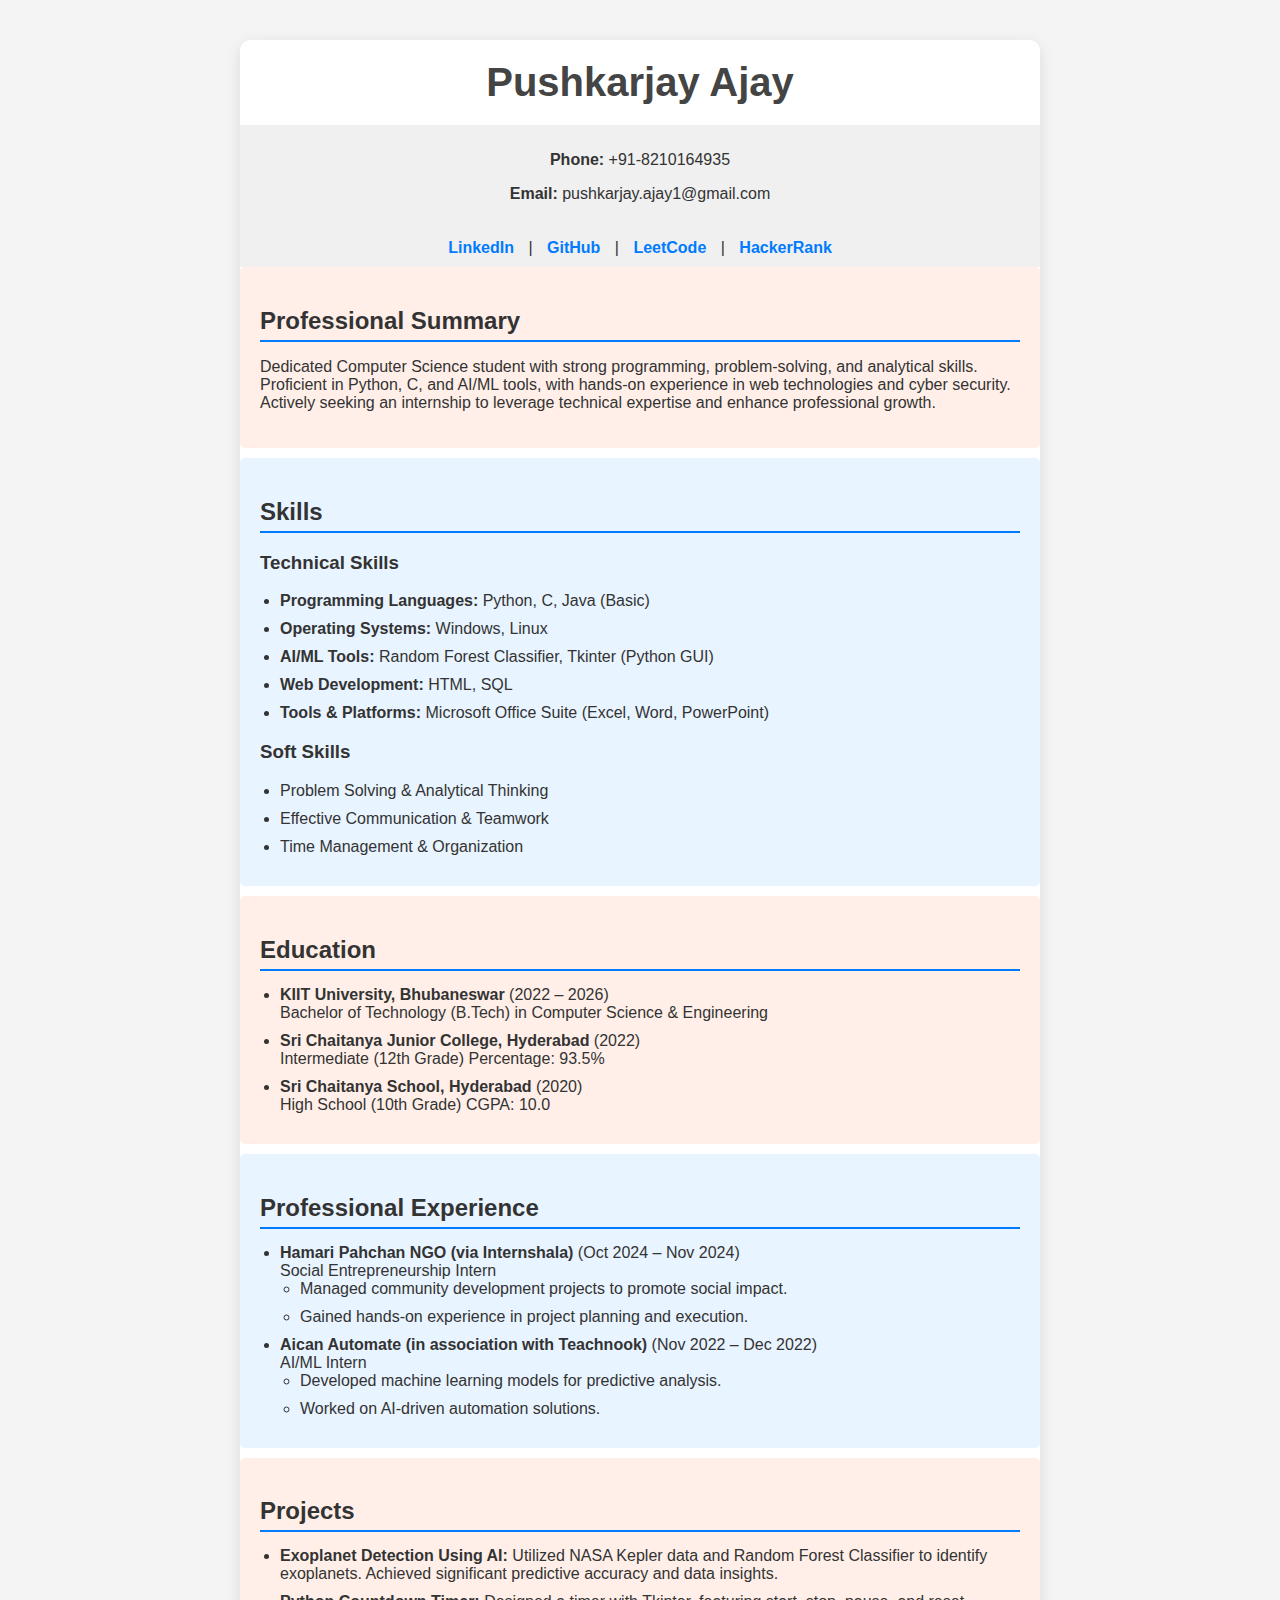
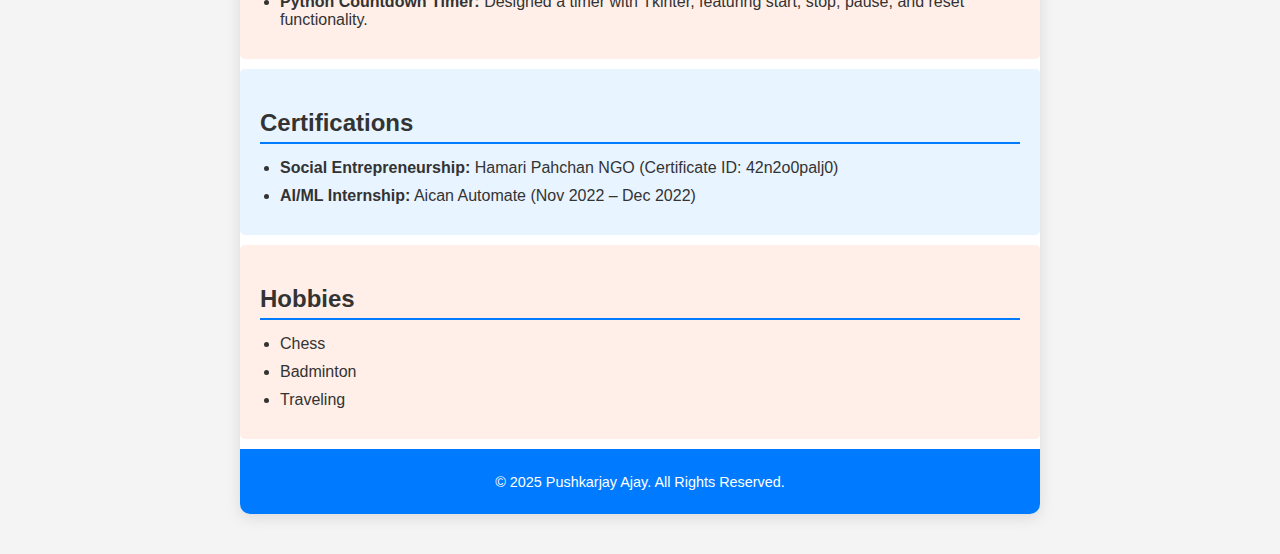
==== index.html @ 7371740b "Resume" ====
<!DOCTYPE html>
<html lang="en">
<head>
    <meta charset="UTF-8">
    <meta name="viewport" content="width=device-width, initial-scale=1.0">
    <title>Resume - Pushkarjay Ajay</title>
    <style>
        /* General Styles */
        body {
            font-family: Arial, sans-serif;
            margin: 0;
            padding: 0;
            background-color: #f4f4f4;
            color: #333;
        }
        .container {
            max-width: 800px;
            margin: 40px auto;
            background: #fff;
            border-radius: 10px;
            box-shadow: 0 4px 15px rgba(0, 0, 0, 0.1);
            overflow: hidden;
            animation: fadeIn 1.5s ease-in-out;
        }
        h1 {
            font-size: 2.5em;
            text-align: center;
            color: #444;
            margin: 20px 0;
            animation: slideInDown 1s ease-out;
        }
        .contact-info, .links {
            text-align: center;
            padding: 10px;
            background: #f0f0f0;
        }
        .links a {
            color: #007BFF;
            text-decoration: none;
            margin: 0 10px;
            font-weight: bold;
            transition: color 0.3s ease;
        }
        .links a:hover {
            color: #0056b3;
        }
        .section {
            padding: 20px;
            margin-bottom: 10px;
            border-radius: 5px;
            animation: fadeInUp 1.5s ease-in-out;
        }
        .section:nth-child(odd) {
            background: #e8f4ff; /* Light blue */
        }
        .section:nth-child(even) {
            background: #ffefe8; /* Light coral */
        }
        h2 {
            color: #333;
            border-bottom: 2px solid #007BFF;
            padding-bottom: 5px;
            margin-bottom: 15px;
        }
        ul {
            margin: 0;
            padding-left: 20px;
        }
        li {
            margin-bottom: 10px;
        }
        /* Animations */
        @keyframes fadeIn {
            from {
                opacity: 0;
                transform: scale(0.95);
            }
            to {
                opacity: 1;
                transform: scale(1);
            }
        }
        @keyframes fadeInUp {
            from {
                opacity: 0;
                transform: translateY(30px);
            }
            to {
                opacity: 1;
                transform: translateY(0);
            }
        }
        @keyframes slideInDown {
            from {
                opacity: 0;
                transform: translateY(-30px);
            }
            to {
                opacity: 1;
                transform: translateY(0);
            }
        }
        /* Footer */
        .footer {
            text-align: center;
            padding: 10px;
            background: #007BFF;
            color: white;
            font-size: 0.9em;
        }
    </style>
</head>
<body>
    <div class="container">
        <h1>Pushkarjay Ajay</h1>
        <div class="contact-info">
            <p><strong>Phone:</strong> +91-8210164935</p>
            <p><strong>Email:</strong> pushkarjay.ajay1@gmail.com</p>
        </div>
        <div class="links">
            <a href="https://linkedin.com/in/Pushkarjay">LinkedIn</a> |
            <a href="https://github.com/Pushkarjay">GitHub</a> |
            <a href="https://leetcode.com/u/pushkarjay">LeetCode</a> |
            <a href="https://hackerrank.com/profile/pushkarjayajay1">HackerRank</a>
        </div>

        <div class="section">
            <h2>Professional Summary</h2>
            <p>Dedicated Computer Science student with strong programming, problem-solving, and analytical skills. Proficient in Python, C, and AI/ML tools, with hands-on experience in web technologies and cyber security. Actively seeking an internship to leverage technical expertise and enhance professional growth.</p>
        </div>

        <div class="section">
            <h2>Skills</h2>
            <h3>Technical Skills</h3>
            <ul>
                <li><strong>Programming Languages:</strong> Python, C, Java (Basic)</li>
                <li><strong>Operating Systems:</strong> Windows, Linux</li>
                <li><strong>AI/ML Tools:</strong> Random Forest Classifier, Tkinter (Python GUI)</li>
                <li><strong>Web Development:</strong> HTML, SQL</li>
                <li><strong>Tools & Platforms:</strong> Microsoft Office Suite (Excel, Word, PowerPoint)</li>
            </ul>
            <h3>Soft Skills</h3>
            <ul>
                <li>Problem Solving & Analytical Thinking</li>
                <li>Effective Communication & Teamwork</li>
                <li>Time Management & Organization</li>
            </ul>
        </div>

        <div class="section">
            <h2>Education</h2>
            <ul>
                <li><strong>KIIT University, Bhubaneswar</strong> (2022 – 2026)<br>Bachelor of Technology (B.Tech) in Computer Science & Engineering</li>
                <li><strong>Sri Chaitanya Junior College, Hyderabad</strong> (2022)<br>Intermediate (12th Grade) Percentage: 93.5%</li>
                <li><strong>Sri Chaitanya School, Hyderabad</strong> (2020)<br>High School (10th Grade) CGPA: 10.0</li>
            </ul>
        </div>

        <div class="section">
            <h2>Professional Experience</h2>
            <ul>
                <li><strong>Hamari Pahchan NGO (via Internshala)</strong> (Oct 2024 – Nov 2024)<br>Social Entrepreneurship Intern
                    <ul>
                        <li>Managed community development projects to promote social impact.</li>
                        <li>Gained hands-on experience in project planning and execution.</li>
                    </ul>
                </li>
                <li><strong>Aican Automate (in association with Teachnook)</strong> (Nov 2022 – Dec 2022)<br>AI/ML Intern
                    <ul>
                        <li>Developed machine learning models for predictive analysis.</li>
                        <li>Worked on AI-driven automation solutions.</li>
                    </ul>
                </li>
            </ul>
        </div>

        <div class="section">
            <h2>Projects</h2>
            <ul>
                <li><strong>Exoplanet Detection Using AI:</strong> Utilized NASA Kepler data and Random Forest Classifier to identify exoplanets. Achieved significant predictive accuracy and data insights.</li>
                <li><strong>Python Countdown Timer:</strong> Designed a timer with Tkinter, featuring start, stop, pause, and reset functionality.</li>
            </ul>
        </div>

        <div class="section">
            <h2>Certifications</h2>
            <ul>
                <li><strong>Social Entrepreneurship:</strong> Hamari Pahchan NGO (Certificate ID: 42n2o0palj0)</li>
                <li><strong>AI/ML Internship:</strong> Aican Automate (Nov 2022 – Dec 2022)</li>
            </ul>
        </div>

        <div class="section">
            <h2>Hobbies</h2>
            <ul>
                <li>Chess</li>
                <li>Badminton</li>
                <li>Traveling</li>
            </ul>
        </div>

        <div class="footer">
            <p>&copy; 2025 Pushkarjay Ajay. All Rights Reserved.</p>
        </div>
    </div>
</body>
</html>
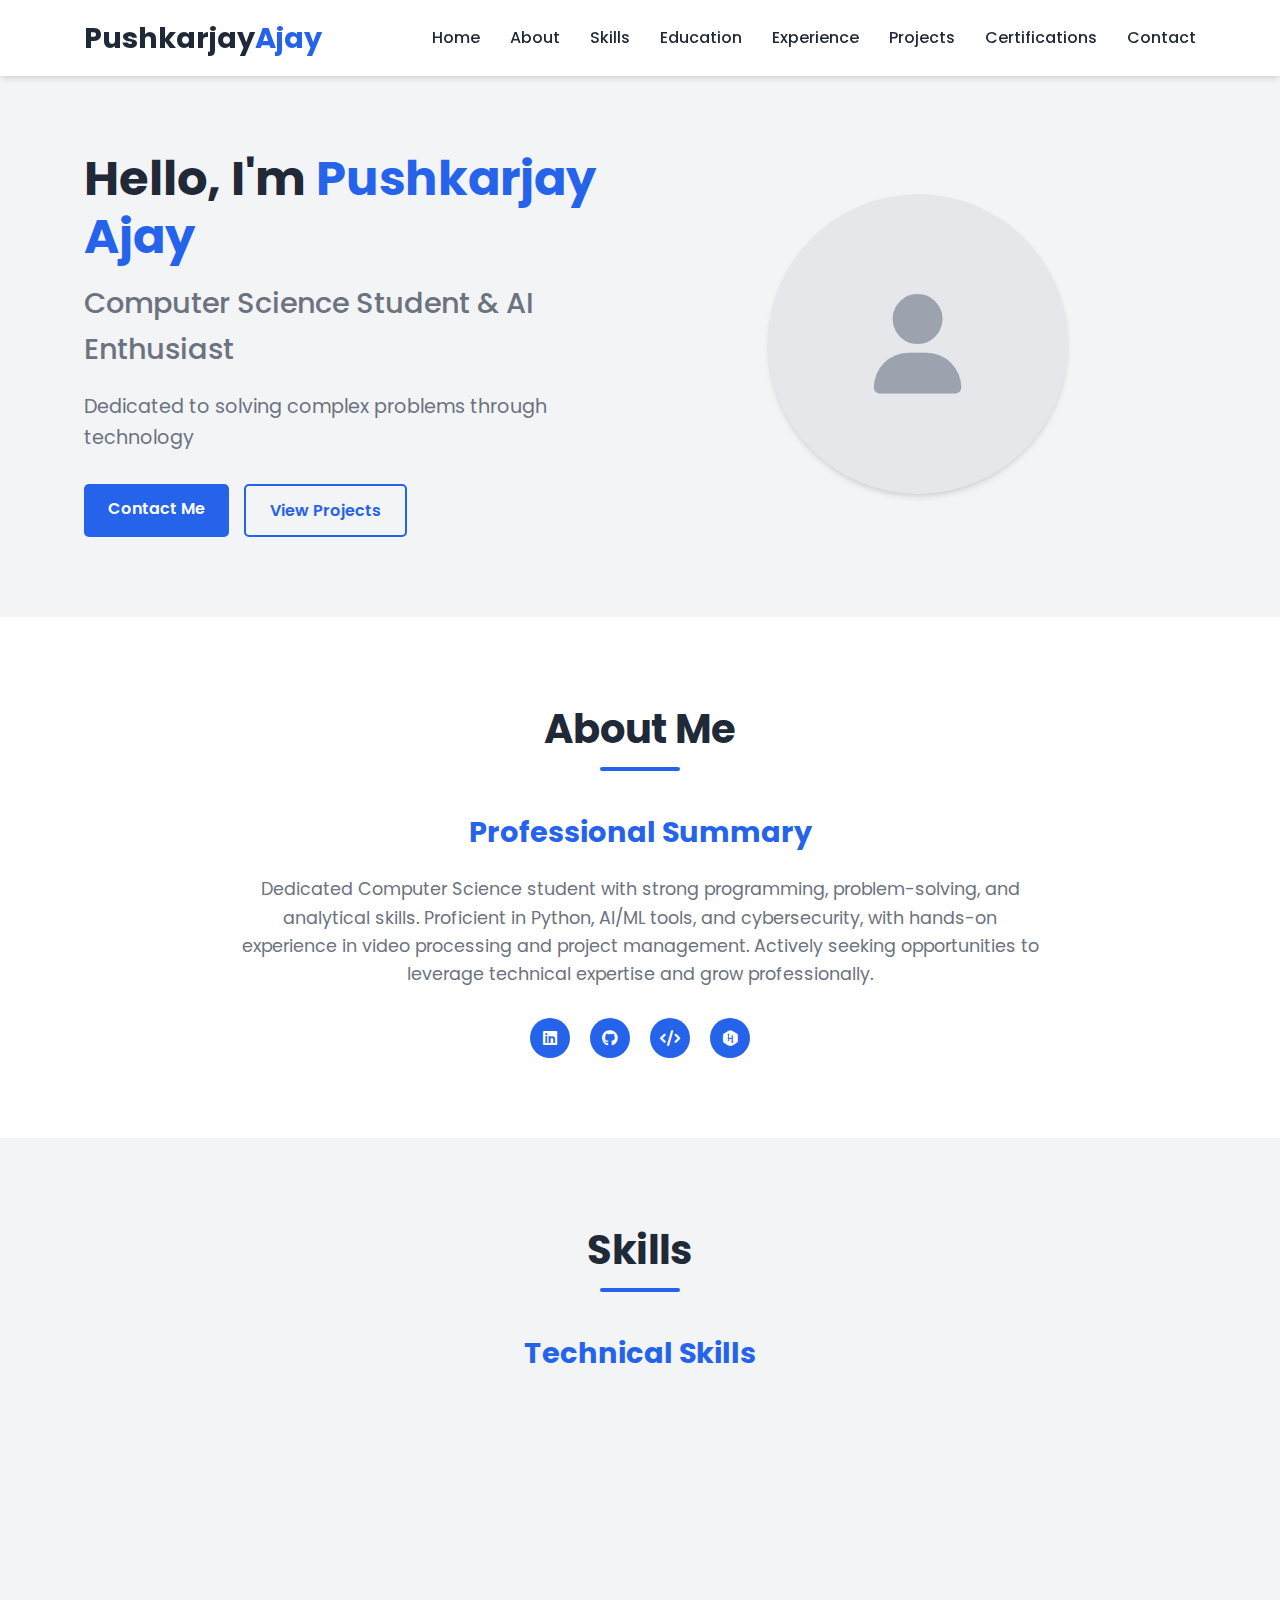
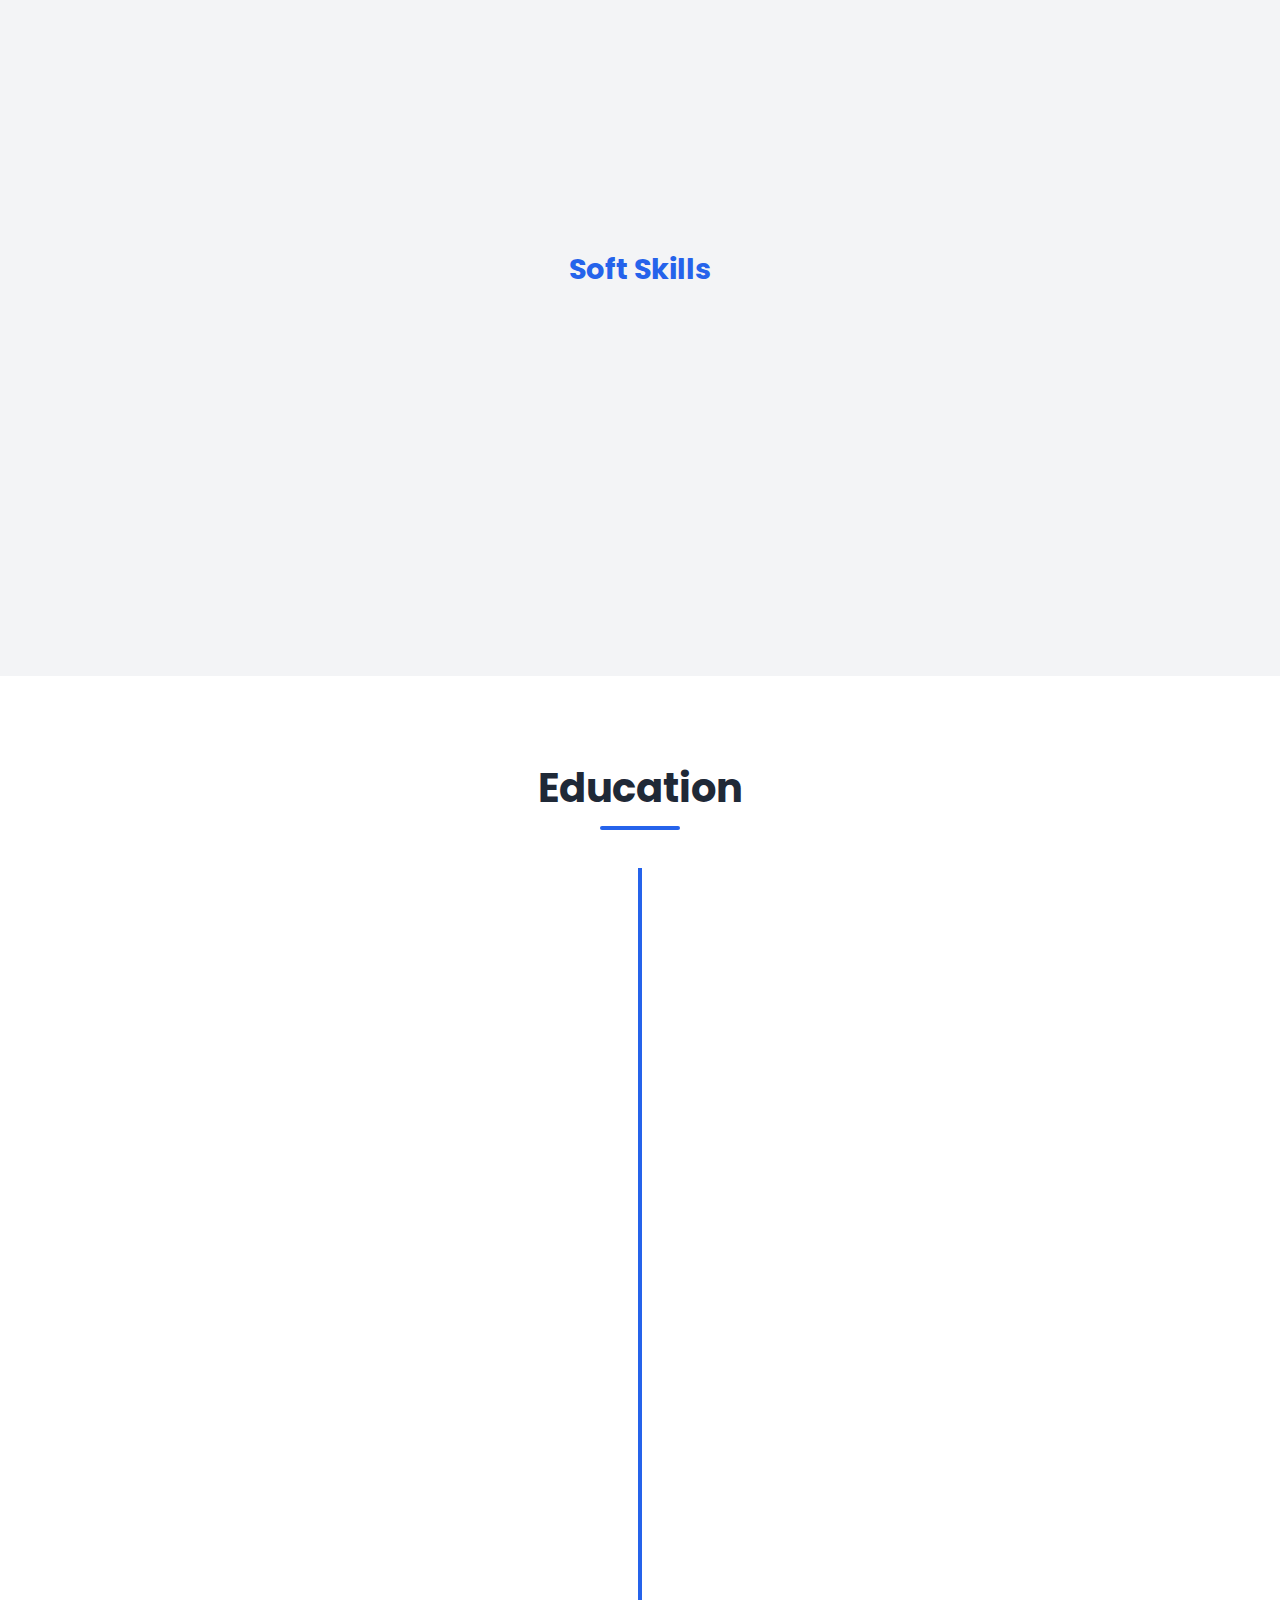
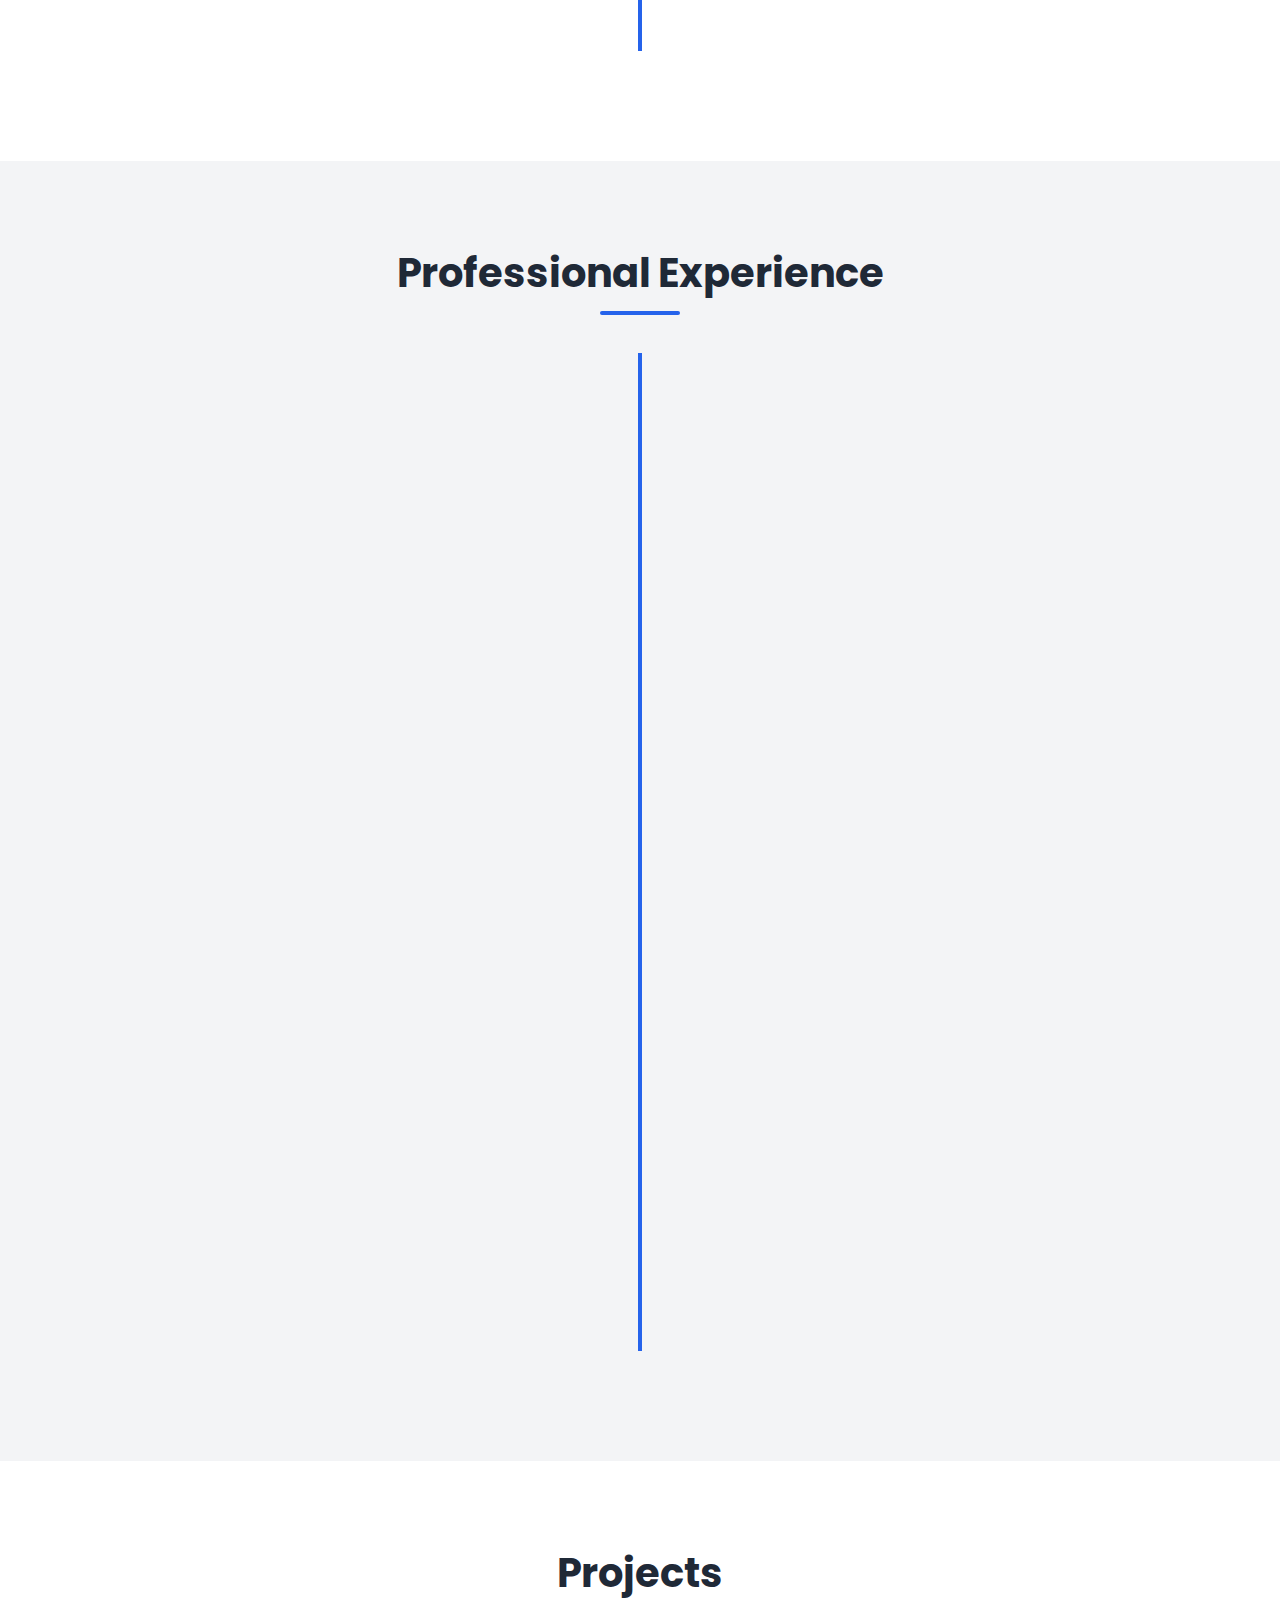
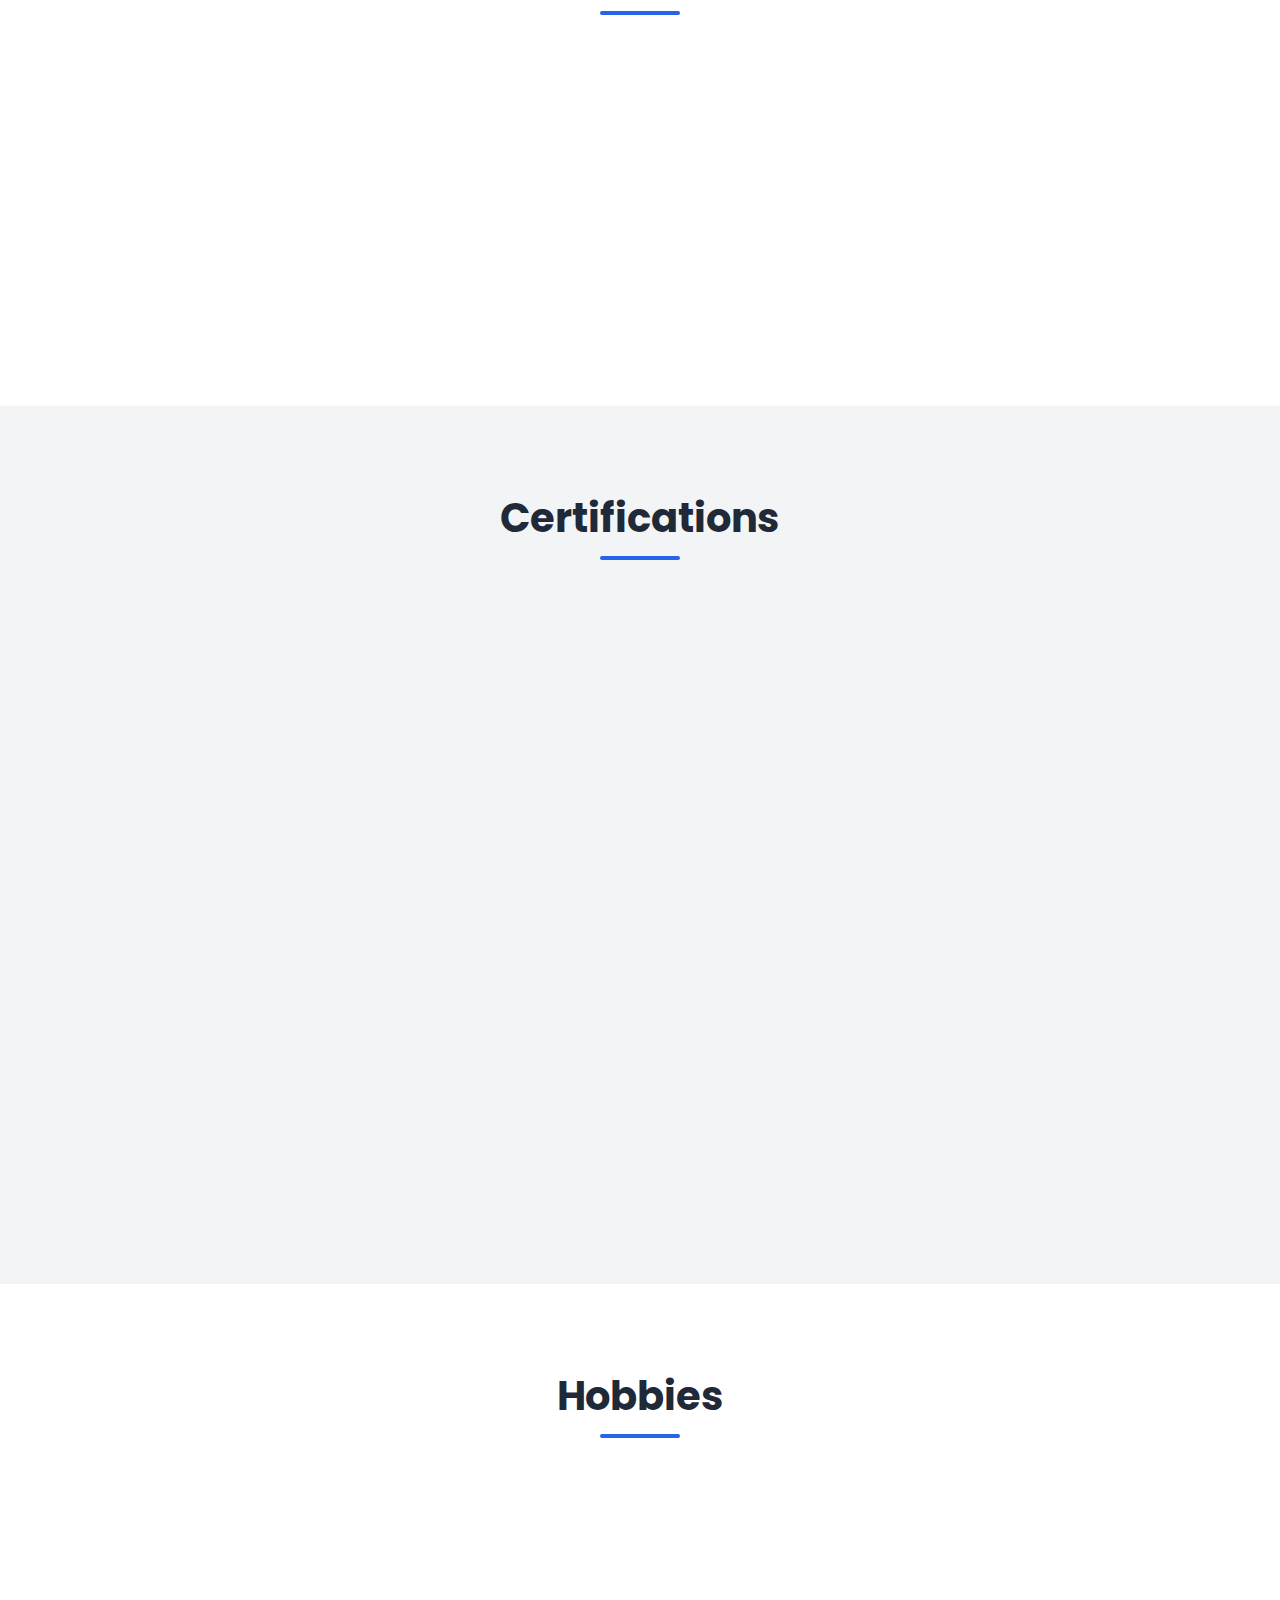
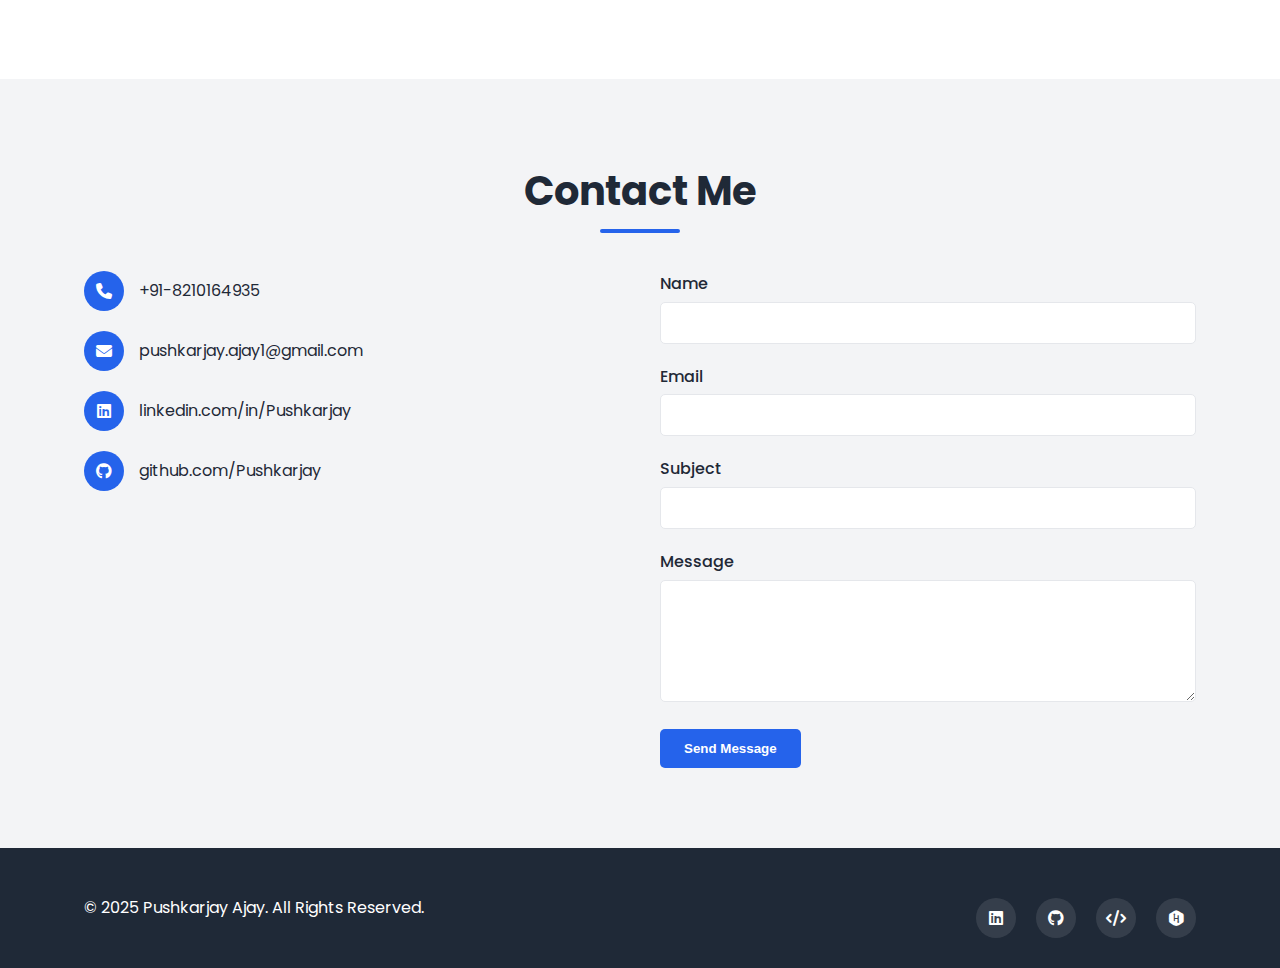
==== commit 915d64a4: "portfolio" ====
--- a/index.html
+++ b/index.html
@@ -3,205 +3,426 @@
 <head>
     <meta charset="UTF-8">
     <meta name="viewport" content="width=device-width, initial-scale=1.0">
-    <title>Resume - Pushkarjay Ajay</title>
-    <style>
-        /* General Styles */
-        body {
-            font-family: Arial, sans-serif;
-            margin: 0;
-            padding: 0;
-            background-color: #f4f4f4;
-            color: #333;
-        }
-        .container {
-            max-width: 800px;
-            margin: 40px auto;
-            background: #fff;
-            border-radius: 10px;
-            box-shadow: 0 4px 15px rgba(0, 0, 0, 0.1);
-            overflow: hidden;
-            animation: fadeIn 1.5s ease-in-out;
-        }
-        h1 {
-            font-size: 2.5em;
-            text-align: center;
-            color: #444;
-            margin: 20px 0;
-            animation: slideInDown 1s ease-out;
-        }
-        .contact-info, .links {
-            text-align: center;
-            padding: 10px;
-            background: #f0f0f0;
-        }
-        .links a {
-            color: #007BFF;
-            text-decoration: none;
-            margin: 0 10px;
-            font-weight: bold;
-            transition: color 0.3s ease;
-        }
-        .links a:hover {
-            color: #0056b3;
-        }
-        .section {
-            padding: 20px;
-            margin-bottom: 10px;
-            border-radius: 5px;
-            animation: fadeInUp 1.5s ease-in-out;
-        }
-        .section:nth-child(odd) {
-            background: #e8f4ff; /* Light blue */
-        }
-        .section:nth-child(even) {
-            background: #ffefe8; /* Light coral */
-        }
-        h2 {
-            color: #333;
-            border-bottom: 2px solid #007BFF;
-            padding-bottom: 5px;
-            margin-bottom: 15px;
-        }
-        ul {
-            margin: 0;
-            padding-left: 20px;
-        }
-        li {
-            margin-bottom: 10px;
-        }
-        /* Animations */
-        @keyframes fadeIn {
-            from {
-                opacity: 0;
-                transform: scale(0.95);
-            }
-            to {
-                opacity: 1;
-                transform: scale(1);
-            }
-        }
-        @keyframes fadeInUp {
-            from {
-                opacity: 0;
-                transform: translateY(30px);
-            }
-            to {
-                opacity: 1;
-                transform: translateY(0);
-            }
-        }
-        @keyframes slideInDown {
-            from {
-                opacity: 0;
-                transform: translateY(-30px);
-            }
-            to {
-                opacity: 1;
-                transform: translateY(0);
-            }
-        }
-        /* Footer */
-        .footer {
-            text-align: center;
-            padding: 10px;
-            background: #007BFF;
-            color: white;
-            font-size: 0.9em;
-        }
-    </style>
+    <title>Pushkarjay Ajay | Portfolio</title>
+    <link rel="stylesheet" href="styles.css">
+    <link rel="stylesheet" href="https://cdnjs.cloudflare.com/ajax/libs/font-awesome/6.4.0/css/all.min.css">
+    <link href="https://fonts.googleapis.com/css2?family=Poppins:wght@300;400;500;600;700&display=swap" rel="stylesheet">
 </head>
 <body>
-    <div class="container">
-        <h1>Pushkarjay Ajay</h1>
-        <div class="contact-info">
-            <p><strong>Phone:</strong> +91-8210164935</p>
-            <p><strong>Email:</strong> pushkarjay.ajay1@gmail.com</p>
-        </div>
-        <div class="links">
-            <a href="https://linkedin.com/in/Pushkarjay">LinkedIn</a> |
-            <a href="https://github.com/Pushkarjay">GitHub</a> |
-            <a href="https://leetcode.com/u/pushkarjay">LeetCode</a> |
-            <a href="https://hackerrank.com/profile/pushkarjayajay1">HackerRank</a>
-        </div>
-
-        <div class="section">
-            <h2>Professional Summary</h2>
-            <p>Dedicated Computer Science student with strong programming, problem-solving, and analytical skills. Proficient in Python, C, and AI/ML tools, with hands-on experience in web technologies and cyber security. Actively seeking an internship to leverage technical expertise and enhance professional growth.</p>
-        </div>
-
-        <div class="section">
-            <h2>Skills</h2>
-            <h3>Technical Skills</h3>
-            <ul>
-                <li><strong>Programming Languages:</strong> Python, C, Java (Basic)</li>
-                <li><strong>Operating Systems:</strong> Windows, Linux</li>
-                <li><strong>AI/ML Tools:</strong> Random Forest Classifier, Tkinter (Python GUI)</li>
-                <li><strong>Web Development:</strong> HTML, SQL</li>
-                <li><strong>Tools & Platforms:</strong> Microsoft Office Suite (Excel, Word, PowerPoint)</li>
-            </ul>
-            <h3>Soft Skills</h3>
-            <ul>
-                <li>Problem Solving & Analytical Thinking</li>
-                <li>Effective Communication & Teamwork</li>
-                <li>Time Management & Organization</li>
-            </ul>
-        </div>
-
-        <div class="section">
-            <h2>Education</h2>
-            <ul>
-                <li><strong>KIIT University, Bhubaneswar</strong> (2022 – 2026)<br>Bachelor of Technology (B.Tech) in Computer Science & Engineering</li>
-                <li><strong>Sri Chaitanya Junior College, Hyderabad</strong> (2022)<br>Intermediate (12th Grade) Percentage: 93.5%</li>
-                <li><strong>Sri Chaitanya School, Hyderabad</strong> (2020)<br>High School (10th Grade) CGPA: 10.0</li>
-            </ul>
-        </div>
-
-        <div class="section">
-            <h2>Professional Experience</h2>
-            <ul>
-                <li><strong>Hamari Pahchan NGO (via Internshala)</strong> (Oct 2024 – Nov 2024)<br>Social Entrepreneurship Intern
-                    <ul>
-                        <li>Managed community development projects to promote social impact.</li>
-                        <li>Gained hands-on experience in project planning and execution.</li>
-                    </ul>
-                </li>
-                <li><strong>Aican Automate (in association with Teachnook)</strong> (Nov 2022 – Dec 2022)<br>AI/ML Intern
-                    <ul>
-                        <li>Developed machine learning models for predictive analysis.</li>
-                        <li>Worked on AI-driven automation solutions.</li>
-                    </ul>
-                </li>
-            </ul>
-        </div>
-
-        <div class="section">
-            <h2>Projects</h2>
-            <ul>
-                <li><strong>Exoplanet Detection Using AI:</strong> Utilized NASA Kepler data and Random Forest Classifier to identify exoplanets. Achieved significant predictive accuracy and data insights.</li>
-                <li><strong>Python Countdown Timer:</strong> Designed a timer with Tkinter, featuring start, stop, pause, and reset functionality.</li>
-            </ul>
-        </div>
-
-        <div class="section">
-            <h2>Certifications</h2>
-            <ul>
-                <li><strong>Social Entrepreneurship:</strong> Hamari Pahchan NGO (Certificate ID: 42n2o0palj0)</li>
-                <li><strong>AI/ML Internship:</strong> Aican Automate (Nov 2022 – Dec 2022)</li>
-            </ul>
-        </div>
-
-        <div class="section">
-            <h2>Hobbies</h2>
-            <ul>
-                <li>Chess</li>
-                <li>Badminton</li>
-                <li>Traveling</li>
-            </ul>
-        </div>
-
-        <div class="footer">
-            <p>&copy; 2025 Pushkarjay Ajay. All Rights Reserved.</p>
-        </div>
-    </div>
+    <!-- Header -->
+    <header>
+        <div class="container">
+            <div class="logo">
+                <h1>Pushkarjay<span>Ajay</span></h1>
+            </div>
+            <nav>
+                <ul class="nav-links">
+                    <li><a href="#home">Home</a></li>
+                    <li><a href="#about">About</a></li>
+                    <li><a href="#skills">Skills</a></li>
+                    <li><a href="#education">Education</a></li>
+                    <li><a href="#experience">Experience</a></li>
+                    <li><a href="#projects">Projects</a></li>
+                    <li><a href="#certifications">Certifications</a></li>
+                    <li><a href="#contact">Contact</a></li>
+                </ul>
+                <div class="hamburger">
+                    <div class="bar"></div>
+                    <div class="bar"></div>
+                    <div class="bar"></div>
+                </div>
+            </nav>
+        </div>
+    </header>
+
+    <!-- Hero Section -->
+    <section id="home" class="hero">
+        <div class="container">
+            <div class="hero-content">
+                <h1>Hello, I'm <span>Pushkarjay Ajay</span></h1>
+                <h2>Computer Science Student & AI Enthusiast</h2>
+                <p>Dedicated to solving complex problems through technology</p>
+                <div class="hero-buttons">
+                    <a href="#contact" class="btn primary-btn">Contact Me</a>
+                    <a href="#projects" class="btn secondary-btn">View Projects</a>
+                </div>
+            </div>
+            <div class="hero-image">
+                <!-- Placeholder for profile image -->
+                <div class="profile-placeholder">
+                    <i class="fas fa-user"></i>
+                </div>
+            </div>
+        </div>
+    </section>
+
+    <!-- About Section -->
+    <section id="about" class="about">
+        <div class="container">
+            <h2 class="section-title">About Me</h2>
+            <div class="about-content">
+                <div class="about-text">
+                    <h3>Professional Summary</h3>
+                    <p>Dedicated Computer Science student with strong programming, problem-solving, and analytical skills. Proficient in Python, AI/ML tools, and cybersecurity, with hands-on experience in video processing and project management. Actively seeking opportunities to leverage technical expertise and grow professionally.</p>
+                    <div class="social-links">
+                        <a href="https://linkedin.com/in/Pushkarjay" target="_blank"><i class="fab fa-linkedin"></i></a>
+                        <a href="https://github.com/Pushkarjay" target="_blank"><i class="fab fa-github"></i></a>
+                        <a href="https://leetcode.com/u/pushkarjay" target="_blank"><i class="fas fa-code"></i></a>
+                        <a href="https://hackerrank.com/profile/pushkarjay" target="_blank"><i class="fab fa-hackerrank"></i></a>
+                    </div>
+                </div>
+            </div>
+        </div>
+    </section>
+
+    <!-- Skills Section -->
+    <section id="skills" class="skills">
+        <div class="container">
+            <h2 class="section-title">Skills</h2>
+            <div class="skills-container">
+                <div class="skills-category">
+                    <h3>Technical Skills</h3>
+                    <div class="skills-grid">
+                        <div class="skill-item">
+                            <h4>Programming Languages</h4>
+                            <p>Python, C, Java (Basic)</p>
+                        </div>
+                        <div class="skill-item">
+                            <h4>AI/ML Tools</h4>
+                            <p>OpenCV, NumPy, Pillow, Random Forest Classifier</p>
+                        </div>
+                        <div class="skill-item">
+                            <h4>Cybersecurity</h4>
+                            <p>Predictive Analytics</p>
+                        </div>
+                        <div class="skill-item">
+                            <h4>Video Processing</h4>
+                            <p>Object Detection, Virtual Prototyping</p>
+                        </div>
+                        <div class="skill-item">
+                            <h4>Web Development</h4>
+                            <p>HTML, SQL</p>
+                        </div>
+                        <div class="skill-item">
+                            <h4>Operating Systems</h4>
+                            <p>Windows, Linux</p>
+                        </div>
+                        <div class="skill-item">
+                            <h4>Version Control</h4>
+                            <p>Git & GitHub</p>
+                        </div>
+                        <div class="skill-item">
+                            <h4>Machine Learning</h4>
+                            <p>Automated Machine Learning (AutoML)</p>
+                        </div>
+                        <div class="skill-item">
+                            <h4>Tools & Platforms</h4>
+                            <p>Microsoft Office Suite (Excel, Word, PowerPoint)</p>
+                        </div>
+                    </div>
+                </div>
+                <div class="skills-category">
+                    <h3>Soft Skills</h3>
+                    <div class="skills-grid">
+                        <div class="skill-item">
+                            <h4>Problem Solving</h4>
+                            <p>Analytical Thinking & Project Management</p>
+                        </div>
+                        <div class="skill-item">
+                            <h4>Teamwork</h4>
+                            <p>Communication & Organizational Skills</p>
+                        </div>
+                        <div class="skill-item">
+                            <h4>Critical Thinking</h4>
+                            <p>Strategic Thinking</p>
+                        </div>
+                        <div class="skill-item">
+                            <h4>Leadership</h4>
+                            <p>Decision-Making, Risk Management & Ethics</p>
+                        </div>
+                        <div class="skill-item">
+                            <h4>Ethics</h4>
+                            <p>Ethical Theories and Frameworks</p>
+                        </div>
+                        <div class="skill-item">
+                            <h4>Mathematical Skills</h4>
+                            <p>Optimization & Logical Reasoning</p>
+                        </div>
+                    </div>
+                </div>
+            </div>
+        </div>
+    </section>
+
+    <!-- Education Section -->
+    <section id="education" class="education">
+        <div class="container">
+            <h2 class="section-title">Education</h2>
+            <div class="timeline">
+                <div class="timeline-item">
+                    <div class="timeline-content">
+                        <h3>Bachelor of Technology (B.Tech) in Computer Science & Engineering</h3>
+                        <h4>KIIT University, Bhubaneswar</h4>
+                        <p class="timeline-date">2022 – 2026</p>
+                    </div>
+                </div>
+                <div class="timeline-item">
+                    <div class="timeline-content">
+                        <h3>Intermediate (12th Grade)</h3>
+                        <h4>Sri Chaitanya Junior College, Hyderabad</h4>
+                        <p class="timeline-date">2022</p>
+                        <p>Percentage: 93.5%</p>
+                    </div>
+                </div>
+                <div class="timeline-item">
+                    <div class="timeline-content">
+                        <h3>High School (10th Grade)</h3>
+                        <h4>Sri Chaitanya School, Hyderabad</h4>
+                        <p class="timeline-date">2020</p>
+                        <p>CGPA: 10.0</p>
+                    </div>
+                </div>
+            </div>
+        </div>
+    </section>
+
+    <!-- Experience Section -->
+    <section id="experience" class="experience">
+        <div class="container">
+            <h2 class="section-title">Professional Experience</h2>
+            <div class="timeline">
+                <div class="timeline-item">
+                    <div class="timeline-content">
+                        <h3>Intern - Video/Image Processing</h3>
+                        <h4>CHESS, DRDO (Hyderabad)</h4>
+                        <p class="timeline-date">Dec 2024 – Jan 2025</p>
+                        <ul>
+                            <li>Developed a framework for image preprocessing using OpenCV, NumPy, and Pillow.</li>
+                            <li>Integrated video analytics tools for data extraction and automated processes.</li>
+                        </ul>
+                    </div>
+                </div>
+                <div class="timeline-item">
+                    <div class="timeline-content">
+                        <h3>Social Entrepreneurship Intern</h3>
+                        <h4>Hamari Pahchan NGO</h4>
+                        <p class="timeline-date">Oct 2024 – Nov 2024</p>
+                        <ul>
+                            <li>Managed community development projects promoting social impact.</li>
+                        </ul>
+                    </div>
+                </div>
+                <div class="timeline-item">
+                    <div class="timeline-content">
+                        <h3>AI/ML Intern</h3>
+                        <h4>Aican Automate (via Teachnook)</h4>
+                        <p class="timeline-date">Nov 2022 – Dec 2022</p>
+                        <ul>
+                            <li>Developed machine learning models and predictive automation solutions.</li>
+                        </ul>
+                    </div>
+                </div>
+            </div>
+        </div>
+    </section>
+
+    <!-- Projects Section -->
+    <section id="projects" class="projects">
+        <div class="container">
+            <h2 class="section-title">Projects</h2>
+            <div class="projects-grid">
+                <div class="project-card">
+                    <div class="project-content">
+                        <h3>Exoplanet Detection Using AI</h3>
+                        <p>Utilized NASA Kepler data and Random Forest Classifier to identify exoplanets.</p>
+                        <div class="project-tags">
+                            <span>Python</span>
+                            <span>Machine Learning</span>
+                            <span>Data Analysis</span>
+                        </div>
+                        <div class="project-links">
+                            <a href="#" class="btn small-btn">View Project</a>
+                        </div>
+                    </div>
+                </div>
+                <div class="project-card">
+                    <div class="project-content">
+                        <h3>Python Countdown Timer</h3>
+                        <p>Developed a timer with Tkinter featuring start, stop, pause, and reset functionality.</p>
+                        <div class="project-tags">
+                            <span>Python</span>
+                            <span>Tkinter</span>
+                            <span>GUI Development</span>
+                        </div>
+                        <div class="project-links">
+                            <a href="#" class="btn small-btn">View Project</a>
+                        </div>
+                    </div>
+                </div>
+                <div class="project-card add-project">
+                    <div class="project-content">
+                        <h3>Add Your Project</h3>
+                        <p>This is a placeholder for your future projects. You can add details later.</p>
+                        <div class="project-links">
+                            <a href="#" class="btn small-btn">Add Project</a>
+                        </div>
+                    </div>
+                </div>
+            </div>
+        </div>
+    </section>
+
+    <!-- Certifications Section -->
+    <section id="certifications" class="certifications">
+        <div class="container">
+            <h2 class="section-title">Certifications</h2>
+            <div class="certifications-grid">
+                <div class="certification-card">
+                    <h3>Business Analytics for Decision Making</h3>
+                    <p>University of Colorado Boulder</p>
+                    <p class="credential">Credential ID: VXTRVYFFPHOD</p>
+                </div>
+                <div class="certification-card">
+                    <h3>Business for Good: Fundamentals of Corporate Responsibility</h3>
+                    <p>London Business School</p>
+                    <p class="credential">Credential ID: NPAKXML0IPF4</p>
+                </div>
+                <div class="certification-card">
+                    <h3>Corporate Governance</h3>
+                    <p>Coursera</p>
+                    <p class="credential">Credential ID: FR2YEW6326XB</p>
+                </div>
+                <div class="certification-card">
+                    <h3>Ethical Decision Making for Success in the Tech Industry</h3>
+                    <p>University of Colorado Boulder</p>
+                    <p class="credential">Credential ID: 6UDJ9X3RGWGC</p>
+                </div>
+                <div class="certification-card">
+                    <h3>Git & GitHub</h3>
+                    <p>Geekster</p>
+                    <p class="credential">Skills: Git, GitHub</p>
+                </div>
+                <div class="certification-card">
+                    <h3>Strategy and Game Theory for Management</h3>
+                    <p>Indian Institute of Management Ahmedabad</p>
+                    <p class="credential">Credential ID: Y8ME5N5EWT4J</p>
+                </div>
+                <div class="certification-card">
+                    <h3>Aican Certified: Artificial Intelligence</h3>
+                    <p>AICAN Private Limited</p>
+                    <p class="credential">Credential ID: TNINTC22-2053</p>
+                </div>
+                <div class="certification-card">
+                    <h3>Artificial Intelligence Certification</h3>
+                    <p>Wissenaire, IIT Bhubaneswar</p>
+                    <p class="credential">Credential ID: TNINTC22-4357</p>
+                </div>
+                <div class="certification-card">
+                    <h3>Social Entrepreneurship</h3>
+                    <p>Hamari Pahchan NGO</p>
+                    <p class="credential">Certificate ID: 42n2o0palj0</p>
+                </div>
+            </div>
+        </div>
+    </section>
+
+    <!-- Hobbies Section -->
+    <section id="hobbies" class="hobbies">
+        <div class="container">
+            <h2 class="section-title">Hobbies</h2>
+            <div class="hobbies-container">
+                <div class="hobby-item">
+                    <div class="hobby-icon">
+                        <i class="fas fa-chess"></i>
+                    </div>
+                    <h3>Chess</h3>
+                </div>
+                <div class="hobby-item">
+                    <div class="hobby-icon">
+                        <i class="fas fa-badminton"></i>
+                    </div>
+                    <h3>Badminton</h3>
+                </div>
+                <div class="hobby-item">
+                    <div class="hobby-icon">
+                        <i class="fas fa-plane"></i>
+                    </div>
+                    <h3>Traveling</h3>
+                </div>
+                <div class="hobby-item add-hobby">
+                    <div class="hobby-icon">
+                        <i class="fas fa-plus"></i>
+                    </div>
+                    <h3>Add More</h3>
+                </div>
+            </div>
+        </div>
+    </section>
+
+    <!-- Contact Section -->
+    <section id="contact" class="contact">
+        <div class="container">
+            <h2 class="section-title">Contact Me</h2>
+            <div class="contact-container">
+                <div class="contact-info">
+                    <div class="contact-item">
+                        <i class="fas fa-phone"></i>
+                        <p>+91-8210164935</p>
+                    </div>
+                    <div class="contact-item">
+                        <i class="fas fa-envelope"></i>
+                        <p>pushkarjay.ajay1@gmail.com</p>
+                    </div>
+                    <div class="contact-item">
+                        <i class="fab fa-linkedin"></i>
+                        <p>linkedin.com/in/Pushkarjay</p>
+                    </div>
+                    <div class="contact-item">
+                        <i class="fab fa-github"></i>
+                        <p>github.com/Pushkarjay</p>
+                    </div>
+                </div>
+                <div class="contact-form">
+                    <form id="contactForm">
+                        <div class="form-group">
+                            <label for="name">Name</label>
+                            <input type="text" id="name" name="name" required>
+                        </div>
+                        <div class="form-group">
+                            <label for="email">Email</label>
+                            <input type="email" id="email" name="email" required>
+                        </div>
+                        <div class="form-group">
+                            <label for="subject">Subject</label>
+                            <input type="text" id="subject" name="subject" required>
+                        </div>
+                        <div class="form-group">
+                            <label for="message">Message</label>
+                            <textarea id="message" name="message" rows="5" required></textarea>
+                        </div>
+                        <button type="submit" class="btn primary-btn">Send Message</button>
+                    </form>
+                </div>
+            </div>
+        </div>
+    </section>
+
+    <!-- Footer -->
+    <footer>
+        <div class="container">
+            <div class="footer-content">
+                <p>&copy; 2025 Pushkarjay Ajay. All Rights Reserved.</p>
+                <div class="social-links">
+                    <a href="https://linkedin.com/in/Pushkarjay" target="_blank"><i class="fab fa-linkedin"></i></a>
+                    <a href="https://github.com/Pushkarjay" target="_blank"><i class="fab fa-github"></i></a>
+                    <a href="https://leetcode.com/u/pushkarjay" target="_blank"><i class="fas fa-code"></i></a>
+                    <a href="https://hackerrank.com/profile/pushkarjay" target="_blank"><i class="fab fa-hackerrank"></i></a>
+                </div>
+            </div>
+        </div>
+    </footer>
+
+    <script src="script.js"></script>
 </body>
 </html>
+
--- a/styles.css
+++ b/styles.css
@@ -0,0 +1,762 @@
+/* Base Styles */
+:root {
+    --primary-color: #2563eb;
+    --secondary-color: #1e40af;
+    --accent-color: #3b82f6;
+    --text-color: #1f2937;
+    --text-light: #6b7280;
+    --background-color: #ffffff;
+    --background-alt: #f3f4f6;
+    --border-color: #e5e7eb;
+    --success-color: #10b981;
+    --error-color: #ef4444;
+    --box-shadow: 0 4px 6px -1px rgba(0, 0, 0, 0.1), 0 2px 4px -1px rgba(0, 0, 0, 0.06);
+    --transition: all 0.3s ease;
+  }
+  
+  * {
+    margin: 0;
+    padding: 0;
+    box-sizing: border-box;
+  }
+  
+  html {
+    scroll-behavior: smooth;
+  }
+  
+  body {
+    font-family: "Poppins", sans-serif;
+    line-height: 1.6;
+    color: var(--text-color);
+    background-color: var(--background-color);
+  }
+  
+  .container {
+    width: 90%;
+    max-width: 1200px;
+    margin: 0 auto;
+    padding: 0 20px;
+  }
+  
+  a {
+    text-decoration: none;
+    color: var(--primary-color);
+    transition: var(--transition);
+  }
+  
+  a:hover {
+    color: var(--secondary-color);
+  }
+  
+  ul {
+    list-style: none;
+  }
+  
+  img {
+    max-width: 100%;
+    height: auto;
+  }
+  
+  .section-title {
+    font-size: 2.5rem;
+    text-align: center;
+    margin-bottom: 3rem;
+    position: relative;
+    color: var(--text-color);
+  }
+  
+  .section-title::after {
+    content: "";
+    position: absolute;
+    bottom: -10px;
+    left: 50%;
+    transform: translateX(-50%);
+    width: 80px;
+    height: 4px;
+    background-color: var(--primary-color);
+    border-radius: 2px;
+  }
+  
+  section {
+    padding: 80px 0;
+  }
+  
+  section:nth-child(even) {
+    background-color: var(--background-alt);
+  }
+  
+  .btn {
+    display: inline-block;
+    padding: 12px 24px;
+    border-radius: 5px;
+    font-weight: 600;
+    text-align: center;
+    cursor: pointer;
+    transition: var(--transition);
+    border: none;
+  }
+  
+  .primary-btn {
+    background-color: var(--primary-color);
+    color: white;
+  }
+  
+  .primary-btn:hover {
+    background-color: var(--secondary-color);
+    color: white;
+  }
+  
+  .secondary-btn {
+    background-color: transparent;
+    color: var(--primary-color);
+    border: 2px solid var(--primary-color);
+  }
+  
+  .secondary-btn:hover {
+    background-color: var(--primary-color);
+    color: white;
+  }
+  
+  .small-btn {
+    padding: 8px 16px;
+    font-size: 0.9rem;
+  }
+  
+  /* Header Styles */
+  header {
+    position: fixed;
+    top: 0;
+    left: 0;
+    width: 100%;
+    background-color: var(--background-color);
+    box-shadow: var(--box-shadow);
+    z-index: 1000;
+    padding: 15px 0;
+    transition: var(--transition);
+  }
+  
+  header .container {
+    display: flex;
+    justify-content: space-between;
+    align-items: center;
+  }
+  
+  .logo h1 {
+    font-size: 1.8rem;
+    font-weight: 700;
+    color: var(--text-color);
+  }
+  
+  .logo span {
+    color: var(--primary-color);
+  }
+  
+  .nav-links {
+    display: flex;
+  }
+  
+  .nav-links li {
+    margin-left: 30px;
+  }
+  
+  .nav-links a {
+    color: var(--text-color);
+    font-weight: 500;
+    position: relative;
+  }
+  
+  .nav-links a::after {
+    content: "";
+    position: absolute;
+    bottom: -5px;
+    left: 0;
+    width: 0;
+    height: 2px;
+    background-color: var(--primary-color);
+    transition: var(--transition);
+  }
+  
+  .nav-links a:hover::after {
+    width: 100%;
+  }
+  
+  .hamburger {
+    display: none;
+    cursor: pointer;
+  }
+  
+  .bar {
+    width: 25px;
+    height: 3px;
+    background-color: var(--text-color);
+    margin: 5px 0;
+    transition: var(--transition);
+  }
+  
+  /* Hero Section */
+  .hero {
+    padding-top: 150px;
+    padding-bottom: 80px;
+    background-color: var(--background-alt);
+  }
+  
+  .hero .container {
+    display: flex;
+    align-items: center;
+    justify-content: space-between;
+  }
+  
+  .hero-content {
+    flex: 1;
+  }
+  
+  .hero-content h1 {
+    font-size: 3rem;
+    margin-bottom: 15px;
+    line-height: 1.2;
+  }
+  
+  .hero-content span {
+    color: var(--primary-color);
+  }
+  
+  .hero-content h2 {
+    font-size: 1.8rem;
+    margin-bottom: 20px;
+    color: var(--text-light);
+    font-weight: 500;
+  }
+  
+  .hero-content p {
+    font-size: 1.2rem;
+    margin-bottom: 30px;
+    color: var(--text-light);
+  }
+  
+  .hero-buttons {
+    display: flex;
+    gap: 15px;
+  }
+  
+  .hero-image {
+    flex: 1;
+    display: flex;
+    justify-content: center;
+    align-items: center;
+  }
+  
+  .profile-placeholder {
+    width: 300px;
+    height: 300px;
+    background-color: #e5e7eb;
+    border-radius: 50%;
+    display: flex;
+    justify-content: center;
+    align-items: center;
+    box-shadow: var(--box-shadow);
+  }
+  
+  .profile-placeholder i {
+    font-size: 100px;
+    color: #9ca3af;
+  }
+  
+  /* About Section */
+  .about-content {
+    display: flex;
+    justify-content: center;
+    align-items: center;
+  }
+  
+  .about-text {
+    max-width: 800px;
+    text-align: center;
+  }
+  
+  .about-text h3 {
+    font-size: 1.8rem;
+    margin-bottom: 20px;
+    color: var(--primary-color);
+  }
+  
+  .about-text p {
+    font-size: 1.1rem;
+    margin-bottom: 30px;
+    color: var(--text-light);
+  }
+  
+  .social-links {
+    display: flex;
+    justify-content: center;
+    gap: 20px;
+    margin-top: 20px;
+  }
+  
+  .social-links a {
+    width: 40px;
+    height: 40px;
+    border-radius: 50%;
+    background-color: var(--primary-color);
+    color: white;
+    display: flex;
+    justify-content: center;
+    align-items: center;
+    transition: var(--transition);
+  }
+  
+  .social-links a:hover {
+    background-color: var(--secondary-color);
+    transform: translateY(-3px);
+  }
+  
+  /* Skills Section */
+  .skills-container {
+    display: flex;
+    flex-direction: column;
+    gap: 40px;
+  }
+  
+  .skills-category h3 {
+    font-size: 1.8rem;
+    margin-bottom: 20px;
+    color: var(--primary-color);
+    text-align: center;
+  }
+  
+  .skills-grid {
+    display: grid;
+    grid-template-columns: repeat(auto-fill, minmax(300px, 1fr));
+    gap: 20px;
+  }
+  
+  .skill-item {
+    background-color: white;
+    padding: 20px;
+    border-radius: 8px;
+    box-shadow: var(--box-shadow);
+    transition: var(--transition);
+  }
+  
+  .skill-item:hover {
+    transform: translateY(-5px);
+  }
+  
+  .skill-item h4 {
+    font-size: 1.2rem;
+    margin-bottom: 10px;
+    color: var(--primary-color);
+  }
+  
+  .skill-item p {
+    color: var(--text-light);
+  }
+  
+  /* Timeline (Education & Experience) */
+  .timeline {
+    position: relative;
+    max-width: 800px;
+    margin: 0 auto;
+  }
+  
+  .timeline::after {
+    content: "";
+    position: absolute;
+    width: 4px;
+    background-color: var(--primary-color);
+    top: 0;
+    bottom: 0;
+    left: 50%;
+    margin-left: -2px;
+  }
+  
+  .timeline-item {
+    padding: 10px 40px;
+    position: relative;
+    width: 50%;
+    left: 0;
+    margin-bottom: 30px;
+  }
+  
+  .timeline-item:nth-child(even) {
+    left: 50%;
+  }
+  
+  .timeline-item::after {
+    content: "";
+    position: absolute;
+    width: 20px;
+    height: 20px;
+    right: -10px;
+    background-color: white;
+    border: 4px solid var(--primary-color);
+    top: 15px;
+    border-radius: 50%;
+    z-index: 1;
+  }
+  
+  .timeline-item:nth-child(even)::after {
+    left: -10px;
+  }
+  
+  .timeline-content {
+    padding: 20px;
+    background-color: white;
+    position: relative;
+    border-radius: 8px;
+    box-shadow: var(--box-shadow);
+  }
+  
+  .timeline-content h3 {
+    font-size: 1.3rem;
+    margin-bottom: 5px;
+    color: var(--primary-color);
+  }
+  
+  .timeline-content h4 {
+    font-size: 1.1rem;
+    margin-bottom: 10px;
+    color: var(--text-color);
+    font-weight: 500;
+  }
+  
+  .timeline-date {
+    font-weight: 600;
+    color: var(--text-light);
+    margin-bottom: 10px;
+  }
+  
+  .timeline-content ul {
+    margin-top: 10px;
+    padding-left: 20px;
+  }
+  
+  .timeline-content ul li {
+    margin-bottom: 5px;
+    list-style-type: disc;
+  }
+  
+  /* Projects Section */
+  .projects-grid {
+    display: grid;
+    grid-template-columns: repeat(auto-fill, minmax(300px, 1fr));
+    gap: 30px;
+  }
+  
+  .project-card {
+    background-color: white;
+    border-radius: 8px;
+    overflow: hidden;
+    box-shadow: var(--box-shadow);
+    transition: var(--transition);
+  }
+  
+  .project-card:hover {
+    transform: translateY(-5px);
+  }
+  
+  .project-content {
+    padding: 20px;
+  }
+  
+  .project-content h3 {
+    font-size: 1.3rem;
+    margin-bottom: 10px;
+    color: var(--primary-color);
+  }
+  
+  .project-content p {
+    color: var(--text-light);
+    margin-bottom: 15px;
+  }
+  
+  .project-tags {
+    display: flex;
+    flex-wrap: wrap;
+    gap: 8px;
+    margin-bottom: 15px;
+  }
+  
+  .project-tags span {
+    background-color: var(--background-alt);
+    color: var(--text-color);
+    padding: 5px 10px;
+    border-radius: 20px;
+    font-size: 0.8rem;
+  }
+  
+  .project-links {
+    display: flex;
+    gap: 10px;
+  }
+  
+  .add-project {
+    border: 2px dashed var(--border-color);
+    display: flex;
+    justify-content: center;
+    align-items: center;
+    background-color: var(--background-alt);
+  }
+  
+  /* Certifications Section */
+  .certifications-grid {
+    display: grid;
+    grid-template-columns: repeat(auto-fill, minmax(300px, 1fr));
+    gap: 20px;
+  }
+  
+  .certification-card {
+    background-color: white;
+    padding: 20px;
+    border-radius: 8px;
+    box-shadow: var(--box-shadow);
+    transition: var(--transition);
+  }
+  
+  .certification-card:hover {
+    transform: translateY(-5px);
+  }
+  
+  .certification-card h3 {
+    font-size: 1.2rem;
+    margin-bottom: 10px;
+    color: var(--primary-color);
+  }
+  
+  .certification-card p {
+    color: var(--text-light);
+    margin-bottom: 5px;
+  }
+  
+  .credential {
+    font-size: 0.9rem;
+    color: var(--text-light);
+    font-style: italic;
+  }
+  
+  /* Hobbies Section */
+  .hobbies-container {
+    display: flex;
+    justify-content: center;
+    flex-wrap: wrap;
+    gap: 30px;
+  }
+  
+  .hobby-item {
+    display: flex;
+    flex-direction: column;
+    align-items: center;
+    width: 150px;
+    transition: var(--transition);
+  }
+  
+  .hobby-item:hover {
+    transform: translateY(-5px);
+  }
+  
+  .hobby-icon {
+    width: 80px;
+    height: 80px;
+    background-color: var(--primary-color);
+    border-radius: 50%;
+    display: flex;
+    justify-content: center;
+    align-items: center;
+    margin-bottom: 15px;
+    color: white;
+    font-size: 30px;
+  }
+  
+  .hobby-item h3 {
+    font-size: 1.1rem;
+    color: var(--text-color);
+  }
+  
+  .add-hobby {
+    opacity: 0.7;
+  }
+  
+  .add-hobby .hobby-icon {
+    background-color: var(--text-light);
+  }
+  
+  /* Contact Section */
+  .contact-container {
+    display: flex;
+    flex-wrap: wrap;
+    gap: 40px;
+  }
+  
+  .contact-info {
+    flex: 1;
+    min-width: 300px;
+  }
+  
+  .contact-item {
+    display: flex;
+    align-items: center;
+    margin-bottom: 20px;
+  }
+  
+  .contact-item i {
+    width: 40px;
+    height: 40px;
+    background-color: var(--primary-color);
+    border-radius: 50%;
+    display: flex;
+    justify-content: center;
+    align-items: center;
+    margin-right: 15px;
+    color: white;
+  }
+  
+  .contact-form {
+    flex: 1;
+    min-width: 300px;
+  }
+  
+  .form-group {
+    margin-bottom: 20px;
+  }
+  
+  .form-group label {
+    display: block;
+    margin-bottom: 5px;
+    font-weight: 500;
+  }
+  
+  .form-group input,
+  .form-group textarea {
+    width: 100%;
+    padding: 10px;
+    border: 1px solid var(--border-color);
+    border-radius: 5px;
+    font-family: "Poppins", sans-serif;
+  }
+  
+  .form-group input:focus,
+  .form-group textarea:focus {
+    outline: none;
+    border-color: var(--primary-color);
+  }
+  
+  /* Footer */
+  footer {
+    background-color: var(--text-color);
+    color: white;
+    padding: 30px 0;
+  }
+  
+  .footer-content {
+    display: flex;
+    justify-content: space-between;
+    align-items: center;
+  }
+  
+  footer .social-links a {
+    background-color: rgba(255, 255, 255, 0.1);
+  }
+  
+  /* Responsive Styles */
+  @media screen and (max-width: 992px) {
+    .hero .container {
+      flex-direction: column;
+      text-align: center;
+    }
+  
+    .hero-content {
+      margin-bottom: 40px;
+    }
+  
+    .hero-buttons {
+      justify-content: center;
+    }
+  
+    .timeline::after {
+      left: 31px;
+    }
+  
+    .timeline-item {
+      width: 100%;
+      padding-left: 70px;
+      padding-right: 25px;
+      left: 0;
+    }
+  
+    .timeline-item:nth-child(even) {
+      left: 0;
+    }
+  
+    .timeline-item::after {
+      left: 20px;
+      right: auto;
+    }
+  
+    .timeline-item:nth-child(even)::after {
+      left: 20px;
+    }
+  }
+  
+  @media screen and (max-width: 768px) {
+    .nav-links {
+      position: fixed;
+      left: -100%;
+      top: 70px;
+      flex-direction: column;
+      background-color: var(--background-color);
+      width: 100%;
+      text-align: center;
+      transition: 0.3s;
+      box-shadow: 0 10px 27px rgba(0, 0, 0, 0.05);
+      padding: 20px 0;
+    }
+  
+    .nav-links.active {
+      left: 0;
+    }
+  
+    .nav-links li {
+      margin: 15px 0;
+    }
+  
+    .hamburger {
+      display: block;
+    }
+  
+    .hamburger.active .bar:nth-child(2) {
+      opacity: 0;
+    }
+  
+    .hamburger.active .bar:nth-child(1) {
+      transform: translateY(8px) rotate(45deg);
+    }
+  
+    .hamburger.active .bar:nth-child(3) {
+      transform: translateY(-8px) rotate(-45deg);
+    }
+  
+    .footer-content {
+      flex-direction: column;
+      gap: 20px;
+      text-align: center;
+    }
+  }
+  
+  @media screen and (max-width: 576px) {
+    .hero-content h1 {
+      font-size: 2.5rem;
+    }
+  
+    .hero-content h2 {
+      font-size: 1.5rem;
+    }
+  
+    .section-title {
+      font-size: 2rem;
+    }
+  
+    .contact-container {
+      flex-direction: column;
+    }
+  }
+  
+  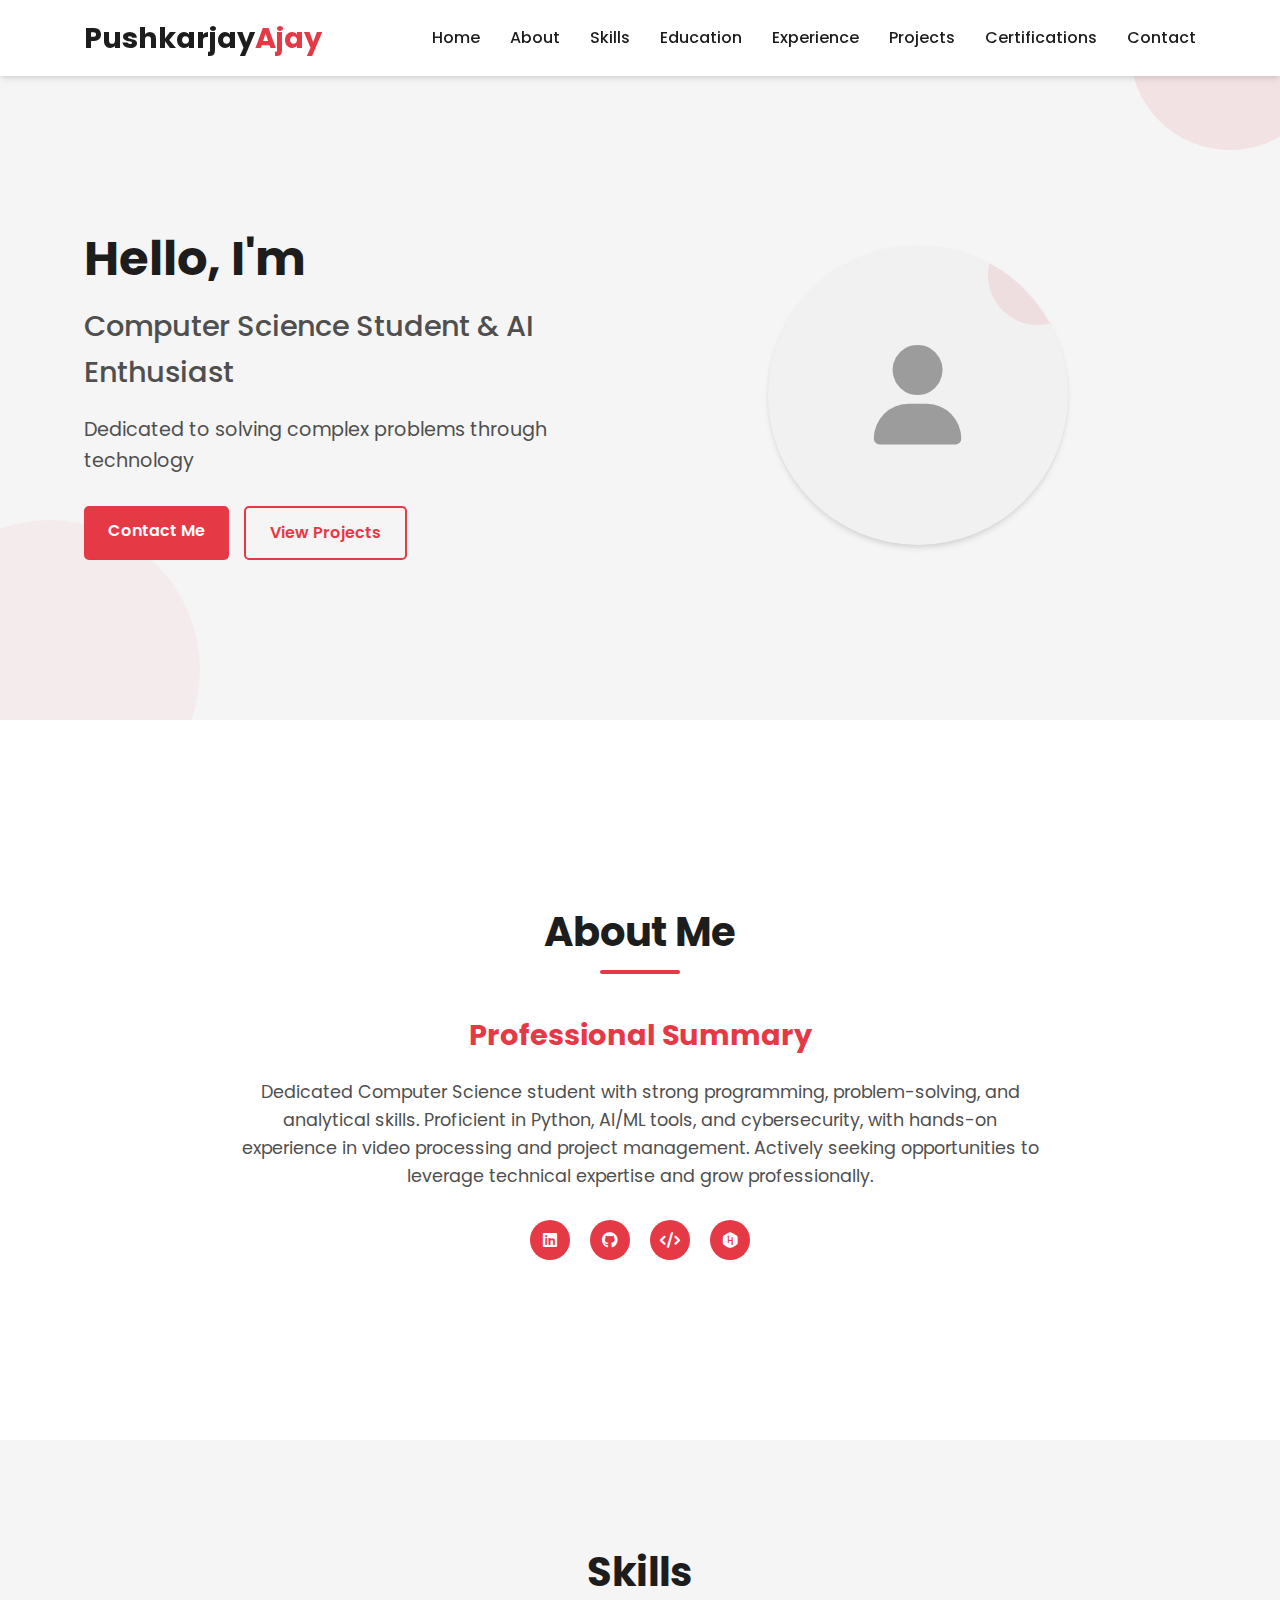
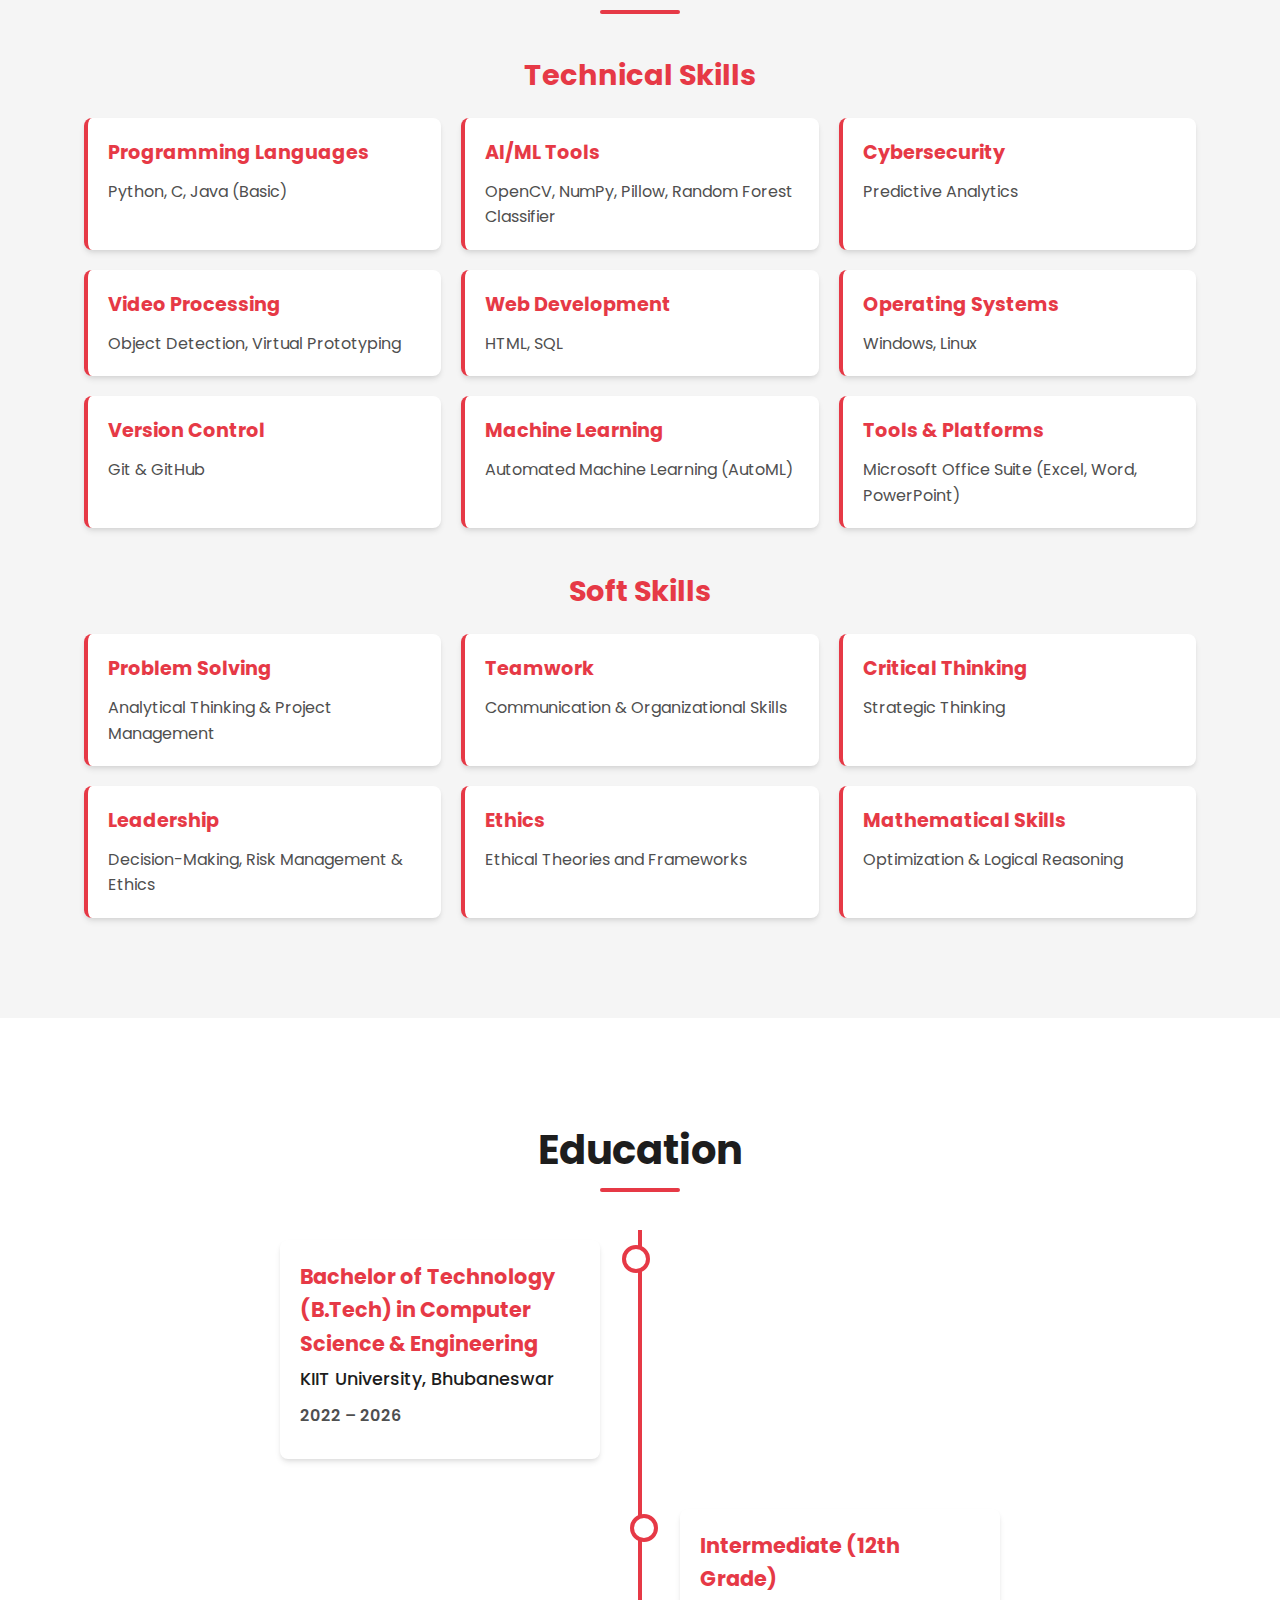
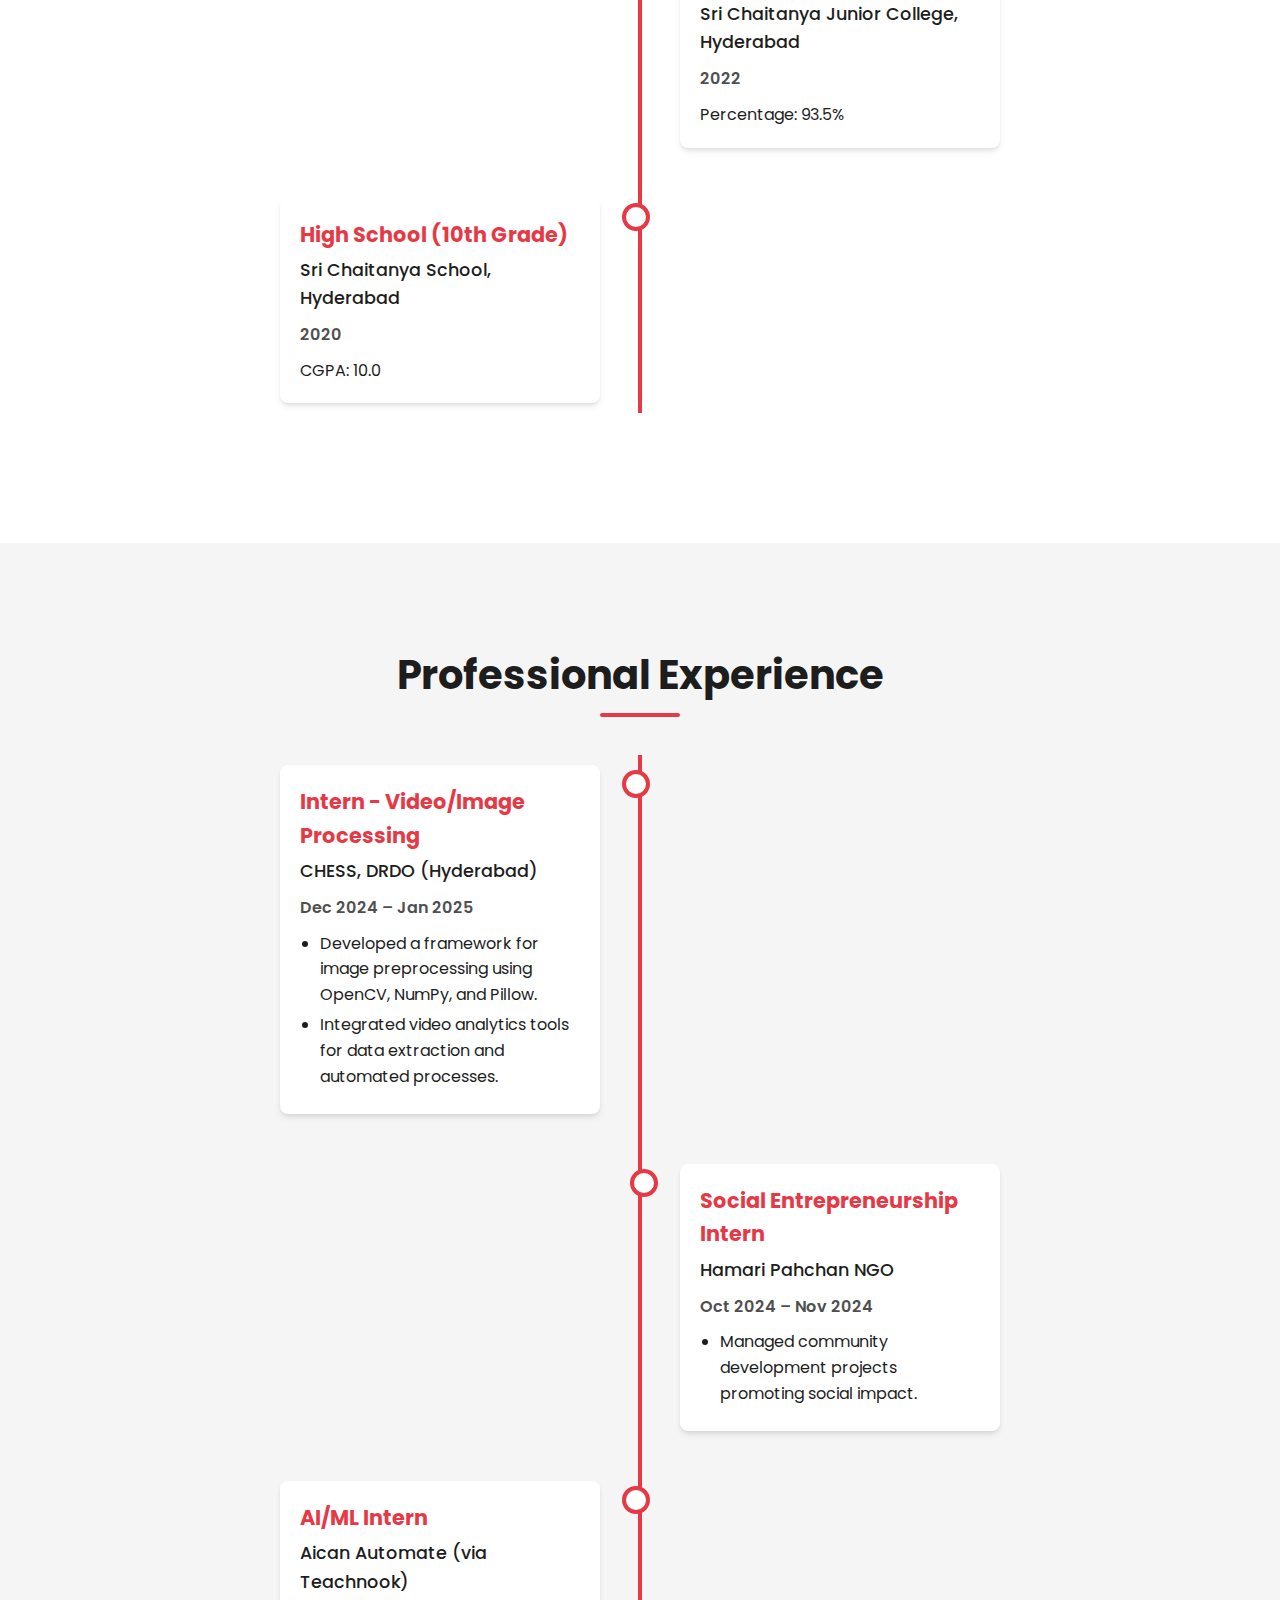
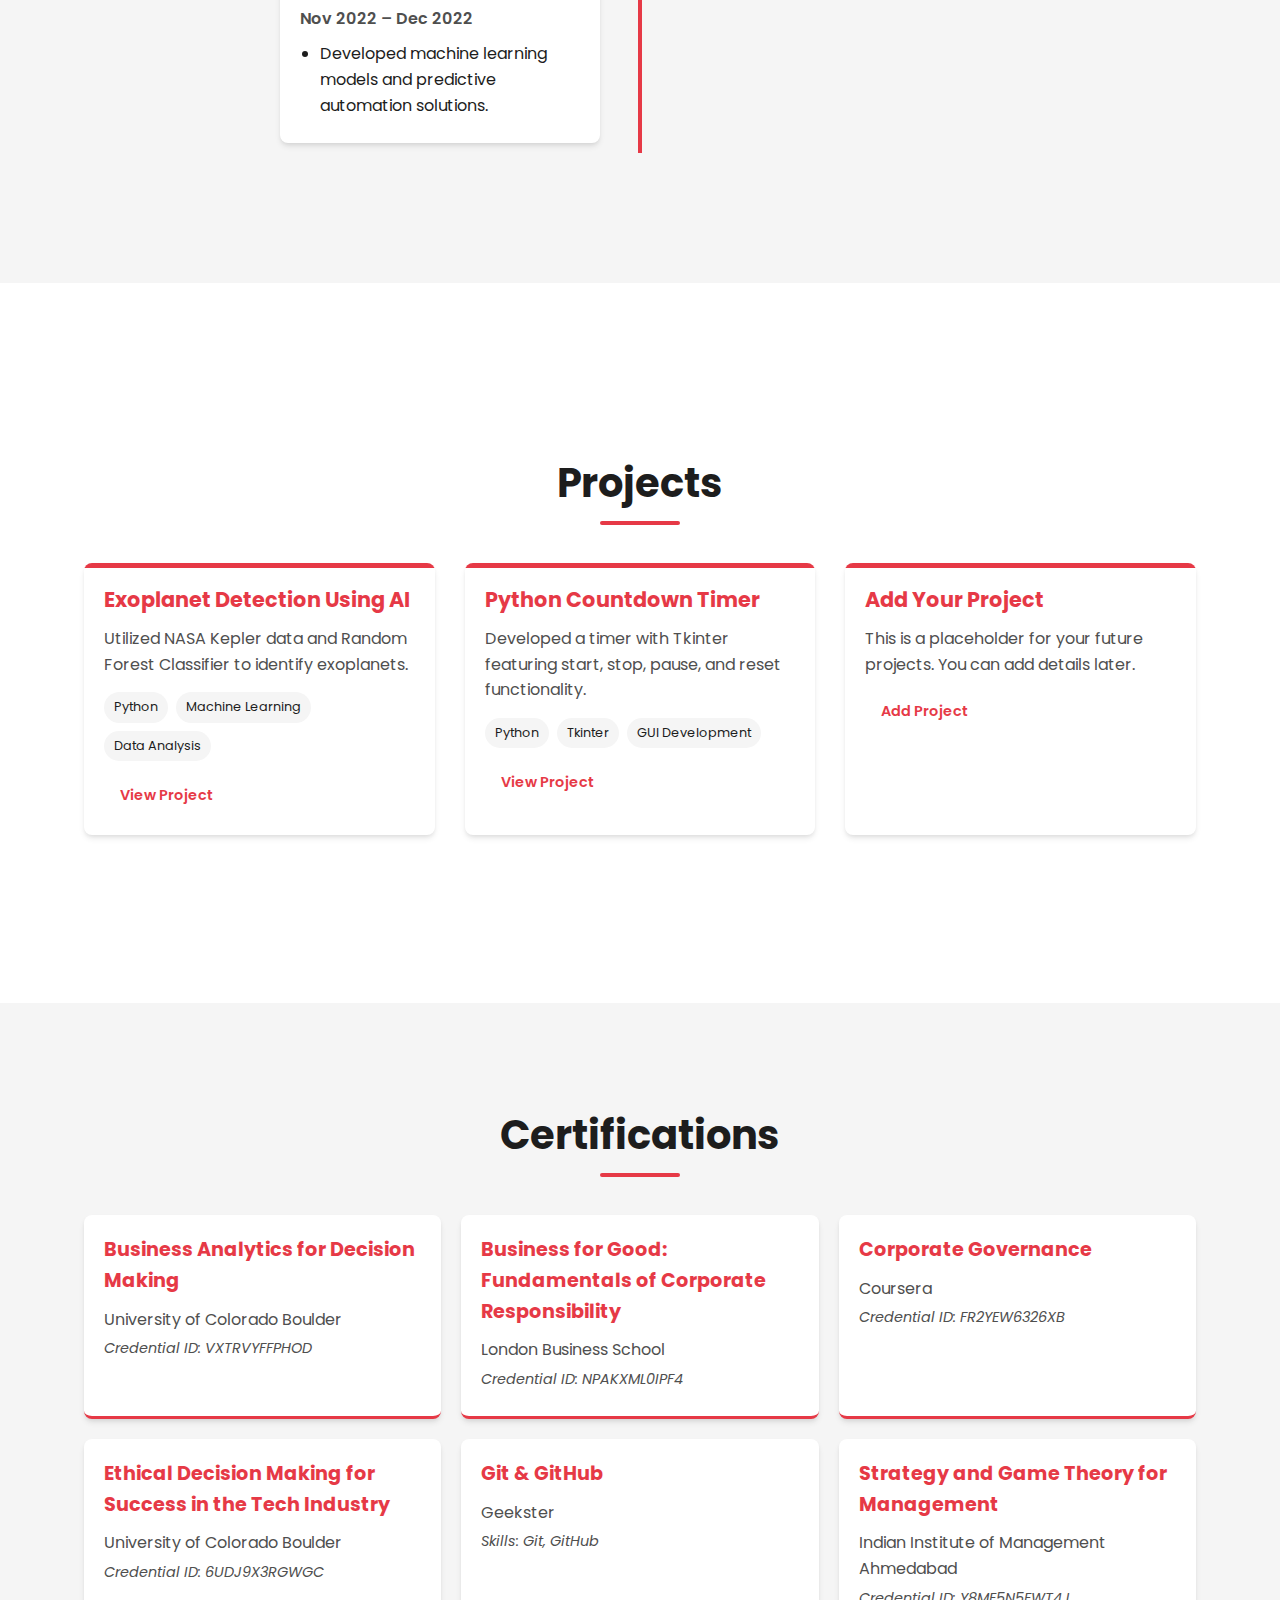
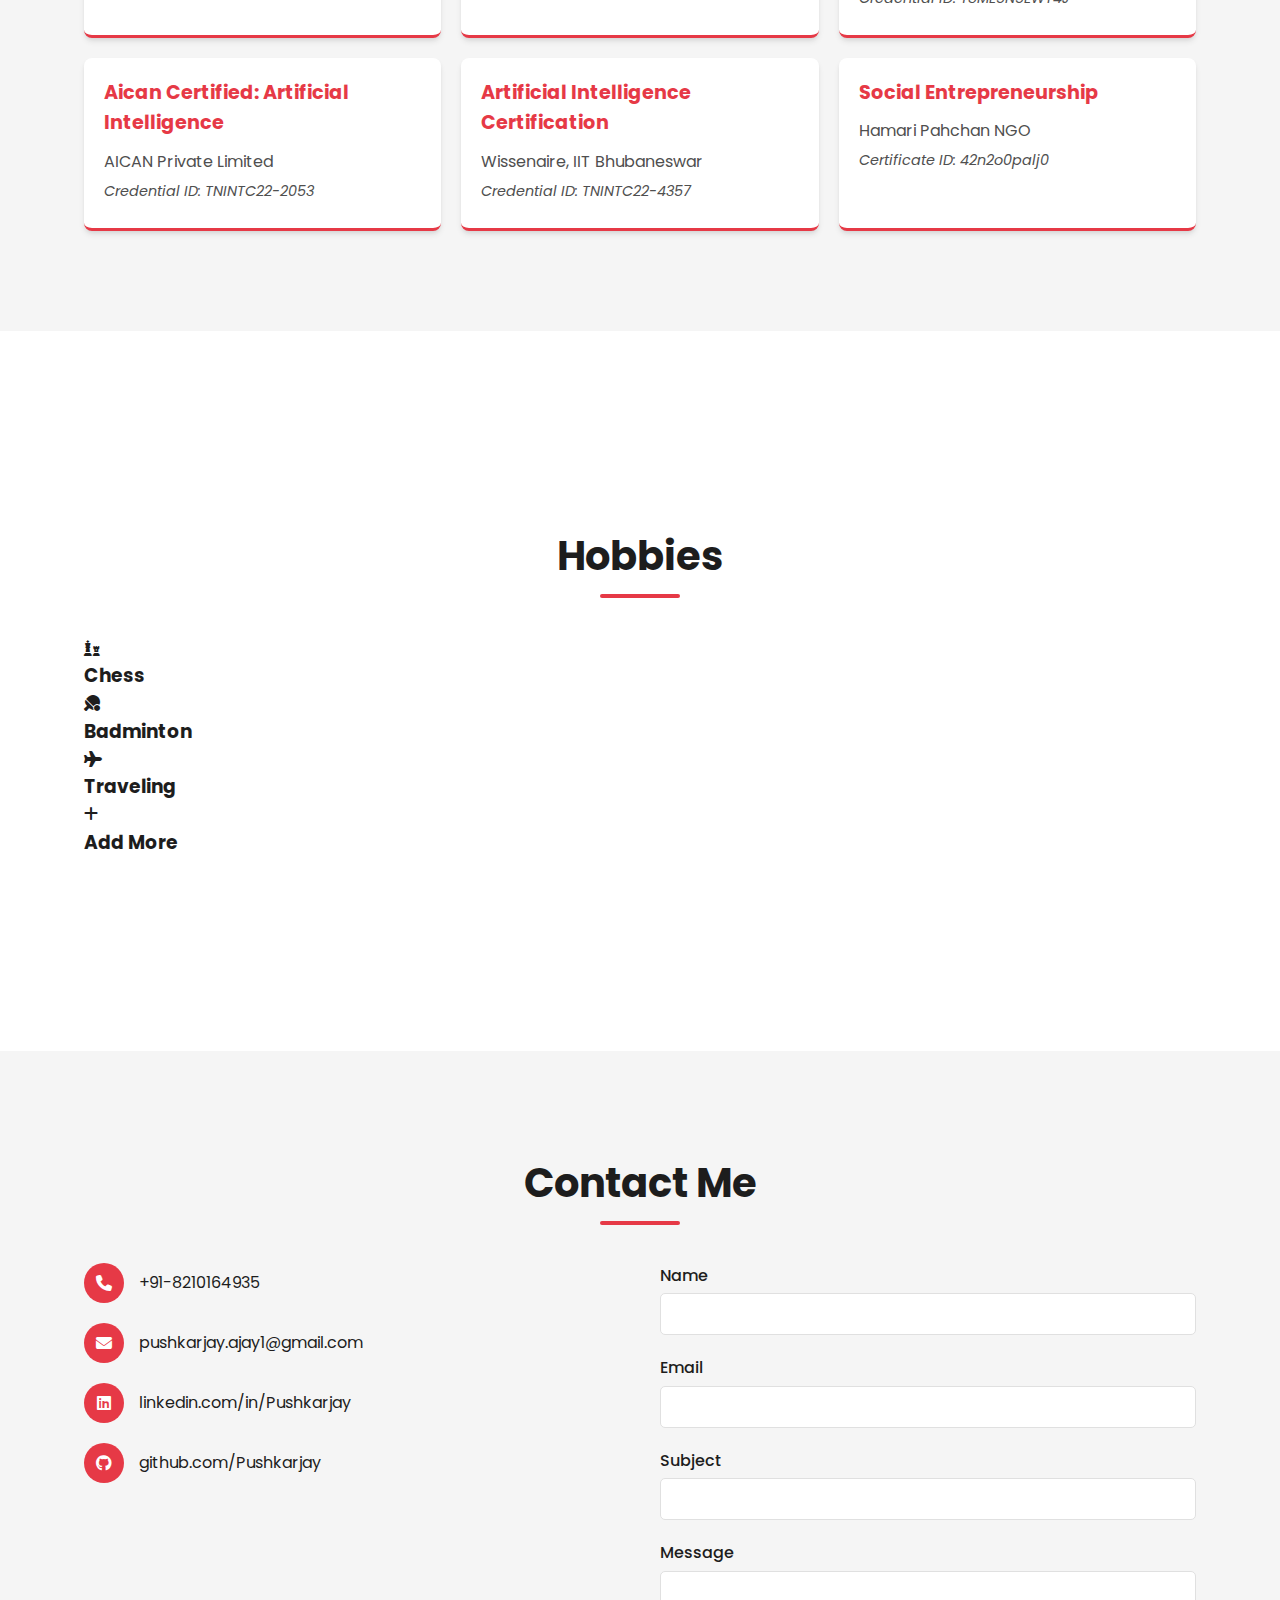
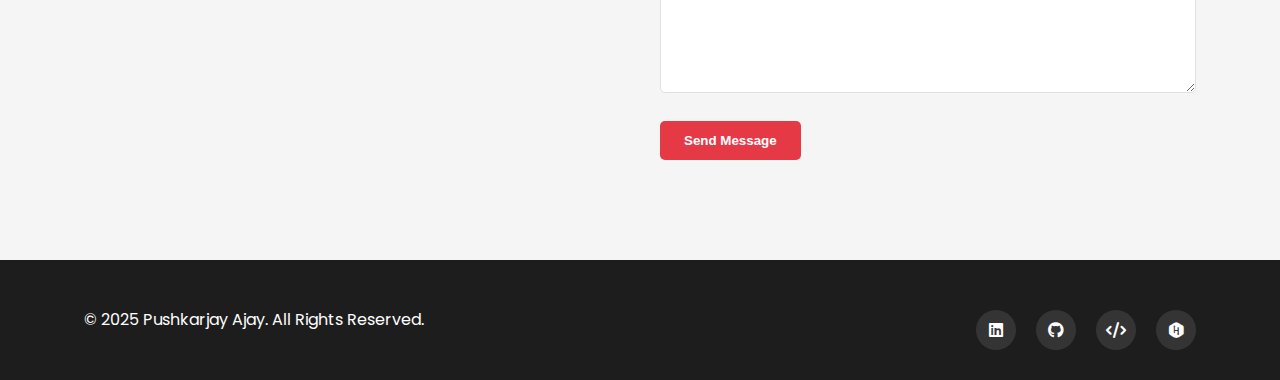
==== commit 966a812e: "updated portfolio" ====
--- a/index.html
+++ b/index.html
@@ -7,6 +7,7 @@
     <link rel="stylesheet" href="styles.css">
     <link rel="stylesheet" href="https://cdnjs.cloudflare.com/ajax/libs/font-awesome/6.4.0/css/all.min.css">
     <link href="https://fonts.googleapis.com/css2?family=Poppins:wght@300;400;500;600;700&display=swap" rel="stylesheet">
+    <link rel="stylesheet" href="https://cdnjs.cloudflare.com/ajax/libs/animate.css/4.1.1/animate.min.css">
 </head>
 <body>
     <!-- Header -->
@@ -17,14 +18,14 @@
             </div>
             <nav>
                 <ul class="nav-links">
-                    <li><a href="#home">Home</a></li>
-                    <li><a href="#about">About</a></li>
-                    <li><a href="#skills">Skills</a></li>
-                    <li><a href="#education">Education</a></li>
-                    <li><a href="#experience">Experience</a></li>
-                    <li><a href="#projects">Projects</a></li>
-                    <li><a href="#certifications">Certifications</a></li>
-                    <li><a href="#contact">Contact</a></li>
+                    <li><a href="index.html">Home</a></li>
+                    <li><a href="about.html">About</a></li>
+                    <li><a href="skills.html">Skills</a></li>
+                    <li><a href="education.html">Education</a></li>
+                    <li><a href="experience.html">Experience</a></li>
+                    <li><a href="projects.html">Projects</a></li>
+                    <li><a href="certifications.html">Certifications</a></li>
+                    <li><a href="contact.html">Contact</a></li>
                 </ul>
                 <div class="hamburger">
                     <div class="bar"></div>
@@ -38,16 +39,16 @@
     <!-- Hero Section -->
     <section id="home" class="hero">
         <div class="container">
-            <div class="hero-content">
+            <div class="hero-content animate__animated animate__fadeInLeft">
                 <h1>Hello, I'm <span>Pushkarjay Ajay</span></h1>
                 <h2>Computer Science Student & AI Enthusiast</h2>
                 <p>Dedicated to solving complex problems through technology</p>
                 <div class="hero-buttons">
-                    <a href="#contact" class="btn primary-btn">Contact Me</a>
-                    <a href="#projects" class="btn secondary-btn">View Projects</a>
-                </div>
-            </div>
-            <div class="hero-image">
+                    <a href="contact.html" class="btn primary-btn">Contact Me</a>
+                    <a href="projects.html" class="btn secondary-btn">View Projects</a>
+                </div>
+            </div>
+            <div class="hero-image animate__animated animate__fadeInRight">
                 <!-- Placeholder for profile image -->
                 <div class="profile-placeholder">
                     <i class="fas fa-user"></i>
--- a/styles.css
+++ b/styles.css
@@ -1,762 +1,858 @@
 /* Base Styles */
 :root {
-    --primary-color: #2563eb;
-    --secondary-color: #1e40af;
-    --accent-color: #3b82f6;
-    --text-color: #1f2937;
-    --text-light: #6b7280;
-    --background-color: #ffffff;
-    --background-alt: #f3f4f6;
-    --border-color: #e5e7eb;
-    --success-color: #10b981;
-    --error-color: #ef4444;
-    --box-shadow: 0 4px 6px -1px rgba(0, 0, 0, 0.1), 0 2px 4px -1px rgba(0, 0, 0, 0.06);
-    --transition: all 0.3s ease;
-  }
-  
-  * {
-    margin: 0;
-    padding: 0;
-    box-sizing: border-box;
-  }
-  
-  html {
-    scroll-behavior: smooth;
-  }
-  
-  body {
-    font-family: "Poppins", sans-serif;
-    line-height: 1.6;
-    color: var(--text-color);
+  --primary-color: #e63946;
+  --secondary-color: #a71d2a;
+  --accent-color: #f48c8c;
+  --text-color: #1d1d1d;
+  --text-light: #4f4f4f;
+  --background-color: #ffffff;
+  --background-alt: #f5f5f5;
+  --border-color: #e0e0e0;
+  --success-color: #10b981;
+  --error-color: #ef4444;
+  --box-shadow: 0 4px 6px -1px rgba(0, 0, 0, 0.1), 0 2px 4px -1px rgba(0, 0, 0, 0.06);
+  --transition: all 0.3s ease;
+}
+
+* {
+  margin: 0;
+  padding: 0;
+  box-sizing: border-box;
+}
+
+html {
+  scroll-behavior: smooth;
+}
+
+body {
+  font-family: "Poppins", sans-serif;
+  line-height: 1.6;
+  color: var(--text-color);
+  background-color: var(--background-color);
+}
+
+.container {
+  width: 90%;
+  max-width: 1200px;
+  margin: 0 auto;
+  padding: 0 20px;
+}
+
+a {
+  text-decoration: none;
+  color: var(--primary-color);
+  transition: var(--transition);
+}
+
+a:hover {
+  color: var(--secondary-color);
+}
+
+ul {
+  list-style: none;
+}
+
+img {
+  max-width: 100%;
+  height: auto;
+}
+
+.section-title {
+  font-size: 2.5rem;
+  text-align: center;
+  margin-bottom: 3rem;
+  position: relative;
+  color: var(--text-color);
+}
+
+.section-title::after {
+  content: "";
+  position: absolute;
+  bottom: -10px;
+  left: 50%;
+  transform: translateX(-50%);
+  width: 80px;
+  height: 4px;
+  background-color: var(--primary-color);
+  border-radius: 2px;
+}
+
+section {
+  padding: 100px 0;
+  min-height: 80vh;
+  display: flex;
+  align-items: center;
+}
+
+section:nth-child(even) {
+  background-color: var(--background-alt);
+}
+
+.btn {
+  display: inline-block;
+  padding: 12px 24px;
+  border-radius: 5px;
+  font-weight: 600;
+  text-align: center;
+  cursor: pointer;
+  transition: var(--transition);
+  border: none;
+}
+
+.primary-btn {
+  background-color: var(--primary-color);
+  color: white;
+}
+
+.primary-btn:hover {
+  background-color: var(--secondary-color);
+  color: white;
+  transform: translateY(-3px);
+  box-shadow: 0 10px 20px rgba(0, 0, 0, 0.1);
+}
+
+.secondary-btn {
+  background-color: transparent;
+  color: var(--primary-color);
+  border: 2px solid var(--primary-color);
+}
+
+.secondary-btn:hover {
+  background-color: var(--primary-color);
+  color: white;
+  transform: translateY(-3px);
+  box-shadow: 0 10px 20px rgba(0, 0, 0, 0.1);
+}
+
+.small-btn {
+  padding: 8px 16px;
+  font-size: 0.9rem;
+}
+
+/* Header Styles */
+header {
+  position: fixed;
+  top: 0;
+  left: 0;
+  width: 100%;
+  background-color: var(--background-color);
+  box-shadow: var(--box-shadow);
+  z-index: 1000;
+  padding: 15px 0;
+  transition: var(--transition);
+}
+
+header .container {
+  display: flex;
+  justify-content: space-between;
+  align-items: center;
+}
+
+.logo h1 {
+  font-size: 1.8rem;
+  font-weight: 700;
+  color: var(--text-color);
+}
+
+.logo span {
+  color: var(--primary-color);
+}
+
+.nav-links {
+  display: flex;
+}
+
+.nav-links li {
+  margin-left: 30px;
+}
+
+.nav-links a {
+  color: var(--text-color);
+  font-weight: 500;
+  position: relative;
+}
+
+.nav-links a::after {
+  content: "";
+  position: absolute;
+  bottom: -5px;
+  left: 0;
+  width: 0;
+  height: 2px;
+  background-color: var(--primary-color);
+  transition: var(--transition);
+}
+
+.nav-links a:hover::after {
+  width: 100%;
+}
+
+.hamburger {
+  display: none;
+  cursor: pointer;
+}
+
+.bar {
+  width: 25px;
+  height: 3px;
+  background-color: var(--text-color);
+  margin: 5px 0;
+  transition: var(--transition);
+}
+
+/* Hero Section */
+.hero {
+  padding-top: 150px;
+  padding-bottom: 80px;
+  background-color: var(--background-alt);
+  position: relative;
+  overflow: hidden;
+}
+
+.hero::before {
+  content: "";
+  position: absolute;
+  top: -50px;
+  right: -50px;
+  width: 200px;
+  height: 200px;
+  border-radius: 50%;
+  background-color: rgba(230, 57, 70, 0.1);
+  z-index: 0;
+}
+
+.hero::after {
+  content: "";
+  position: absolute;
+  bottom: -100px;
+  left: -100px;
+  width: 300px;
+  height: 300px;
+  border-radius: 50%;
+  background-color: rgba(230, 57, 70, 0.05);
+  z-index: 0;
+}
+
+.hero .container {
+  display: flex;
+  align-items: center;
+  justify-content: space-between;
+  position: relative;
+  z-index: 1;
+}
+
+.hero-content {
+  flex: 1;
+}
+
+.hero-content h1 {
+  font-size: 3rem;
+  margin-bottom: 15px;
+  line-height: 1.2;
+}
+
+.hero-content span {
+  color: var(--primary-color);
+  position: relative;
+}
+
+.hero-content span::after {
+  content: "";
+  position: absolute;
+  bottom: 5px;
+  left: 0;
+  width: 100%;
+  height: 8px;
+  background-color: rgba(230, 57, 70, 0.2);
+  z-index: -1;
+}
+
+.hero-content h2 {
+  font-size: 1.8rem;
+  margin-bottom: 20px;
+  color: var(--text-light);
+  font-weight: 500;
+}
+
+.hero-content p {
+  font-size: 1.2rem;
+  margin-bottom: 30px;
+  color: var(--text-light);
+}
+
+.hero-buttons {
+  display: flex;
+  gap: 15px;
+}
+
+.hero-image {
+  flex: 1;
+  display: flex;
+  justify-content: center;
+  align-items: center;
+}
+
+.profile-placeholder {
+  width: 300px;
+  height: 300px;
+  background-color: #f1f1f1;
+  border-radius: 50%;
+  display: flex;
+  justify-content: center;
+  align-items: center;
+  box-shadow: var(--box-shadow);
+  position: relative;
+  overflow: hidden;
+}
+
+.profile-placeholder::before {
+  content: "";
+  position: absolute;
+  top: -20px;
+  right: -20px;
+  width: 100px;
+  height: 100px;
+  background-color: rgba(230, 57, 70, 0.1);
+  border-radius: 50%;
+}
+
+.profile-placeholder i {
+  font-size: 100px;
+  color: #9c9c9c;
+}
+
+/* About Section */
+.about-content {
+  display: flex;
+  justify-content: center;
+  align-items: center;
+}
+
+.about-text {
+  max-width: 800px;
+  text-align: center;
+}
+
+.about-text h3 {
+  font-size: 1.8rem;
+  margin-bottom: 20px;
+  color: var(--primary-color);
+}
+
+.about-text p {
+  font-size: 1.1rem;
+  margin-bottom: 30px;
+  color: var(--text-light);
+}
+
+.social-links {
+  display: flex;
+  justify-content: center;
+  gap: 20px;
+  margin-top: 20px;
+}
+
+.social-links a {
+  width: 40px;
+  height: 40px;
+  border-radius: 50%;
+  background-color: var(--primary-color);
+  color: white;
+  display: flex;
+  justify-content: center;
+  align-items: center;
+  transition: var(--transition);
+}
+
+.social-links a:hover {
+  background-color: var(--secondary-color);
+  transform: translateY(-3px) rotate(10deg);
+  box-shadow: 0 10px 20px rgba(0, 0, 0, 0.1);
+}
+
+/* Skills Section */
+.skills-container {
+  display: flex;
+  flex-direction: column;
+  gap: 40px;
+}
+
+.skills-category h3 {
+  font-size: 1.8rem;
+  margin-bottom: 20px;
+  color: var(--primary-color);
+  text-align: center;
+}
+
+.skills-grid {
+  display: grid;
+  grid-template-columns: repeat(auto-fill, minmax(300px, 1fr));
+  gap: 20px;
+}
+
+.skill-item {
+  background-color: white;
+  padding: 20px;
+  border-radius: 8px;
+  box-shadow: var(--box-shadow);
+  transition: var(--transition);
+  border-left: 4px solid var(--primary-color);
+}
+
+.skill-item:hover {
+  transform: translateY(-5px);
+  box-shadow: 0 15px 30px rgba(0, 0, 0, 0.1);
+}
+
+.skill-item h4 {
+  font-size: 1.2rem;
+  margin-bottom: 10px;
+  color: var(--primary-color);
+}
+
+.skill-item p {
+  color: var(--text-light);
+}
+
+/* Timeline (Education & Experience) */
+.timeline {
+  position: relative;
+  max-width: 800px;
+  margin: 0 auto;
+}
+
+.timeline::after {
+  content: "";
+  position: absolute;
+  width: 4px;
+  background-color: var(--primary-color);
+  top: 0;
+  bottom: 0;
+  left: 50%;
+  margin-left: -2px;
+}
+
+.timeline-item {
+  padding: 10px 40px;
+  position: relative;
+  width: 50%;
+  left: 0;
+  margin-bottom: 30px;
+}
+
+.timeline-item:nth-child(even) {
+  left: 50%;
+}
+
+.timeline-item::after {
+  content: "";
+  position: absolute;
+  width: 20px;
+  height: 20px;
+  right: -10px;
+  background-color: white;
+  border: 4px solid var(--primary-color);
+  top: 15px;
+  border-radius: 50%;
+  z-index: 1;
+}
+
+.timeline-item:nth-child(even)::after {
+  left: -10px;
+}
+
+.timeline-content {
+  padding: 20px;
+  background-color: white;
+  position: relative;
+  border-radius: 8px;
+  box-shadow: var(--box-shadow);
+  transition: var(--transition);
+}
+
+.timeline-content:hover {
+  transform: translateY(-5px);
+  box-shadow: 0 15px 30px rgba(0, 0, 0, 0.1);
+}
+
+.timeline-content h3 {
+  font-size: 1.3rem;
+  margin-bottom: 5px;
+  color: var(--primary-color);
+}
+
+.timeline-content h4 {
+  font-size: 1.1rem;
+  margin-bottom: 10px;
+  color: var(--text-color);
+  font-weight: 500;
+}
+
+.timeline-date {
+  font-weight: 600;
+  color: var(--text-light);
+  margin-bottom: 10px;
+}
+
+.timeline-content ul {
+  margin-top: 10px;
+  padding-left: 20px;
+}
+
+.timeline-content ul li {
+  margin-bottom: 5px;
+  list-style-type: disc;
+}
+
+/* Projects Section */
+.projects-grid {
+  display: grid;
+  grid-template-columns: repeat(auto-fill, minmax(300px, 1fr));
+  gap: 30px;
+}
+
+.project-card {
+  background-color: white;
+  border-radius: 8px;
+  overflow: hidden;
+  box-shadow: var(--box-shadow);
+  transition: var(--transition);
+  position: relative;
+}
+
+.project-card::before {
+  content: "";
+  position: absolute;
+  top: 0;
+  left: 0;
+  width: 100%;
+  height: 5px;
+  background-color: var(--primary-color);
+}
+
+.project-card:hover {
+  transform: translateY(-10px) scale(1.02);
+  box-shadow: 0 20px 40px rgba(0, 0, 0, 0.15);
+}
+
+.project-content {
+  padding: 20px;
+}
+
+.project-content h3 {
+  font-size: 1.3rem;
+  margin-bottom: 10px;
+  color: var(--primary-color);
+}
+
+.project-content p {
+  color: var(--text-light);
+  margin-bottom: 15px;
+}
+
+.project-tags {
+  display: flex;
+  flex-wrap: wrap;
+  gap: 8px;
+  margin-bottom: 15px;
+}
+
+.project-tags span {
+  background-color: var(--background-alt);
+  color: var(--text-color);
+  padding: 5px 10px;
+  border-radius: 20px;
+  font-size: 0.8rem;
+  transition: var(--transition);
+}
+
+.project-tags span:hover {
+  background-color: var(--primary-color);
+  color: white;
+  transform: translateY(-2px);
+}
+
+.project-links {
+  display: flex;
+  gap: 10px;
+}
+
+/* Certifications Section */
+.certifications-grid {
+  display: grid;
+  grid-template-columns: repeat(auto-fill, minmax(300px, 1fr));
+  gap: 20px;
+}
+
+.certification-card {
+  background-color: white;
+  padding: 20px;
+  border-radius: 8px;
+  box-shadow: var(--box-shadow);
+  transition: var(--transition);
+  border-bottom: 3px solid var(--primary-color);
+}
+
+.certification-card:hover {
+  transform: translateY(-5px) rotate(1deg);
+  box-shadow: 0 15px 30px rgba(0, 0, 0, 0.1);
+}
+
+.certification-card h3 {
+  font-size: 1.2rem;
+  margin-bottom: 10px;
+  color: var(--primary-color);
+}
+
+.certification-card p {
+  color: var(--text-light);
+  margin-bottom: 5px;
+}
+
+.credential {
+  font-size: 0.9rem;
+  color: var(--text-light);
+  font-style: italic;
+}
+
+/* Contact Section */
+.contact-container {
+  display: flex;
+  flex-wrap: wrap;
+  gap: 40px;
+}
+
+.contact-info {
+  flex: 1;
+  min-width: 300px;
+}
+
+.contact-item {
+  display: flex;
+  align-items: center;
+  margin-bottom: 20px;
+  transition: var(--transition);
+}
+
+.contact-item:hover {
+  transform: translateX(10px);
+}
+
+.contact-item i {
+  width: 40px;
+  height: 40px;
+  background-color: var(--primary-color);
+  border-radius: 50%;
+  display: flex;
+  justify-content: center;
+  align-items: center;
+  margin-right: 15px;
+  color: white;
+  transition: var(--transition);
+}
+
+.contact-item:hover i {
+  transform: rotate(15deg);
+  background-color: var(--secondary-color);
+}
+
+.contact-item a {
+  color: var(--text-color);
+  transition: var(--transition);
+}
+
+.contact-item a:hover {
+  color: var(--primary-color);
+}
+
+.contact-form {
+  flex: 1;
+  min-width: 300px;
+}
+
+.form-group {
+  margin-bottom: 20px;
+}
+
+.form-group label {
+  display: block;
+  margin-bottom: 5px;
+  font-weight: 500;
+}
+
+.form-group input,
+.form-group textarea {
+  width: 100%;
+  padding: 10px;
+  border: 1px solid var(--border-color);
+  border-radius: 5px;
+  font-family: "Poppins", sans-serif;
+  transition: var(--transition);
+}
+
+.form-group input:focus,
+.form-group textarea:focus {
+  outline: none;
+  border-color: var(--primary-color);
+  box-shadow: 0 0 0 3px rgba(230, 57, 70, 0.2);
+}
+
+/* Footer */
+footer {
+  background-color: #1d1d1d;
+  color: white;
+  padding: 30px 0;
+}
+
+.footer-content {
+  display: flex;
+  justify-content: space-between;
+  align-items: center;
+}
+
+footer .social-links a {
+  background-color: rgba(255, 255, 255, 0.1);
+  transition: var(--transition);
+}
+
+footer .social-links a:hover {
+  background-color: var(--primary-color);
+  transform: translateY(-3px) rotate(10deg);
+}
+
+/* Animations */
+@keyframes float {
+  0% {
+    transform: translateY(0px);
+  }
+  50% {
+    transform: translateY(-10px);
+  }
+  100% {
+    transform: translateY(0px);
+  }
+}
+
+.profile-placeholder {
+  animation: float 5s ease-in-out infinite;
+}
+
+@keyframes pulse {
+  0% {
+    box-shadow: 0 0 0 0 rgba(230, 57, 70, 0.4);
+  }
+  70% {
+    box-shadow: 0 0 0 10px rgba(230, 57, 70, 0);
+  }
+  100% {
+    box-shadow: 0 0 0 0 rgba(230, 57, 70, 0);
+  }
+}
+
+.primary-btn {
+  animation: pulse 2s infinite;
+}
+
+/* Responsive Styles */
+@media screen and (max-width: 992px) {
+  .hero .container {
+    flex-direction: column;
+    text-align: center;
+  }
+
+  .hero-content {
+    margin-bottom: 40px;
+  }
+
+  .hero-buttons {
+    justify-content: center;
+  }
+
+  .timeline::after {
+    left: 31px;
+  }
+
+  .timeline-item {
+    width: 100%;
+    padding-left: 70px;
+    padding-right: 25px;
+    left: 0;
+  }
+
+  .timeline-item:nth-child(even) {
+    left: 0;
+  }
+
+  .timeline-item::after {
+    left: 20px;
+    right: auto;
+  }
+
+  .timeline-item:nth-child(even)::after {
+    left: 20px;
+  }
+}
+
+@media screen and (max-width: 768px) {
+  .nav-links {
+    position: fixed;
+    left: -100%;
+    top: 70px;
+    flex-direction: column;
     background-color: var(--background-color);
-  }
-  
-  .container {
-    width: 90%;
-    max-width: 1200px;
-    margin: 0 auto;
-    padding: 0 20px;
-  }
-  
-  a {
-    text-decoration: none;
-    color: var(--primary-color);
-    transition: var(--transition);
-  }
-  
-  a:hover {
-    color: var(--secondary-color);
-  }
-  
-  ul {
-    list-style: none;
-  }
-  
-  img {
-    max-width: 100%;
-    height: auto;
-  }
-  
+    width: 100%;
+    text-align: center;
+    transition: 0.3s;
+    box-shadow: 0 10px 27px rgba(0, 0, 0, 0.05);
+    padding: 20px 0;
+  }
+
+  .nav-links.active {
+    left: 0;
+  }
+
+  .nav-links li {
+    margin: 15px 0;
+  }
+
+  .hamburger {
+    display: block;
+  }
+
+  .hamburger.active .bar:nth-child(2) {
+    opacity: 0;
+  }
+
+  .hamburger.active .bar:nth-child(1) {
+    transform: translateY(8px) rotate(45deg);
+  }
+
+  .hamburger.active .bar:nth-child(3) {
+    transform: translateY(-8px) rotate(-45deg);
+  }
+
+  .footer-content {
+    flex-direction: column;
+    gap: 20px;
+    text-align: center;
+  }
+}
+
+@media screen and (max-width: 576px) {
+  .hero-content h1 {
+    font-size: 2.5rem;
+  }
+
+  .hero-content h2 {
+    font-size: 1.5rem;
+  }
+
   .section-title {
-    font-size: 2.5rem;
-    text-align: center;
-    margin-bottom: 3rem;
-    position: relative;
-    color: var(--text-color);
-  }
-  
-  .section-title::after {
-    content: "";
-    position: absolute;
-    bottom: -10px;
-    left: 50%;
-    transform: translateX(-50%);
-    width: 80px;
-    height: 4px;
-    background-color: var(--primary-color);
-    border-radius: 2px;
-  }
-  
-  section {
-    padding: 80px 0;
-  }
-  
-  section:nth-child(even) {
-    background-color: var(--background-alt);
-  }
-  
-  .btn {
-    display: inline-block;
-    padding: 12px 24px;
-    border-radius: 5px;
-    font-weight: 600;
-    text-align: center;
-    cursor: pointer;
-    transition: var(--transition);
-    border: none;
-  }
-  
-  .primary-btn {
-    background-color: var(--primary-color);
-    color: white;
-  }
-  
-  .primary-btn:hover {
-    background-color: var(--secondary-color);
-    color: white;
-  }
-  
-  .secondary-btn {
-    background-color: transparent;
-    color: var(--primary-color);
-    border: 2px solid var(--primary-color);
-  }
-  
-  .secondary-btn:hover {
-    background-color: var(--primary-color);
-    color: white;
-  }
-  
-  .small-btn {
-    padding: 8px 16px;
-    font-size: 0.9rem;
-  }
-  
-  /* Header Styles */
-  header {
-    position: fixed;
-    top: 0;
-    left: 0;
-    width: 100%;
-    background-color: var(--background-color);
-    box-shadow: var(--box-shadow);
-    z-index: 1000;
-    padding: 15px 0;
-    transition: var(--transition);
-  }
-  
-  header .container {
-    display: flex;
-    justify-content: space-between;
-    align-items: center;
-  }
-  
-  .logo h1 {
-    font-size: 1.8rem;
-    font-weight: 700;
-    color: var(--text-color);
-  }
-  
-  .logo span {
-    color: var(--primary-color);
-  }
-  
-  .nav-links {
-    display: flex;
-  }
-  
-  .nav-links li {
-    margin-left: 30px;
-  }
-  
-  .nav-links a {
-    color: var(--text-color);
-    font-weight: 500;
-    position: relative;
-  }
-  
-  .nav-links a::after {
-    content: "";
-    position: absolute;
-    bottom: -5px;
-    left: 0;
-    width: 0;
-    height: 2px;
-    background-color: var(--primary-color);
-    transition: var(--transition);
-  }
-  
-  .nav-links a:hover::after {
-    width: 100%;
-  }
-  
-  .hamburger {
-    display: none;
-    cursor: pointer;
-  }
-  
-  .bar {
-    width: 25px;
-    height: 3px;
-    background-color: var(--text-color);
-    margin: 5px 0;
-    transition: var(--transition);
-  }
-  
-  /* Hero Section */
-  .hero {
-    padding-top: 150px;
-    padding-bottom: 80px;
-    background-color: var(--background-alt);
-  }
-  
-  .hero .container {
-    display: flex;
-    align-items: center;
-    justify-content: space-between;
-  }
-  
-  .hero-content {
-    flex: 1;
-  }
-  
-  .hero-content h1 {
-    font-size: 3rem;
-    margin-bottom: 15px;
-    line-height: 1.2;
-  }
-  
-  .hero-content span {
-    color: var(--primary-color);
-  }
-  
-  .hero-content h2 {
-    font-size: 1.8rem;
-    margin-bottom: 20px;
-    color: var(--text-light);
-    font-weight: 500;
-  }
-  
-  .hero-content p {
-    font-size: 1.2rem;
-    margin-bottom: 30px;
-    color: var(--text-light);
-  }
-  
-  .hero-buttons {
-    display: flex;
-    gap: 15px;
-  }
-  
-  .hero-image {
-    flex: 1;
-    display: flex;
-    justify-content: center;
-    align-items: center;
-  }
-  
-  .profile-placeholder {
-    width: 300px;
-    height: 300px;
-    background-color: #e5e7eb;
-    border-radius: 50%;
-    display: flex;
-    justify-content: center;
-    align-items: center;
-    box-shadow: var(--box-shadow);
-  }
-  
-  .profile-placeholder i {
-    font-size: 100px;
-    color: #9ca3af;
-  }
-  
-  /* About Section */
-  .about-content {
-    display: flex;
-    justify-content: center;
-    align-items: center;
-  }
-  
-  .about-text {
-    max-width: 800px;
-    text-align: center;
-  }
-  
-  .about-text h3 {
-    font-size: 1.8rem;
-    margin-bottom: 20px;
-    color: var(--primary-color);
-  }
-  
-  .about-text p {
-    font-size: 1.1rem;
-    margin-bottom: 30px;
-    color: var(--text-light);
-  }
-  
-  .social-links {
-    display: flex;
-    justify-content: center;
-    gap: 20px;
-    margin-top: 20px;
-  }
-  
-  .social-links a {
-    width: 40px;
-    height: 40px;
-    border-radius: 50%;
-    background-color: var(--primary-color);
-    color: white;
-    display: flex;
-    justify-content: center;
-    align-items: center;
-    transition: var(--transition);
-  }
-  
-  .social-links a:hover {
-    background-color: var(--secondary-color);
-    transform: translateY(-3px);
-  }
-  
-  /* Skills Section */
-  .skills-container {
-    display: flex;
+    font-size: 2rem;
+  }
+
+  .contact-container {
     flex-direction: column;
-    gap: 40px;
-  }
-  
-  .skills-category h3 {
-    font-size: 1.8rem;
-    margin-bottom: 20px;
-    color: var(--primary-color);
-    text-align: center;
-  }
-  
-  .skills-grid {
-    display: grid;
-    grid-template-columns: repeat(auto-fill, minmax(300px, 1fr));
-    gap: 20px;
-  }
-  
-  .skill-item {
-    background-color: white;
-    padding: 20px;
-    border-radius: 8px;
-    box-shadow: var(--box-shadow);
-    transition: var(--transition);
-  }
-  
-  .skill-item:hover {
-    transform: translateY(-5px);
-  }
-  
-  .skill-item h4 {
-    font-size: 1.2rem;
-    margin-bottom: 10px;
-    color: var(--primary-color);
-  }
-  
-  .skill-item p {
-    color: var(--text-light);
-  }
-  
-  /* Timeline (Education & Experience) */
-  .timeline {
-    position: relative;
-    max-width: 800px;
-    margin: 0 auto;
-  }
-  
-  .timeline::after {
-    content: "";
-    position: absolute;
-    width: 4px;
-    background-color: var(--primary-color);
-    top: 0;
-    bottom: 0;
-    left: 50%;
-    margin-left: -2px;
-  }
-  
-  .timeline-item {
-    padding: 10px 40px;
-    position: relative;
-    width: 50%;
-    left: 0;
-    margin-bottom: 30px;
-  }
-  
-  .timeline-item:nth-child(even) {
-    left: 50%;
-  }
-  
-  .timeline-item::after {
-    content: "";
-    position: absolute;
-    width: 20px;
-    height: 20px;
-    right: -10px;
-    background-color: white;
-    border: 4px solid var(--primary-color);
-    top: 15px;
-    border-radius: 50%;
-    z-index: 1;
-  }
-  
-  .timeline-item:nth-child(even)::after {
-    left: -10px;
-  }
-  
-  .timeline-content {
-    padding: 20px;
-    background-color: white;
-    position: relative;
-    border-radius: 8px;
-    box-shadow: var(--box-shadow);
-  }
-  
-  .timeline-content h3 {
-    font-size: 1.3rem;
-    margin-bottom: 5px;
-    color: var(--primary-color);
-  }
-  
-  .timeline-content h4 {
-    font-size: 1.1rem;
-    margin-bottom: 10px;
-    color: var(--text-color);
-    font-weight: 500;
-  }
-  
-  .timeline-date {
-    font-weight: 600;
-    color: var(--text-light);
-    margin-bottom: 10px;
-  }
-  
-  .timeline-content ul {
-    margin-top: 10px;
-    padding-left: 20px;
-  }
-  
-  .timeline-content ul li {
-    margin-bottom: 5px;
-    list-style-type: disc;
-  }
-  
-  /* Projects Section */
-  .projects-grid {
-    display: grid;
-    grid-template-columns: repeat(auto-fill, minmax(300px, 1fr));
-    gap: 30px;
-  }
-  
-  .project-card {
-    background-color: white;
-    border-radius: 8px;
-    overflow: hidden;
-    box-shadow: var(--box-shadow);
-    transition: var(--transition);
-  }
-  
-  .project-card:hover {
-    transform: translateY(-5px);
-  }
-  
-  .project-content {
-    padding: 20px;
-  }
-  
-  .project-content h3 {
-    font-size: 1.3rem;
-    margin-bottom: 10px;
-    color: var(--primary-color);
-  }
-  
-  .project-content p {
-    color: var(--text-light);
-    margin-bottom: 15px;
-  }
-  
-  .project-tags {
-    display: flex;
-    flex-wrap: wrap;
-    gap: 8px;
-    margin-bottom: 15px;
-  }
-  
-  .project-tags span {
-    background-color: var(--background-alt);
-    color: var(--text-color);
-    padding: 5px 10px;
-    border-radius: 20px;
-    font-size: 0.8rem;
-  }
-  
-  .project-links {
-    display: flex;
-    gap: 10px;
-  }
-  
-  .add-project {
-    border: 2px dashed var(--border-color);
-    display: flex;
-    justify-content: center;
-    align-items: center;
-    background-color: var(--background-alt);
-  }
-  
-  /* Certifications Section */
-  .certifications-grid {
-    display: grid;
-    grid-template-columns: repeat(auto-fill, minmax(300px, 1fr));
-    gap: 20px;
-  }
-  
-  .certification-card {
-    background-color: white;
-    padding: 20px;
-    border-radius: 8px;
-    box-shadow: var(--box-shadow);
-    transition: var(--transition);
-  }
-  
-  .certification-card:hover {
-    transform: translateY(-5px);
-  }
-  
-  .certification-card h3 {
-    font-size: 1.2rem;
-    margin-bottom: 10px;
-    color: var(--primary-color);
-  }
-  
-  .certification-card p {
-    color: var(--text-light);
-    margin-bottom: 5px;
-  }
-  
-  .credential {
-    font-size: 0.9rem;
-    color: var(--text-light);
-    font-style: italic;
-  }
-  
-  /* Hobbies Section */
-  .hobbies-container {
-    display: flex;
-    justify-content: center;
-    flex-wrap: wrap;
-    gap: 30px;
-  }
-  
-  .hobby-item {
-    display: flex;
-    flex-direction: column;
-    align-items: center;
-    width: 150px;
-    transition: var(--transition);
-  }
-  
-  .hobby-item:hover {
-    transform: translateY(-5px);
-  }
-  
-  .hobby-icon {
-    width: 80px;
-    height: 80px;
-    background-color: var(--primary-color);
-    border-radius: 50%;
-    display: flex;
-    justify-content: center;
-    align-items: center;
-    margin-bottom: 15px;
-    color: white;
-    font-size: 30px;
-  }
-  
-  .hobby-item h3 {
-    font-size: 1.1rem;
-    color: var(--text-color);
-  }
-  
-  .add-hobby {
-    opacity: 0.7;
-  }
-  
-  .add-hobby .hobby-icon {
-    background-color: var(--text-light);
-  }
-  
-  /* Contact Section */
-  .contact-container {
-    display: flex;
-    flex-wrap: wrap;
-    gap: 40px;
-  }
-  
-  .contact-info {
-    flex: 1;
-    min-width: 300px;
-  }
-  
-  .contact-item {
-    display: flex;
-    align-items: center;
-    margin-bottom: 20px;
-  }
-  
-  .contact-item i {
-    width: 40px;
-    height: 40px;
-    background-color: var(--primary-color);
-    border-radius: 50%;
-    display: flex;
-    justify-content: center;
-    align-items: center;
-    margin-right: 15px;
-    color: white;
-  }
-  
-  .contact-form {
-    flex: 1;
-    min-width: 300px;
-  }
-  
-  .form-group {
-    margin-bottom: 20px;
-  }
-  
-  .form-group label {
-    display: block;
-    margin-bottom: 5px;
-    font-weight: 500;
-  }
-  
-  .form-group input,
-  .form-group textarea {
-    width: 100%;
-    padding: 10px;
-    border: 1px solid var(--border-color);
-    border-radius: 5px;
-    font-family: "Poppins", sans-serif;
-  }
-  
-  .form-group input:focus,
-  .form-group textarea:focus {
-    outline: none;
-    border-color: var(--primary-color);
-  }
-  
-  /* Footer */
-  footer {
-    background-color: var(--text-color);
-    color: white;
-    padding: 30px 0;
-  }
-  
-  .footer-content {
-    display: flex;
-    justify-content: space-between;
-    align-items: center;
-  }
-  
-  footer .social-links a {
-    background-color: rgba(255, 255, 255, 0.1);
-  }
-  
-  /* Responsive Styles */
-  @media screen and (max-width: 992px) {
-    .hero .container {
-      flex-direction: column;
-      text-align: center;
-    }
-  
-    .hero-content {
-      margin-bottom: 40px;
-    }
-  
-    .hero-buttons {
-      justify-content: center;
-    }
-  
-    .timeline::after {
-      left: 31px;
-    }
-  
-    .timeline-item {
-      width: 100%;
-      padding-left: 70px;
-      padding-right: 25px;
-      left: 0;
-    }
-  
-    .timeline-item:nth-child(even) {
-      left: 0;
-    }
-  
-    .timeline-item::after {
-      left: 20px;
-      right: auto;
-    }
-  
-    .timeline-item:nth-child(even)::after {
-      left: 20px;
-    }
-  }
-  
-  @media screen and (max-width: 768px) {
-    .nav-links {
-      position: fixed;
-      left: -100%;
-      top: 70px;
-      flex-direction: column;
-      background-color: var(--background-color);
-      width: 100%;
-      text-align: center;
-      transition: 0.3s;
-      box-shadow: 0 10px 27px rgba(0, 0, 0, 0.05);
-      padding: 20px 0;
-    }
-  
-    .nav-links.active {
-      left: 0;
-    }
-  
-    .nav-links li {
-      margin: 15px 0;
-    }
-  
-    .hamburger {
-      display: block;
-    }
-  
-    .hamburger.active .bar:nth-child(2) {
-      opacity: 0;
-    }
-  
-    .hamburger.active .bar:nth-child(1) {
-      transform: translateY(8px) rotate(45deg);
-    }
-  
-    .hamburger.active .bar:nth-child(3) {
-      transform: translateY(-8px) rotate(-45deg);
-    }
-  
-    .footer-content {
-      flex-direction: column;
-      gap: 20px;
-      text-align: center;
-    }
-  }
-  
-  @media screen and (max-width: 576px) {
-    .hero-content h1 {
-      font-size: 2.5rem;
-    }
-  
-    .hero-content h2 {
-      font-size: 1.5rem;
-    }
-  
-    .section-title {
-      font-size: 2rem;
-    }
-  
-    .contact-container {
-      flex-direction: column;
-    }
-  }
-  
-  +  }
+}
+
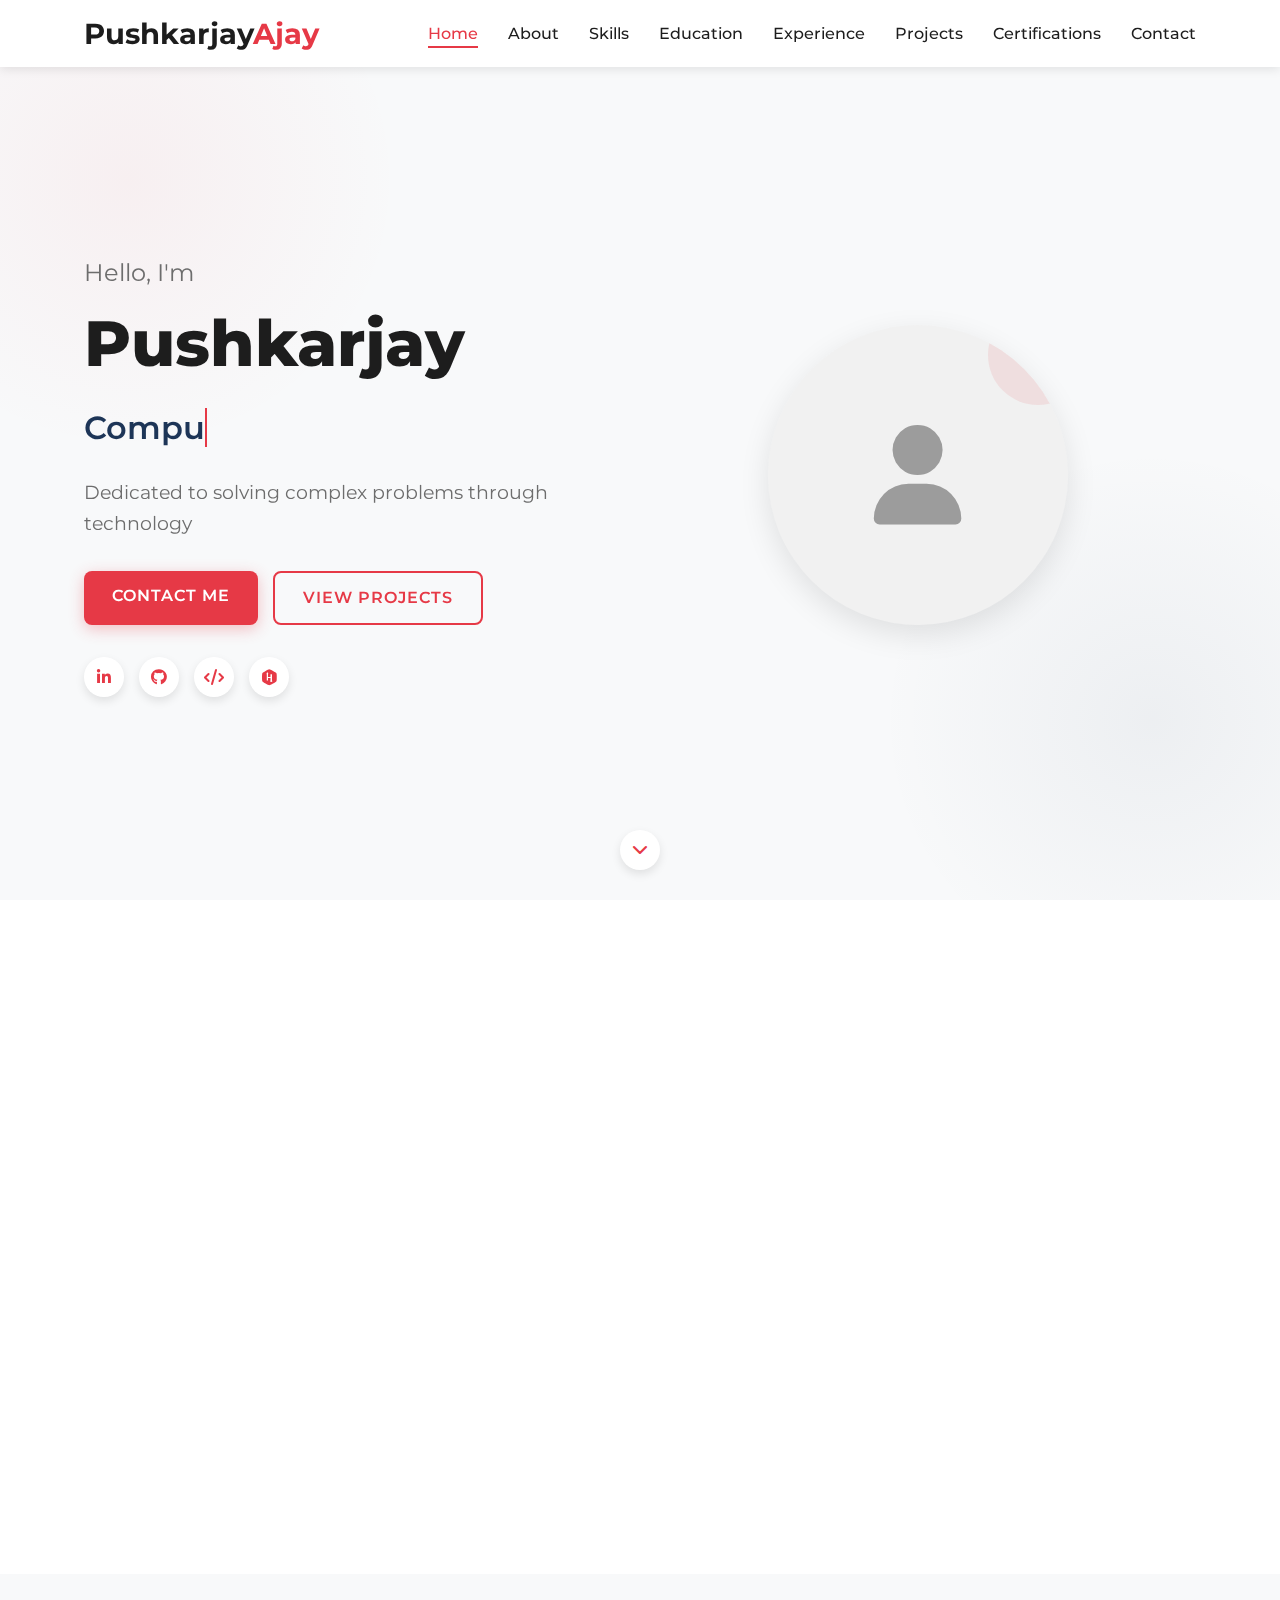
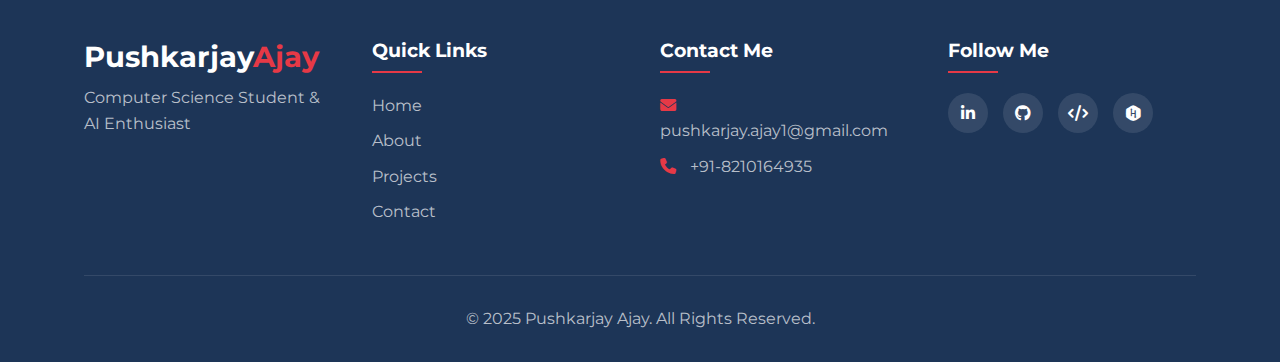
==== commit 2f88c462: "updated skill and project" ====
--- a/index.html
+++ b/index.html
@@ -6,8 +6,9 @@
     <title>Pushkarjay Ajay | Portfolio</title>
     <link rel="stylesheet" href="styles.css">
     <link rel="stylesheet" href="https://cdnjs.cloudflare.com/ajax/libs/font-awesome/6.4.0/css/all.min.css">
-    <link href="https://fonts.googleapis.com/css2?family=Poppins:wght@300;400;500;600;700&display=swap" rel="stylesheet">
+    <link href="https://fonts.googleapis.com/css2?family=Montserrat:wght@300;400;500;600;700&family=Poppins:wght@300;400;500;600;700&display=swap" rel="stylesheet">
     <link rel="stylesheet" href="https://cdnjs.cloudflare.com/ajax/libs/animate.css/4.1.1/animate.min.css">
+    <link rel="stylesheet" href="https://unpkg.com/aos@next/dist/aos.css" />
 </head>
 <body>
     <!-- Header -->
@@ -18,7 +19,7 @@
             </div>
             <nav>
                 <ul class="nav-links">
-                    <li><a href="index.html">Home</a></li>
+                    <li><a href="index.html" class="active">Home</a></li>
                     <li><a href="about.html">About</a></li>
                     <li><a href="skills.html">Skills</a></li>
                     <li><a href="education.html">Education</a></li>
@@ -38,202 +39,94 @@
 
     <!-- Hero Section -->
     <section id="home" class="hero">
-        <div class="container">
-            <div class="hero-content animate__animated animate__fadeInLeft">
-                <h1>Hello, I'm <span>Pushkarjay Ajay</span></h1>
-                <h2>Computer Science Student & AI Enthusiast</h2>
-                <p>Dedicated to solving complex problems through technology</p>
+        <div class="hero-bg"></div>
+        <div class="container">
+            <div class="hero-content" data-aos="fade-right" data-aos-duration="1000">
+                <div class="hero-greeting">Hello, I'm</div>
+                <h1 class="hero-name">Pushkarjay <span>Ajay</span></h1>
+                <div class="hero-title">
+                    <span class="txt-rotate" data-period="2000" data-rotate='[ "Computer Science Student", "AI Enthusiast", "Problem Solver" ]'></span>
+                </div>
+                <p class="hero-description">Dedicated to solving complex problems through technology</p>
                 <div class="hero-buttons">
                     <a href="contact.html" class="btn primary-btn">Contact Me</a>
                     <a href="projects.html" class="btn secondary-btn">View Projects</a>
                 </div>
-            </div>
-            <div class="hero-image animate__animated animate__fadeInRight">
-                <!-- Placeholder for profile image -->
+                <div class="hero-social">
+                    <a href="https://linkedin.com/in/Pushkarjay" target="_blank"><i class="fab fa-linkedin-in"></i></a>
+                    <a href="https://github.com/Pushkarjay" target="_blank"><i class="fab fa-github"></i></a>
+                    <a href="https://leetcode.com/u/pushkarjay" target="_blank"><i class="fas fa-code"></i></a>
+                    <a href="https://hackerrank.com/profile/pushkarjay" target="_blank"><i class="fab fa-hackerrank"></i></a>
+                </div>
+            </div>
+            <div class="hero-image" data-aos="fade-left" data-aos-duration="1000">
                 <div class="profile-placeholder">
                     <i class="fas fa-user"></i>
                 </div>
             </div>
         </div>
+        <div class="scroll-down">
+            <a href="#about"><i class="fas fa-chevron-down"></i></a>
+        </div>
     </section>
 
     <!-- About Section -->
     <section id="about" class="about">
         <div class="container">
-            <h2 class="section-title">About Me</h2>
+            <div class="section-header" data-aos="fade-up">
+                <h2 class="section-title">About Me</h2>
+                <div class="section-subtitle">Professional Summary</div>
+            </div>
             <div class="about-content">
-                <div class="about-text">
-                    <h3>Professional Summary</h3>
+                <div class="about-text" data-aos="fade-up" data-aos-delay="200">
                     <p>Dedicated Computer Science student with strong programming, problem-solving, and analytical skills. Proficient in Python, AI/ML tools, and cybersecurity, with hands-on experience in video processing and project management. Actively seeking opportunities to leverage technical expertise and grow professionally.</p>
-                    <div class="social-links">
-                        <a href="https://linkedin.com/in/Pushkarjay" target="_blank"><i class="fab fa-linkedin"></i></a>
-                        <a href="https://github.com/Pushkarjay" target="_blank"><i class="fab fa-github"></i></a>
-                        <a href="https://leetcode.com/u/pushkarjay" target="_blank"><i class="fas fa-code"></i></a>
-                        <a href="https://hackerrank.com/profile/pushkarjay" target="_blank"><i class="fab fa-hackerrank"></i></a>
-                    </div>
-                </div>
-            </div>
-        </div>
-    </section>
-
-    <!-- Skills Section -->
-    <section id="skills" class="skills">
-        <div class="container">
-            <h2 class="section-title">Skills</h2>
-            <div class="skills-container">
-                <div class="skills-category">
-                    <h3>Technical Skills</h3>
-                    <div class="skills-grid">
-                        <div class="skill-item">
-                            <h4>Programming Languages</h4>
-                            <p>Python, C, Java (Basic)</p>
-                        </div>
-                        <div class="skill-item">
-                            <h4>AI/ML Tools</h4>
-                            <p>OpenCV, NumPy, Pillow, Random Forest Classifier</p>
-                        </div>
-                        <div class="skill-item">
-                            <h4>Cybersecurity</h4>
-                            <p>Predictive Analytics</p>
-                        </div>
-                        <div class="skill-item">
-                            <h4>Video Processing</h4>
-                            <p>Object Detection, Virtual Prototyping</p>
-                        </div>
-                        <div class="skill-item">
-                            <h4>Web Development</h4>
-                            <p>HTML, SQL</p>
-                        </div>
-                        <div class="skill-item">
-                            <h4>Operating Systems</h4>
-                            <p>Windows, Linux</p>
-                        </div>
-                        <div class="skill-item">
-                            <h4>Version Control</h4>
-                            <p>Git & GitHub</p>
-                        </div>
-                        <div class="skill-item">
-                            <h4>Machine Learning</h4>
-                            <p>Automated Machine Learning (AutoML)</p>
-                        </div>
-                        <div class="skill-item">
-                            <h4>Tools & Platforms</h4>
-                            <p>Microsoft Office Suite (Excel, Word, PowerPoint)</p>
-                        </div>
-                    </div>
-                </div>
-                <div class="skills-category">
-                    <h3>Soft Skills</h3>
-                    <div class="skills-grid">
-                        <div class="skill-item">
-                            <h4>Problem Solving</h4>
-                            <p>Analytical Thinking & Project Management</p>
-                        </div>
-                        <div class="skill-item">
-                            <h4>Teamwork</h4>
-                            <p>Communication & Organizational Skills</p>
-                        </div>
-                        <div class="skill-item">
-                            <h4>Critical Thinking</h4>
-                            <p>Strategic Thinking</p>
-                        </div>
-                        <div class="skill-item">
-                            <h4>Leadership</h4>
-                            <p>Decision-Making, Risk Management & Ethics</p>
-                        </div>
-                        <div class="skill-item">
-                            <h4>Ethics</h4>
-                            <p>Ethical Theories and Frameworks</p>
-                        </div>
-                        <div class="skill-item">
-                            <h4>Mathematical Skills</h4>
-                            <p>Optimization & Logical Reasoning</p>
-                        </div>
-                    </div>
-                </div>
-            </div>
-        </div>
-    </section>
-
-    <!-- Education Section -->
-    <section id="education" class="education">
-        <div class="container">
-            <h2 class="section-title">Education</h2>
-            <div class="timeline">
-                <div class="timeline-item">
-                    <div class="timeline-content">
-                        <h3>Bachelor of Technology (B.Tech) in Computer Science & Engineering</h3>
-                        <h4>KIIT University, Bhubaneswar</h4>
-                        <p class="timeline-date">2022 – 2026</p>
-                    </div>
-                </div>
-                <div class="timeline-item">
-                    <div class="timeline-content">
-                        <h3>Intermediate (12th Grade)</h3>
-                        <h4>Sri Chaitanya Junior College, Hyderabad</h4>
-                        <p class="timeline-date">2022</p>
-                        <p>Percentage: 93.5%</p>
-                    </div>
-                </div>
-                <div class="timeline-item">
-                    <div class="timeline-content">
-                        <h3>High School (10th Grade)</h3>
-                        <h4>Sri Chaitanya School, Hyderabad</h4>
-                        <p class="timeline-date">2020</p>
-                        <p>CGPA: 10.0</p>
-                    </div>
-                </div>
-            </div>
-        </div>
-    </section>
-
-    <!-- Experience Section -->
-    <section id="experience" class="experience">
-        <div class="container">
-            <h2 class="section-title">Professional Experience</h2>
-            <div class="timeline">
-                <div class="timeline-item">
-                    <div class="timeline-content">
-                        <h3>Intern - Video/Image Processing</h3>
-                        <h4>CHESS, DRDO (Hyderabad)</h4>
-                        <p class="timeline-date">Dec 2024 – Jan 2025</p>
-                        <ul>
-                            <li>Developed a framework for image preprocessing using OpenCV, NumPy, and Pillow.</li>
-                            <li>Integrated video analytics tools for data extraction and automated processes.</li>
-                        </ul>
-                    </div>
-                </div>
-                <div class="timeline-item">
-                    <div class="timeline-content">
-                        <h3>Social Entrepreneurship Intern</h3>
-                        <h4>Hamari Pahchan NGO</h4>
-                        <p class="timeline-date">Oct 2024 – Nov 2024</p>
-                        <ul>
-                            <li>Managed community development projects promoting social impact.</li>
-                        </ul>
-                    </div>
-                </div>
-                <div class="timeline-item">
-                    <div class="timeline-content">
-                        <h3>AI/ML Intern</h3>
-                        <h4>Aican Automate (via Teachnook)</h4>
-                        <p class="timeline-date">Nov 2022 – Dec 2022</p>
-                        <ul>
-                            <li>Developed machine learning models and predictive automation solutions.</li>
-                        </ul>
-                    </div>
-                </div>
-            </div>
-        </div>
-    </section>
-
-    <!-- Projects Section -->
-    <section id="projects" class="projects">
-        <div class="container">
-            <h2 class="section-title">Projects</h2>
-            <div class="projects-grid">
-                <div class="project-card">
-                    <div class="project-content">
+                    <div class="about-stats">
+                        <div class="stat-item" data-aos="zoom-in" data-aos-delay="300">
+                            <div class="stat-number">3+</div>
+                            <div class="stat-title">Years Coding</div>
+                        </div>
+                        <div class="stat-item" data-aos="zoom-in" data-aos-delay="400">
+                            <div class="stat-number">5+</div>
+                            <div class="stat-title">Projects</div>
+                        </div>
+                        <div class="stat-item" data-aos="zoom-in" data-aos-delay="500">
+                            <div class="stat-number">9+</div>
+                            <div class="stat-title">Certifications</div>
+                        </div>
+                    </div>
+                    <div class="about-cta" data-aos="fade-up" data-aos-delay="600">
+                        <a href="contact.html" class="btn primary-btn">Get In Touch</a>
+                        <a href="about.html" class="btn outline-btn">Learn More</a>
+                    </div>
+                </div>
+            </div>
+        </div>
+    </section>
+
+    <!-- Featured Projects Section -->
+    <section id="featured-projects" class="featured-projects">
+        <div class="container">
+            <div class="section-header" data-aos="fade-up">
+                <h2 class="section-title">Featured Projects</h2>
+                <div class="section-subtitle">Some of my recent work</div>
+            </div>
+            <div class="featured-grid">
+                <div class="featured-card" data-aos="fade-up" data-aos-delay="200">
+                    <div class="featured-content">
+                        <h3>HMart - E-commerce Platform</h3>
+                        <p>A full-stack e-commerce platform with product management, user authentication, and payment integration.</p>
+                        <div class="project-tags">
+                            <span>JavaScript</span>
+                            <span>HTML/CSS</span>
+                            <span>PostgreSQL</span>
+                        </div>
+                        <div class="project-links">
+                            <a href="projects.html#hmart" class="btn small-btn">View Details</a>
+                        </div>
+                    </div>
+                </div>
+                <div class="featured-card" data-aos="fade-up" data-aos-delay="300">
+                    <div class="featured-content">
                         <h3>Exoplanet Detection Using AI</h3>
                         <p>Utilized NASA Kepler data and Random Forest Classifier to identify exoplanets.</p>
                         <div class="project-tags">
@@ -242,168 +135,72 @@
                             <span>Data Analysis</span>
                         </div>
                         <div class="project-links">
-                            <a href="#" class="btn small-btn">View Project</a>
-                        </div>
-                    </div>
-                </div>
-                <div class="project-card">
-                    <div class="project-content">
-                        <h3>Python Countdown Timer</h3>
-                        <p>Developed a timer with Tkinter featuring start, stop, pause, and reset functionality.</p>
+                            <a href="projects.html#exoplanet" class="btn small-btn">View Details</a>
+                        </div>
+                    </div>
+                </div>
+                <div class="featured-card" data-aos="fade-up" data-aos-delay="400">
+                    <div class="featured-content">
+                        <h3>Research: VGG16 vs ResNet50</h3>
+                        <p>Comparative analysis of VGG16 and ResNet50 architectures on CIFAR-10 image classification.</p>
                         <div class="project-tags">
-                            <span>Python</span>
-                            <span>Tkinter</span>
-                            <span>GUI Development</span>
+                            <span>Deep Learning</span>
+                            <span>Computer Vision</span>
+                            <span>Research</span>
                         </div>
                         <div class="project-links">
-                            <a href="#" class="btn small-btn">View Project</a>
-                        </div>
-                    </div>
-                </div>
-                <div class="project-card add-project">
-                    <div class="project-content">
-                        <h3>Add Your Project</h3>
-                        <p>This is a placeholder for your future projects. You can add details later.</p>
-                        <div class="project-links">
-                            <a href="#" class="btn small-btn">Add Project</a>
-                        </div>
-                    </div>
-                </div>
-            </div>
-        </div>
-    </section>
-
-    <!-- Certifications Section -->
-    <section id="certifications" class="certifications">
-        <div class="container">
-            <h2 class="section-title">Certifications</h2>
-            <div class="certifications-grid">
-                <div class="certification-card">
-                    <h3>Business Analytics for Decision Making</h3>
-                    <p>University of Colorado Boulder</p>
-                    <p class="credential">Credential ID: VXTRVYFFPHOD</p>
-                </div>
-                <div class="certification-card">
-                    <h3>Business for Good: Fundamentals of Corporate Responsibility</h3>
-                    <p>London Business School</p>
-                    <p class="credential">Credential ID: NPAKXML0IPF4</p>
-                </div>
-                <div class="certification-card">
-                    <h3>Corporate Governance</h3>
-                    <p>Coursera</p>
-                    <p class="credential">Credential ID: FR2YEW6326XB</p>
-                </div>
-                <div class="certification-card">
-                    <h3>Ethical Decision Making for Success in the Tech Industry</h3>
-                    <p>University of Colorado Boulder</p>
-                    <p class="credential">Credential ID: 6UDJ9X3RGWGC</p>
-                </div>
-                <div class="certification-card">
-                    <h3>Git & GitHub</h3>
-                    <p>Geekster</p>
-                    <p class="credential">Skills: Git, GitHub</p>
-                </div>
-                <div class="certification-card">
-                    <h3>Strategy and Game Theory for Management</h3>
-                    <p>Indian Institute of Management Ahmedabad</p>
-                    <p class="credential">Credential ID: Y8ME5N5EWT4J</p>
-                </div>
-                <div class="certification-card">
-                    <h3>Aican Certified: Artificial Intelligence</h3>
-                    <p>AICAN Private Limited</p>
-                    <p class="credential">Credential ID: TNINTC22-2053</p>
-                </div>
-                <div class="certification-card">
-                    <h3>Artificial Intelligence Certification</h3>
-                    <p>Wissenaire, IIT Bhubaneswar</p>
-                    <p class="credential">Credential ID: TNINTC22-4357</p>
-                </div>
-                <div class="certification-card">
-                    <h3>Social Entrepreneurship</h3>
-                    <p>Hamari Pahchan NGO</p>
-                    <p class="credential">Certificate ID: 42n2o0palj0</p>
-                </div>
-            </div>
-        </div>
-    </section>
-
-    <!-- Hobbies Section -->
-    <section id="hobbies" class="hobbies">
-        <div class="container">
-            <h2 class="section-title">Hobbies</h2>
-            <div class="hobbies-container">
-                <div class="hobby-item">
-                    <div class="hobby-icon">
-                        <i class="fas fa-chess"></i>
-                    </div>
-                    <h3>Chess</h3>
-                </div>
-                <div class="hobby-item">
-                    <div class="hobby-icon">
-                        <i class="fas fa-badminton"></i>
-                    </div>
-                    <h3>Badminton</h3>
-                </div>
-                <div class="hobby-item">
-                    <div class="hobby-icon">
-                        <i class="fas fa-plane"></i>
-                    </div>
-                    <h3>Traveling</h3>
-                </div>
-                <div class="hobby-item add-hobby">
-                    <div class="hobby-icon">
-                        <i class="fas fa-plus"></i>
-                    </div>
-                    <h3>Add More</h3>
-                </div>
-            </div>
-        </div>
-    </section>
-
-    <!-- Contact Section -->
-    <section id="contact" class="contact">
-        <div class="container">
-            <h2 class="section-title">Contact Me</h2>
-            <div class="contact-container">
-                <div class="contact-info">
-                    <div class="contact-item">
-                        <i class="fas fa-phone"></i>
-                        <p>+91-8210164935</p>
-                    </div>
-                    <div class="contact-item">
-                        <i class="fas fa-envelope"></i>
-                        <p>pushkarjay.ajay1@gmail.com</p>
-                    </div>
-                    <div class="contact-item">
-                        <i class="fab fa-linkedin"></i>
-                        <p>linkedin.com/in/Pushkarjay</p>
-                    </div>
-                    <div class="contact-item">
-                        <i class="fab fa-github"></i>
-                        <p>github.com/Pushkarjay</p>
-                    </div>
-                </div>
-                <div class="contact-form">
-                    <form id="contactForm">
-                        <div class="form-group">
-                            <label for="name">Name</label>
-                            <input type="text" id="name" name="name" required>
-                        </div>
-                        <div class="form-group">
-                            <label for="email">Email</label>
-                            <input type="email" id="email" name="email" required>
-                        </div>
-                        <div class="form-group">
-                            <label for="subject">Subject</label>
-                            <input type="text" id="subject" name="subject" required>
-                        </div>
-                        <div class="form-group">
-                            <label for="message">Message</label>
-                            <textarea id="message" name="message" rows="5" required></textarea>
-                        </div>
-                        <button type="submit" class="btn primary-btn">Send Message</button>
-                    </form>
-                </div>
+                            <a href="projects.html#research" class="btn small-btn">View Details</a>
+                        </div>
+                    </div>
+                </div>
+            </div>
+            <div class="section-cta" data-aos="fade-up" data-aos-delay="500">
+                <a href="projects.html" class="btn primary-btn">View All Projects</a>
+            </div>
+        </div>
+    </section>
+
+    <!-- Skills Highlight Section -->
+    <section id="skills-highlight" class="skills-highlight">
+        <div class="container">
+            <div class="section-header" data-aos="fade-up">
+                <h2 class="section-title">Skills Highlight</h2>
+                <div class="section-subtitle">My technical expertise</div>
+            </div>
+            <div class="skills-categories">
+                <div class="skills-category" data-aos="fade-up" data-aos-delay="200">
+                    <h3>Programming</h3>
+                    <div class="skills-list">
+                        <div class="skill-tag">Python</div>
+                        <div class="skill-tag">JavaScript</div>
+                        <div class="skill-tag">C</div>
+                        <div class="skill-tag">HTML/CSS</div>
+                        <div class="skill-tag">SQL</div>
+                    </div>
+                </div>
+                <div class="skills-category" data-aos="fade-up" data-aos-delay="300">
+                    <h3>AI & Data Science</h3>
+                    <div class="skills-list">
+                        <div class="skill-tag">OpenCV</div>
+                        <div class="skill-tag">NumPy</div>
+                        <div class="skill-tag">Pandas</div>
+                        <div class="skill-tag">Matplotlib</div>
+                        <div class="skill-tag">AutoML</div>
+                    </div>
+                </div>
+                <div class="skills-category" data-aos="fade-up" data-aos-delay="400">
+                    <h3>Tools & Technologies</h3>
+                    <div class="skills-list">
+                        <div class="skill-tag">Git & GitHub</div>
+                        <div class="skill-tag">VS Code</div>
+                        <div class="skill-tag">AWS</div>
+                        <div class="skill-tag">PostgreSQL</div>
+                        <div class="skill-tag">Linux</div>
+                    </div>
+                </div>
+            </div>
+            <div class="section-cta" data-aos="fade-up" data-aos-delay="500">
+                <a href="skills.html" class="btn primary-btn">View All Skills</a>
             </div>
         </div>
     </section>
@@ -412,17 +209,41 @@
     <footer>
         <div class="container">
             <div class="footer-content">
+                <div class="footer-logo">
+                    <h2>Pushkarjay<span>Ajay</span></h2>
+                    <p>Computer Science Student & AI Enthusiast</p>
+                </div>
+                <div class="footer-links">
+                    <h3>Quick Links</h3>
+                    <ul>
+                        <li><a href="index.html">Home</a></li>
+                        <li><a href="about.html">About</a></li>
+                        <li><a href="projects.html">Projects</a></li>
+                        <li><a href="contact.html">Contact</a></li>
+                    </ul>
+                </div>
+                <div class="footer-contact">
+                    <h3>Contact Me</h3>
+                    <p><a href="mailto:pushkarjay.ajay1@gmail.com"><i class="fas fa-envelope"></i> pushkarjay.ajay1@gmail.com</a></p>
+                    <p><a href="tel:+918210164935"><i class="fas fa-phone"></i> +91-8210164935</a></p>
+                </div>
+                <div class="footer-social">
+                    <h3>Follow Me</h3>
+                    <div class="social-icons">
+                        <a href="https://linkedin.com/in/Pushkarjay" target="_blank"><i class="fab fa-linkedin-in"></i></a>
+                        <a href="https://github.com/Pushkarjay" target="_blank"><i class="fab fa-github"></i></a>
+                        <a href="https://leetcode.com/u/pushkarjay" target="_blank"><i class="fas fa-code"></i></a>
+                        <a href="https://hackerrank.com/profile/pushkarjay" target="_blank"><i class="fab fa-hackerrank"></i></a>
+                    </div>
+                </div>
+            </div>
+            <div class="footer-bottom">
                 <p>&copy; 2025 Pushkarjay Ajay. All Rights Reserved.</p>
-                <div class="social-links">
-                    <a href="https://linkedin.com/in/Pushkarjay" target="_blank"><i class="fab fa-linkedin"></i></a>
-                    <a href="https://github.com/Pushkarjay" target="_blank"><i class="fab fa-github"></i></a>
-                    <a href="https://leetcode.com/u/pushkarjay" target="_blank"><i class="fas fa-code"></i></a>
-                    <a href="https://hackerrank.com/profile/pushkarjay" target="_blank"><i class="fab fa-hackerrank"></i></a>
-                </div>
             </div>
         </div>
     </footer>
 
+    <script src="https://unpkg.com/aos@next/dist/aos.js"></script>
     <script src="script.js"></script>
 </body>
 </html>
--- a/styles.css
+++ b/styles.css
@@ -1,17 +1,19 @@
 /* Base Styles */
 :root {
   --primary-color: #e63946;
-  --secondary-color: #a71d2a;
-  --accent-color: #f48c8c;
+  --secondary-color: #1d3557;
+  --accent-color: #457b9d;
   --text-color: #1d1d1d;
-  --text-light: #4f4f4f;
+  --text-light: #6d6d6d;
   --background-color: #ffffff;
-  --background-alt: #f5f5f5;
+  --background-alt: #f8f9fa;
   --border-color: #e0e0e0;
-  --success-color: #10b981;
-  --error-color: #ef4444;
-  --box-shadow: 0 4px 6px -1px rgba(0, 0, 0, 0.1), 0 2px 4px -1px rgba(0, 0, 0, 0.06);
+  --success-color: #2ecc71;
+  --error-color: #e74c3c;
+  --box-shadow: 0 10px 30px rgba(0, 0, 0, 0.1);
   --transition: all 0.3s ease;
+  --border-radius: 8px;
+  --card-border-radius: 12px;
 }
 
 * {
@@ -22,13 +24,15 @@
 
 html {
   scroll-behavior: smooth;
+  font-size: 16px;
 }
 
 body {
-  font-family: "Poppins", sans-serif;
+  font-family: "Montserrat", "Poppins", sans-serif;
   line-height: 1.6;
   color: var(--text-color);
   background-color: var(--background-color);
+  overflow-x: hidden;
 }
 
 .container {
@@ -57,12 +61,33 @@
   height: auto;
 }
 
+/* Typography */
+h1,
+h2,
+h3,
+h4,
+h5,
+h6 {
+  font-weight: 700;
+  line-height: 1.3;
+  margin-bottom: 1rem;
+}
+
+p {
+  margin-bottom: 1rem;
+}
+
+.section-header {
+  text-align: center;
+  margin-bottom: 3rem;
+}
+
 .section-title {
   font-size: 2.5rem;
-  text-align: center;
-  margin-bottom: 3rem;
+  color: var(--text-color);
   position: relative;
-  color: var(--text-color);
+  display: inline-block;
+  margin-bottom: 1rem;
 }
 
 .section-title::after {
@@ -77,38 +102,53 @@
   border-radius: 2px;
 }
 
+.section-subtitle {
+  font-size: 1.2rem;
+  color: var(--text-light);
+  font-weight: 400;
+}
+
+/* Layout */
 section {
   padding: 100px 0;
-  min-height: 80vh;
-  display: flex;
-  align-items: center;
+  position: relative;
 }
 
 section:nth-child(even) {
   background-color: var(--background-alt);
 }
 
+.section-cta {
+  text-align: center;
+  margin-top: 3rem;
+}
+
+/* Buttons */
 .btn {
   display: inline-block;
-  padding: 12px 24px;
-  border-radius: 5px;
+  padding: 12px 28px;
+  border-radius: var(--border-radius);
   font-weight: 600;
   text-align: center;
   cursor: pointer;
   transition: var(--transition);
   border: none;
+  font-size: 1rem;
+  text-transform: uppercase;
+  letter-spacing: 1px;
 }
 
 .primary-btn {
   background-color: var(--primary-color);
   color: white;
+  box-shadow: 0 4px 15px rgba(230, 57, 70, 0.3);
 }
 
 .primary-btn:hover {
   background-color: var(--secondary-color);
   color: white;
   transform: translateY(-3px);
-  box-shadow: 0 10px 20px rgba(0, 0, 0, 0.1);
+  box-shadow: 0 10px 20px rgba(29, 53, 87, 0.3);
 }
 
 .secondary-btn {
@@ -121,7 +161,20 @@
   background-color: var(--primary-color);
   color: white;
   transform: translateY(-3px);
-  box-shadow: 0 10px 20px rgba(0, 0, 0, 0.1);
+  box-shadow: 0 10px 20px rgba(230, 57, 70, 0.2);
+}
+
+.outline-btn {
+  background-color: transparent;
+  color: var(--secondary-color);
+  border: 2px solid var(--secondary-color);
+}
+
+.outline-btn:hover {
+  background-color: var(--secondary-color);
+  color: white;
+  transform: translateY(-3px);
+  box-shadow: 0 10px 20px rgba(29, 53, 87, 0.2);
 }
 
 .small-btn {
@@ -129,14 +182,15 @@
   font-size: 0.9rem;
 }
 
-/* Header Styles */
+/* Header */
 header {
   position: fixed;
   top: 0;
   left: 0;
   width: 100%;
-  background-color: var(--background-color);
-  box-shadow: var(--box-shadow);
+  background-color: rgba(255, 255, 255, 0.95);
+  backdrop-filter: blur(10px);
+  box-shadow: 0 2px 10px rgba(0, 0, 0, 0.1);
   z-index: 1000;
   padding: 15px 0;
   transition: var(--transition);
@@ -152,6 +206,7 @@
   font-size: 1.8rem;
   font-weight: 700;
   color: var(--text-color);
+  margin-bottom: 0;
 }
 
 .logo span {
@@ -170,12 +225,13 @@
   color: var(--text-color);
   font-weight: 500;
   position: relative;
+  padding: 5px 0;
 }
 
 .nav-links a::after {
   content: "";
   position: absolute;
-  bottom: -5px;
+  bottom: 0;
   left: 0;
   width: 0;
   height: 2px;
@@ -183,8 +239,13 @@
   transition: var(--transition);
 }
 
-.nav-links a:hover::after {
+.nav-links a:hover::after,
+.nav-links a.active::after {
   width: 100%;
+}
+
+.nav-links a.active {
+  color: var(--primary-color);
 }
 
 .hamburger {
@@ -203,13 +264,390 @@
 /* Hero Section */
 .hero {
   padding-top: 150px;
-  padding-bottom: 80px;
+  padding-bottom: 100px;
   background-color: var(--background-alt);
   position: relative;
   overflow: hidden;
-}
-
-.hero::before {
+  min-height: 100vh;
+  display: flex;
+  align-items: center;
+}
+
+.hero-bg {
+  position: absolute;
+  top: 0;
+  left: 0;
+  width: 100%;
+  height: 100%;
+  background-image: radial-gradient(circle at 10% 20%, rgba(230, 57, 70, 0.05) 0%, transparent 20%),
+    radial-gradient(circle at 90% 80%, rgba(29, 53, 87, 0.05) 0%, transparent 20%);
+  z-index: 0;
+}
+
+.hero .container {
+  display: flex;
+  align-items: center;
+  justify-content: space-between;
+  position: relative;
+  z-index: 1;
+}
+
+.hero-content {
+  flex: 1;
+  max-width: 600px;
+}
+
+.hero-greeting {
+  font-size: 1.5rem;
+  color: var(--text-light);
+  margin-bottom: 1rem;
+}
+
+.hero-name {
+  font-size: 4rem;
+  font-weight: 800;
+  margin-bottom: 1.5rem;
+  line-height: 1.1;
+}
+
+.hero-name span {
+  color: var(--primary-color);
+  position: relative;
+  display: inline-block;
+}
+
+.hero-name span::after {
+  content: "";
+  position: absolute;
+  bottom: 5px;
+  left: 0;
+  width: 100%;
+  height: 8px;
+  background-color: rgba(230, 57, 70, 0.2);
+  z-index: -1;
+}
+
+.hero-title {
+  font-size: 2rem;
+  font-weight: 600;
+  color: var(--secondary-color);
+  margin-bottom: 1.5rem;
+  min-height: 2.5rem;
+}
+
+.hero-description {
+  font-size: 1.2rem;
+  color: var(--text-light);
+  margin-bottom: 2rem;
+}
+
+.hero-buttons {
+  display: flex;
+  gap: 15px;
+  margin-bottom: 2rem;
+}
+
+.hero-social {
+  display: flex;
+  gap: 15px;
+}
+
+.hero-social a {
+  width: 40px;
+  height: 40px;
+  border-radius: 50%;
+  background-color: var(--background-color);
+  color: var(--primary-color);
+  display: flex;
+  justify-content: center;
+  align-items: center;
+  transition: var(--transition);
+  box-shadow: 0 4px 10px rgba(0, 0, 0, 0.1);
+}
+
+.hero-social a:hover {
+  background-color: var(--primary-color);
+  color: white;
+  transform: translateY(-3px) rotate(10deg);
+  box-shadow: 0 8px 15px rgba(230, 57, 70, 0.3);
+}
+
+.hero-image {
+  flex: 1;
+  display: flex;
+  justify-content: center;
+  align-items: center;
+}
+
+.profile-placeholder {
+  width: 300px;
+  height: 300px;
+  background-color: #f1f1f1;
+  border-radius: 50%;
+  display: flex;
+  justify-content: center;
+  align-items: center;
+  box-shadow: var(--box-shadow);
+  position: relative;
+  overflow: hidden;
+  animation: float 5s ease-in-out infinite;
+}
+
+.profile-placeholder::before {
+  content: "";
+  position: absolute;
+  top: -20px;
+  right: -20px;
+  width: 100px;
+  height: 100px;
+  background-color: rgba(230, 57, 70, 0.1);
+  border-radius: 50%;
+}
+
+.profile-placeholder i {
+  font-size: 100px;
+  color: #9c9c9c;
+}
+
+.scroll-down {
+  position: absolute;
+  bottom: 30px;
+  left: 50%;
+  transform: translateX(-50%);
+  animation: bounce 2s infinite;
+}
+
+.scroll-down a {
+  display: block;
+  width: 40px;
+  height: 40px;
+  line-height: 40px;
+  text-align: center;
+  border-radius: 50%;
+  background-color: white;
+  color: var(--primary-color);
+  box-shadow: 0 4px 10px rgba(0, 0, 0, 0.1);
+  transition: var(--transition);
+}
+
+.scroll-down a:hover {
+  background-color: var(--primary-color);
+  color: white;
+  transform: translateY(-3px);
+}
+
+@keyframes bounce {
+  0%,
+  20%,
+  50%,
+  80%,
+  100% {
+    transform: translateY(0) translateX(-50%);
+  }
+  40% {
+    transform: translateY(-20px) translateX(-50%);
+  }
+  60% {
+    transform: translateY(-10px) translateX(-50%);
+  }
+}
+
+@keyframes float {
+  0% {
+    transform: translateY(0px);
+  }
+  50% {
+    transform: translateY(-15px);
+  }
+  100% {
+    transform: translateY(0px);
+  }
+}
+
+/* About Section */
+.about {
+  background-color: var(--background-color);
+}
+
+.about-content {
+  display: flex;
+  justify-content: center;
+  align-items: center;
+}
+
+.about-text {
+  max-width: 800px;
+  text-align: center;
+}
+
+.about-text p {
+  font-size: 1.1rem;
+  margin-bottom: 2rem;
+  color: var(--text-light);
+}
+
+.about-stats {
+  display: flex;
+  justify-content: center;
+  gap: 40px;
+  margin: 2rem 0;
+}
+
+.stat-item {
+  text-align: center;
+}
+
+.stat-number {
+  font-size: 2.5rem;
+  font-weight: 700;
+  color: var(--primary-color);
+  margin-bottom: 0.5rem;
+}
+
+.stat-title {
+  font-size: 1rem;
+  color: var(--text-light);
+}
+
+.about-cta {
+  display: flex;
+  justify-content: center;
+  gap: 15px;
+}
+
+/* Featured Projects Section */
+.featured-projects {
+  background-color: var(--background-alt);
+}
+
+.featured-grid {
+  display: grid;
+  grid-template-columns: repeat(auto-fill, minmax(350px, 1fr));
+  gap: 30px;
+}
+
+.featured-card {
+  background-color: white;
+  border-radius: var(--card-border-radius);
+  overflow: hidden;
+  box-shadow: var(--box-shadow);
+  transition: var(--transition);
+  position: relative;
+  height: 100%;
+}
+
+.featured-card::before {
+  content: "";
+  position: absolute;
+  top: 0;
+  left: 0;
+  width: 100%;
+  height: 5px;
+  background-color: var(--primary-color);
+}
+
+.featured-card:hover {
+  transform: translateY(-10px);
+  box-shadow: 0 20px 40px rgba(0, 0, 0, 0.15);
+}
+
+.featured-content {
+  padding: 25px;
+}
+
+.featured-content h3 {
+  font-size: 1.3rem;
+  margin-bottom: 15px;
+  color: var(--secondary-color);
+}
+
+.featured-content p {
+  color: var(--text-light);
+  margin-bottom: 20px;
+}
+
+.project-tags {
+  display: flex;
+  flex-wrap: wrap;
+  gap: 8px;
+  margin-bottom: 20px;
+}
+
+.project-tags span {
+  background-color: var(--background-alt);
+  color: var(--text-color);
+  padding: 5px 12px;
+  border-radius: 20px;
+  font-size: 0.8rem;
+  transition: var(--transition);
+}
+
+.project-tags span:hover {
+  background-color: var(--primary-color);
+  color: white;
+  transform: translateY(-2px);
+}
+
+.project-links {
+  display: flex;
+  gap: 10px;
+}
+
+/* Skills Highlight Section */
+.skills-highlight {
+  background-color: var(--background-color);
+}
+
+.skills-categories {
+  display: flex;
+  flex-direction: column;
+  gap: 40px;
+}
+
+.skills-category {
+  text-align: center;
+}
+
+.skills-category h3 {
+  font-size: 1.5rem;
+  margin-bottom: 20px;
+  color: var(--secondary-color);
+}
+
+.skills-list {
+  display: flex;
+  flex-wrap: wrap;
+  justify-content: center;
+  gap: 15px;
+}
+
+.skill-tag {
+  background-color: var(--background-alt);
+  color: var(--text-color);
+  padding: 8px 16px;
+  border-radius: 20px;
+  font-size: 0.9rem;
+  transition: var(--transition);
+  box-shadow: 0 4px 10px rgba(0, 0, 0, 0.05);
+}
+
+.skill-tag:hover {
+  background-color: var(--primary-color);
+  color: white;
+  transform: translateY(-3px);
+  box-shadow: 0 8px 15px rgba(230, 57, 70, 0.2);
+}
+
+/* Page Banner */
+.page-banner {
+  padding: 150px 0 80px;
+  background-color: var(--background-alt);
+  text-align: center;
+  position: relative;
+  overflow: hidden;
+}
+
+.page-banner::before {
   content: "";
   position: absolute;
   top: -50px;
@@ -221,7 +659,7 @@
   z-index: 0;
 }
 
-.hero::after {
+.page-banner::after {
   content: "";
   position: absolute;
   bottom: -100px;
@@ -229,532 +667,352 @@
   width: 300px;
   height: 300px;
   border-radius: 50%;
-  background-color: rgba(230, 57, 70, 0.05);
+  background-color: rgba(29, 53, 87, 0.05);
   z-index: 0;
 }
 
-.hero .container {
-  display: flex;
-  align-items: center;
-  justify-content: space-between;
+.page-banner h1 {
+  font-size: 3rem;
+  color: var(--text-color);
+  margin-bottom: 1rem;
   position: relative;
   z-index: 1;
 }
 
-.hero-content {
-  flex: 1;
-}
-
-.hero-content h1 {
-  font-size: 3rem;
+.page-banner p {
+  font-size: 1.2rem;
+  color: var(--text-light);
+  max-width: 700px;
+  margin: 0 auto;
+  position: relative;
+  z-index: 1;
+}
+
+/* Projects Section */
+.projects-filter {
+  display: flex;
+  justify-content: center;
+  flex-wrap: wrap;
+  gap: 15px;
+  margin-bottom: 40px;
+}
+
+.filter-btn {
+  background-color: transparent;
+  border: none;
+  padding: 8px 16px;
+  border-radius: 20px;
+  font-size: 0.9rem;
+  cursor: pointer;
+  transition: var(--transition);
+  color: var(--text-light);
+}
+
+.filter-btn:hover,
+.filter-btn.active {
+  background-color: var(--primary-color);
+  color: white;
+}
+
+.projects-grid {
+  display: grid;
+  grid-template-columns: repeat(auto-fill, minmax(350px, 1fr));
+  gap: 30px;
+}
+
+.project-card {
+  background-color: white;
+  border-radius: var(--card-border-radius);
+  overflow: hidden;
+  box-shadow: var(--box-shadow);
+  transition: var(--transition);
+  height: 100%;
+}
+
+.project-card:hover {
+  transform: translateY(-10px);
+  box-shadow: 0 20px 40px rgba(0, 0, 0, 0.15);
+}
+
+.project-img {
+  height: 200px;
+  background-color: var(--background-alt);
+  display: flex;
+  justify-content: center;
+  align-items: center;
+}
+
+.project-img-placeholder {
+  width: 80px;
+  height: 80px;
+  background-color: var(--primary-color);
+  border-radius: 50%;
+  display: flex;
+  justify-content: center;
+  align-items: center;
+  color: white;
+  font-size: 30px;
+}
+
+.project-content {
+  padding: 25px;
+}
+
+.project-content h3 {
+  font-size: 1.3rem;
   margin-bottom: 15px;
-  line-height: 1.2;
-}
-
-.hero-content span {
+  color: var(--secondary-color);
+}
+
+.project-content p {
+  color: var(--text-light);
+  margin-bottom: 20px;
+}
+
+.project-details {
+  margin-bottom: 20px;
+}
+
+.detail-item {
+  display: flex;
+  margin-bottom: 5px;
+}
+
+.detail-label {
+  font-weight: 600;
+  color: var(--text-color);
+  width: 100px;
+}
+
+.detail-value {
+  color: var(--text-light);
+}
+
+/* Contact CTA Section */
+.contact-cta {
+  background-color: var(--secondary-color);
+  color: white;
+  padding: 80px 0;
+  text-align: center;
+}
+
+.cta-content h2 {
+  font-size: 2.5rem;
+  margin-bottom: 1rem;
+}
+
+.cta-content p {
+  font-size: 1.2rem;
+  margin-bottom: 2rem;
+  max-width: 700px;
+  margin-left: auto;
+  margin-right: auto;
+}
+
+/* Skills Section */
+.skills-section {
+  background-color: var(--background-color);
+}
+
+.skills-category-block {
+  margin-bottom: 60px;
+}
+
+.category-header {
+  display: flex;
+  align-items: center;
+  margin-bottom: 30px;
+}
+
+.category-icon {
+  width: 50px;
+  height: 50px;
+  background-color: var(--primary-color);
+  border-radius: 50%;
+  display: flex;
+  justify-content: center;
+  align-items: center;
+  margin-right: 15px;
+  color: white;
+  font-size: 20px;
+}
+
+.category-header h3 {
+  font-size: 1.8rem;
+  color: var(--secondary-color);
+  margin-bottom: 0;
+}
+
+.skills-grid {
+  display: grid;
+  grid-template-columns: repeat(auto-fill, minmax(250px, 1fr));
+  gap: 25px;
+}
+
+.skill-item {
+  background-color: white;
+  padding: 20px;
+  border-radius: var(--border-radius);
+  box-shadow: 0 5px 15px rgba(0, 0, 0, 0.05);
+  transition: var(--transition);
+}
+
+.skill-item:hover {
+  transform: translateY(-5px);
+  box-shadow: 0 15px 30px rgba(0, 0, 0, 0.1);
+}
+
+.skill-icon {
+  width: 50px;
+  height: 50px;
+  background-color: var(--background-alt);
+  border-radius: 50%;
+  display: flex;
+  justify-content: center;
+  align-items: center;
+  margin-bottom: 15px;
   color: var(--primary-color);
+  font-size: 20px;
+}
+
+.skill-item h4 {
+  font-size: 1.1rem;
+  margin-bottom: 15px;
+  color: var(--text-color);
+}
+
+.skill-level {
+  height: 8px;
+  background-color: var(--background-alt);
+  border-radius: 4px;
+  overflow: hidden;
+}
+
+.skill-progress {
+  height: 100%;
+  background-color: var(--primary-color);
+  border-radius: 4px;
+}
+
+/* Footer */
+footer {
+  background-color: var(--secondary-color);
+  color: white;
+  padding: 80px 0 30px;
+}
+
+.footer-content {
+  display: grid;
+  grid-template-columns: repeat(auto-fit, minmax(200px, 1fr));
+  gap: 40px;
+  margin-bottom: 40px;
+}
+
+.footer-logo h2 {
+  font-size: 1.8rem;
+  margin-bottom: 10px;
+}
+
+.footer-logo span {
+  color: var(--primary-color);
+}
+
+.footer-logo p {
+  color: rgba(255, 255, 255, 0.7);
+}
+
+.footer-links h3,
+.footer-contact h3,
+.footer-social h3 {
+  font-size: 1.2rem;
+  margin-bottom: 20px;
   position: relative;
-}
-
-.hero-content span::after {
+  padding-bottom: 10px;
+}
+
+.footer-links h3::after,
+.footer-contact h3::after,
+.footer-social h3::after {
   content: "";
   position: absolute;
-  bottom: 5px;
+  bottom: 0;
   left: 0;
-  width: 100%;
-  height: 8px;
-  background-color: rgba(230, 57, 70, 0.2);
-  z-index: -1;
-}
-
-.hero-content h2 {
-  font-size: 1.8rem;
-  margin-bottom: 20px;
-  color: var(--text-light);
-  font-weight: 500;
-}
-
-.hero-content p {
-  font-size: 1.2rem;
-  margin-bottom: 30px;
-  color: var(--text-light);
-}
-
-.hero-buttons {
+  width: 50px;
+  height: 2px;
+  background-color: var(--primary-color);
+}
+
+.footer-links ul li {
+  margin-bottom: 10px;
+}
+
+.footer-links ul li a {
+  color: rgba(255, 255, 255, 0.7);
+  transition: var(--transition);
+}
+
+.footer-links ul li a:hover {
+  color: white;
+  padding-left: 5px;
+}
+
+.footer-contact p {
+  margin-bottom: 10px;
+}
+
+.footer-contact p a {
+  color: rgba(255, 255, 255, 0.7);
+  transition: var(--transition);
+}
+
+.footer-contact p a:hover {
+  color: white;
+}
+
+.footer-contact p i {
+  margin-right: 10px;
+  color: var(--primary-color);
+}
+
+.social-icons {
   display: flex;
   gap: 15px;
 }
 
-.hero-image {
-  flex: 1;
-  display: flex;
-  justify-content: center;
-  align-items: center;
-}
-
-.profile-placeholder {
-  width: 300px;
-  height: 300px;
-  background-color: #f1f1f1;
-  border-radius: 50%;
-  display: flex;
-  justify-content: center;
-  align-items: center;
-  box-shadow: var(--box-shadow);
-  position: relative;
-  overflow: hidden;
-}
-
-.profile-placeholder::before {
-  content: "";
-  position: absolute;
-  top: -20px;
-  right: -20px;
-  width: 100px;
-  height: 100px;
-  background-color: rgba(230, 57, 70, 0.1);
-  border-radius: 50%;
-}
-
-.profile-placeholder i {
-  font-size: 100px;
-  color: #9c9c9c;
-}
-
-/* About Section */
-.about-content {
-  display: flex;
-  justify-content: center;
-  align-items: center;
-}
-
-.about-text {
-  max-width: 800px;
-  text-align: center;
-}
-
-.about-text h3 {
-  font-size: 1.8rem;
-  margin-bottom: 20px;
-  color: var(--primary-color);
-}
-
-.about-text p {
-  font-size: 1.1rem;
-  margin-bottom: 30px;
-  color: var(--text-light);
-}
-
-.social-links {
-  display: flex;
-  justify-content: center;
-  gap: 20px;
-  margin-top: 20px;
-}
-
-.social-links a {
+.social-icons a {
   width: 40px;
   height: 40px;
   border-radius: 50%;
-  background-color: var(--primary-color);
-  color: white;
-  display: flex;
-  justify-content: center;
-  align-items: center;
-  transition: var(--transition);
-}
-
-.social-links a:hover {
-  background-color: var(--secondary-color);
+  background-color: rgba(255, 255, 255, 0.1);
+  color: white;
+  display: flex;
+  justify-content: center;
+  align-items: center;
+  transition: var(--transition);
+}
+
+.social-icons a:hover {
+  background-color: var(--primary-color);
   transform: translateY(-3px) rotate(10deg);
-  box-shadow: 0 10px 20px rgba(0, 0, 0, 0.1);
-}
-
-/* Skills Section */
-.skills-container {
-  display: flex;
-  flex-direction: column;
-  gap: 40px;
-}
-
-.skills-category h3 {
-  font-size: 1.8rem;
-  margin-bottom: 20px;
-  color: var(--primary-color);
+}
+
+.footer-bottom {
   text-align: center;
-}
-
-.skills-grid {
-  display: grid;
-  grid-template-columns: repeat(auto-fill, minmax(300px, 1fr));
-  gap: 20px;
-}
-
-.skill-item {
-  background-color: white;
-  padding: 20px;
-  border-radius: 8px;
-  box-shadow: var(--box-shadow);
-  transition: var(--transition);
-  border-left: 4px solid var(--primary-color);
-}
-
-.skill-item:hover {
-  transform: translateY(-5px);
-  box-shadow: 0 15px 30px rgba(0, 0, 0, 0.1);
-}
-
-.skill-item h4 {
-  font-size: 1.2rem;
-  margin-bottom: 10px;
-  color: var(--primary-color);
-}
-
-.skill-item p {
-  color: var(--text-light);
-}
-
-/* Timeline (Education & Experience) */
-.timeline {
-  position: relative;
-  max-width: 800px;
-  margin: 0 auto;
-}
-
-.timeline::after {
-  content: "";
-  position: absolute;
-  width: 4px;
-  background-color: var(--primary-color);
-  top: 0;
-  bottom: 0;
-  left: 50%;
-  margin-left: -2px;
-}
-
-.timeline-item {
-  padding: 10px 40px;
-  position: relative;
-  width: 50%;
-  left: 0;
-  margin-bottom: 30px;
-}
-
-.timeline-item:nth-child(even) {
-  left: 50%;
-}
-
-.timeline-item::after {
-  content: "";
-  position: absolute;
-  width: 20px;
-  height: 20px;
-  right: -10px;
-  background-color: white;
-  border: 4px solid var(--primary-color);
-  top: 15px;
-  border-radius: 50%;
-  z-index: 1;
-}
-
-.timeline-item:nth-child(even)::after {
-  left: -10px;
-}
-
-.timeline-content {
-  padding: 20px;
-  background-color: white;
-  position: relative;
-  border-radius: 8px;
-  box-shadow: var(--box-shadow);
-  transition: var(--transition);
-}
-
-.timeline-content:hover {
-  transform: translateY(-5px);
-  box-shadow: 0 15px 30px rgba(0, 0, 0, 0.1);
-}
-
-.timeline-content h3 {
-  font-size: 1.3rem;
-  margin-bottom: 5px;
-  color: var(--primary-color);
-}
-
-.timeline-content h4 {
-  font-size: 1.1rem;
-  margin-bottom: 10px;
-  color: var(--text-color);
-  font-weight: 500;
-}
-
-.timeline-date {
-  font-weight: 600;
-  color: var(--text-light);
-  margin-bottom: 10px;
-}
-
-.timeline-content ul {
-  margin-top: 10px;
-  padding-left: 20px;
-}
-
-.timeline-content ul li {
-  margin-bottom: 5px;
-  list-style-type: disc;
-}
-
-/* Projects Section */
-.projects-grid {
-  display: grid;
-  grid-template-columns: repeat(auto-fill, minmax(300px, 1fr));
-  gap: 30px;
-}
-
-.project-card {
-  background-color: white;
-  border-radius: 8px;
-  overflow: hidden;
-  box-shadow: var(--box-shadow);
-  transition: var(--transition);
-  position: relative;
-}
-
-.project-card::before {
-  content: "";
-  position: absolute;
-  top: 0;
-  left: 0;
-  width: 100%;
-  height: 5px;
-  background-color: var(--primary-color);
-}
-
-.project-card:hover {
-  transform: translateY(-10px) scale(1.02);
-  box-shadow: 0 20px 40px rgba(0, 0, 0, 0.15);
-}
-
-.project-content {
-  padding: 20px;
-}
-
-.project-content h3 {
-  font-size: 1.3rem;
-  margin-bottom: 10px;
-  color: var(--primary-color);
-}
-
-.project-content p {
-  color: var(--text-light);
-  margin-bottom: 15px;
-}
-
-.project-tags {
-  display: flex;
-  flex-wrap: wrap;
-  gap: 8px;
-  margin-bottom: 15px;
-}
-
-.project-tags span {
-  background-color: var(--background-alt);
-  color: var(--text-color);
-  padding: 5px 10px;
-  border-radius: 20px;
-  font-size: 0.8rem;
-  transition: var(--transition);
-}
-
-.project-tags span:hover {
-  background-color: var(--primary-color);
-  color: white;
-  transform: translateY(-2px);
-}
-
-.project-links {
-  display: flex;
-  gap: 10px;
-}
-
-/* Certifications Section */
-.certifications-grid {
-  display: grid;
-  grid-template-columns: repeat(auto-fill, minmax(300px, 1fr));
-  gap: 20px;
-}
-
-.certification-card {
-  background-color: white;
-  padding: 20px;
-  border-radius: 8px;
-  box-shadow: var(--box-shadow);
-  transition: var(--transition);
-  border-bottom: 3px solid var(--primary-color);
-}
-
-.certification-card:hover {
-  transform: translateY(-5px) rotate(1deg);
-  box-shadow: 0 15px 30px rgba(0, 0, 0, 0.1);
-}
-
-.certification-card h3 {
-  font-size: 1.2rem;
-  margin-bottom: 10px;
-  color: var(--primary-color);
-}
-
-.certification-card p {
-  color: var(--text-light);
-  margin-bottom: 5px;
-}
-
-.credential {
-  font-size: 0.9rem;
-  color: var(--text-light);
-  font-style: italic;
-}
-
-/* Contact Section */
-.contact-container {
-  display: flex;
-  flex-wrap: wrap;
-  gap: 40px;
-}
-
-.contact-info {
-  flex: 1;
-  min-width: 300px;
-}
-
-.contact-item {
-  display: flex;
-  align-items: center;
-  margin-bottom: 20px;
-  transition: var(--transition);
-}
-
-.contact-item:hover {
-  transform: translateX(10px);
-}
-
-.contact-item i {
-  width: 40px;
-  height: 40px;
-  background-color: var(--primary-color);
-  border-radius: 50%;
-  display: flex;
-  justify-content: center;
-  align-items: center;
-  margin-right: 15px;
-  color: white;
-  transition: var(--transition);
-}
-
-.contact-item:hover i {
-  transform: rotate(15deg);
-  background-color: var(--secondary-color);
-}
-
-.contact-item a {
-  color: var(--text-color);
-  transition: var(--transition);
-}
-
-.contact-item a:hover {
-  color: var(--primary-color);
-}
-
-.contact-form {
-  flex: 1;
-  min-width: 300px;
-}
-
-.form-group {
-  margin-bottom: 20px;
-}
-
-.form-group label {
-  display: block;
-  margin-bottom: 5px;
-  font-weight: 500;
-}
-
-.form-group input,
-.form-group textarea {
-  width: 100%;
-  padding: 10px;
-  border: 1px solid var(--border-color);
-  border-radius: 5px;
-  font-family: "Poppins", sans-serif;
-  transition: var(--transition);
-}
-
-.form-group input:focus,
-.form-group textarea:focus {
-  outline: none;
-  border-color: var(--primary-color);
-  box-shadow: 0 0 0 3px rgba(230, 57, 70, 0.2);
-}
-
-/* Footer */
-footer {
-  background-color: #1d1d1d;
-  color: white;
-  padding: 30px 0;
-}
-
-.footer-content {
-  display: flex;
-  justify-content: space-between;
-  align-items: center;
-}
-
-footer .social-links a {
-  background-color: rgba(255, 255, 255, 0.1);
-  transition: var(--transition);
-}
-
-footer .social-links a:hover {
-  background-color: var(--primary-color);
-  transform: translateY(-3px) rotate(10deg);
-}
-
-/* Animations */
-@keyframes float {
-  0% {
-    transform: translateY(0px);
-  }
-  50% {
-    transform: translateY(-10px);
-  }
-  100% {
-    transform: translateY(0px);
-  }
-}
-
-.profile-placeholder {
-  animation: float 5s ease-in-out infinite;
-}
-
-@keyframes pulse {
-  0% {
-    box-shadow: 0 0 0 0 rgba(230, 57, 70, 0.4);
-  }
-  70% {
-    box-shadow: 0 0 0 10px rgba(230, 57, 70, 0);
-  }
-  100% {
-    box-shadow: 0 0 0 0 rgba(230, 57, 70, 0);
-  }
-}
-
-.primary-btn {
-  animation: pulse 2s infinite;
+  padding-top: 30px;
+  border-top: 1px solid rgba(255, 255, 255, 0.1);
+}
+
+.footer-bottom p {
+  color: rgba(255, 255, 255, 0.7);
+  margin-bottom: 0;
 }
 
 /* Responsive Styles */
 @media screen and (max-width: 992px) {
+  html {
+    font-size: 15px;
+  }
+
   .hero .container {
     flex-direction: column;
     text-align: center;
@@ -764,36 +1022,21 @@
     margin-bottom: 40px;
   }
 
-  .hero-buttons {
+  .hero-buttons,
+  .hero-social {
     justify-content: center;
   }
 
-  .timeline::after {
-    left: 31px;
-  }
-
-  .timeline-item {
-    width: 100%;
-    padding-left: 70px;
-    padding-right: 25px;
-    left: 0;
-  }
-
-  .timeline-item:nth-child(even) {
-    left: 0;
-  }
-
-  .timeline-item::after {
-    left: 20px;
-    right: auto;
-  }
-
-  .timeline-item:nth-child(even)::after {
-    left: 20px;
+  .about-stats {
+    flex-wrap: wrap;
   }
 }
 
 @media screen and (max-width: 768px) {
+  html {
+    font-size: 14px;
+  }
+
   .nav-links {
     position: fixed;
     left: -100%;
@@ -831,27 +1074,52 @@
     transform: translateY(-8px) rotate(-45deg);
   }
 
+  .featured-grid,
+  .projects-grid {
+    grid-template-columns: 1fr;
+  }
+
   .footer-content {
+    grid-template-columns: 1fr;
+    text-align: center;
+  }
+
+  .footer-links h3::after,
+  .footer-contact h3::after,
+  .footer-social h3::after {
+    left: 50%;
+    transform: translateX(-50%);
+  }
+
+  .social-icons {
+    justify-content: center;
+  }
+}
+
+@media screen and (max-width: 576px) {
+  .hero-name {
+    font-size: 3rem;
+  }
+
+  .hero-title {
+    font-size: 1.5rem;
+  }
+
+  .section-title {
+    font-size: 2rem;
+  }
+
+  .skills-grid {
+    grid-template-columns: 1fr;
+  }
+
+  .about-stats {
     flex-direction: column;
     gap: 20px;
-    text-align: center;
-  }
-}
-
-@media screen and (max-width: 576px) {
-  .hero-content h1 {
-    font-size: 2.5rem;
-  }
-
-  .hero-content h2 {
-    font-size: 1.5rem;
-  }
-
-  .section-title {
-    font-size: 2rem;
-  }
-
-  .contact-container {
+  }
+
+  .hero-buttons,
+  .about-cta {
     flex-direction: column;
   }
 }
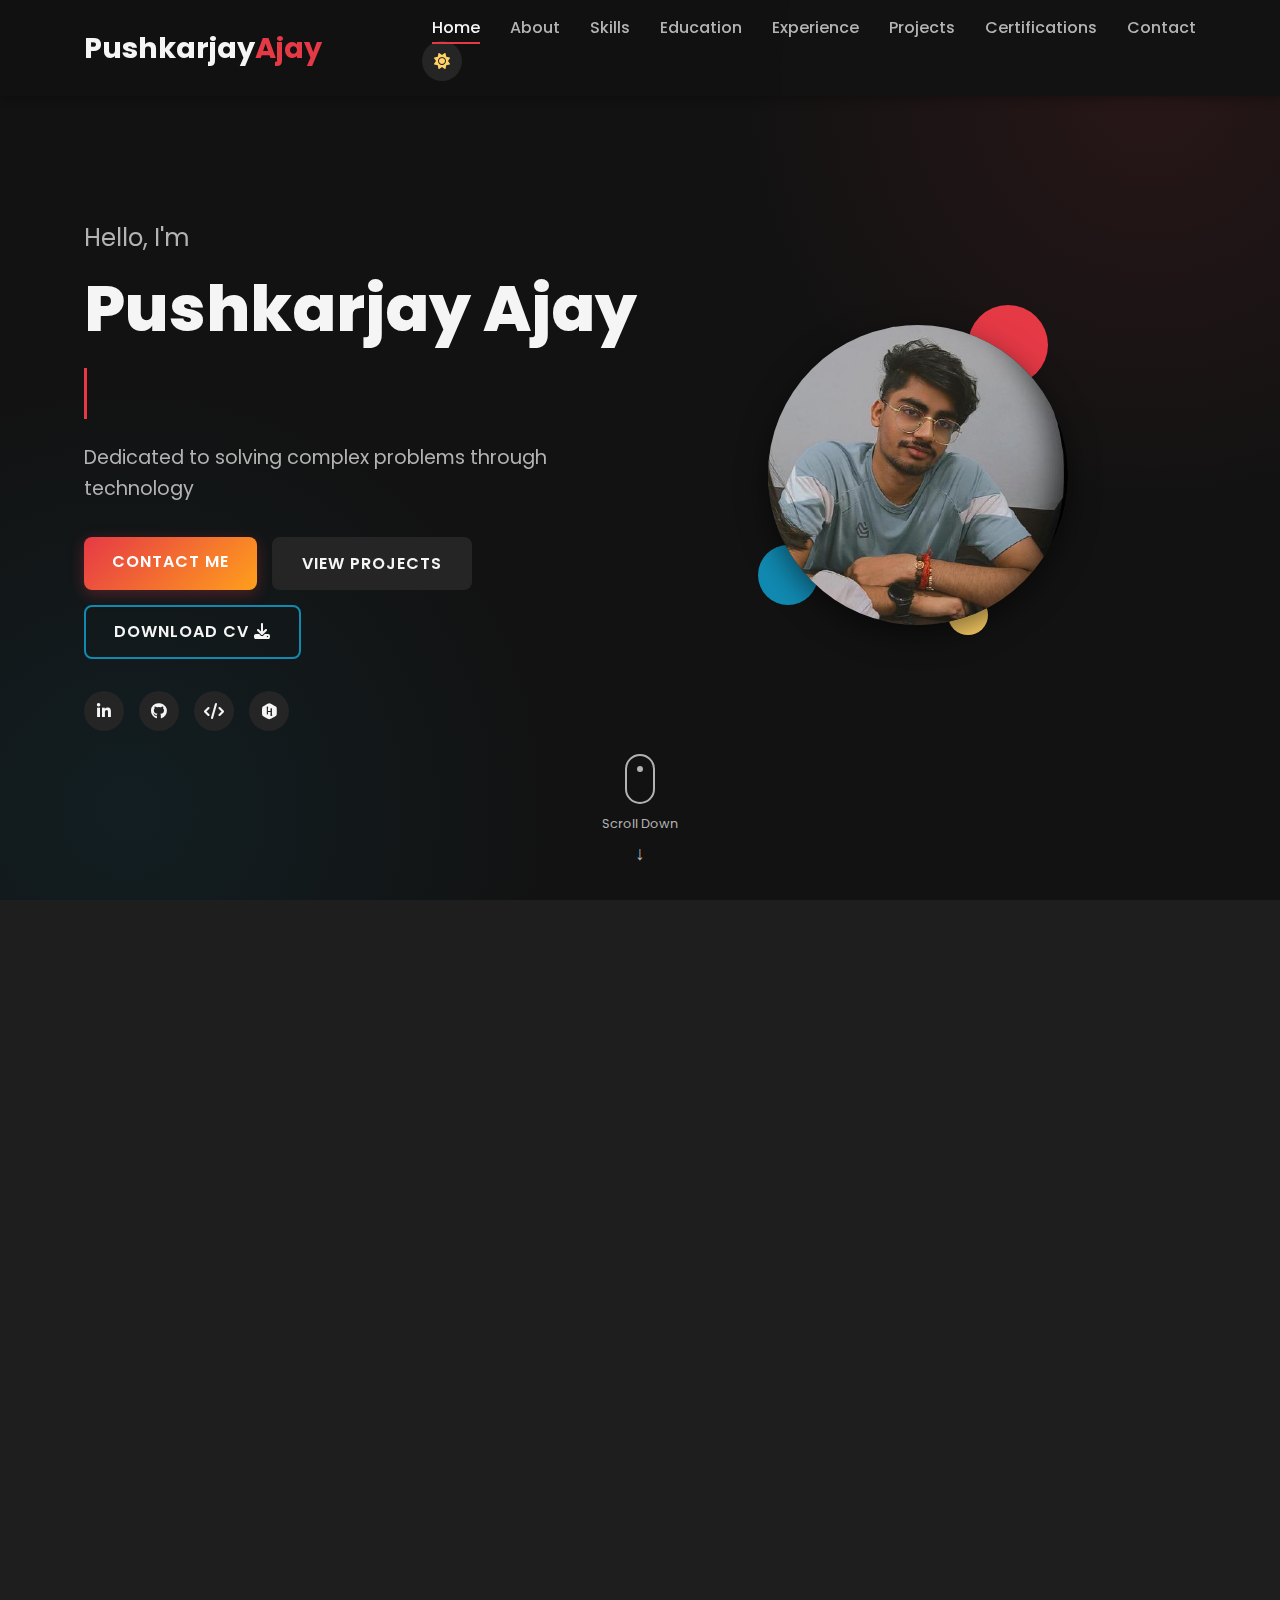
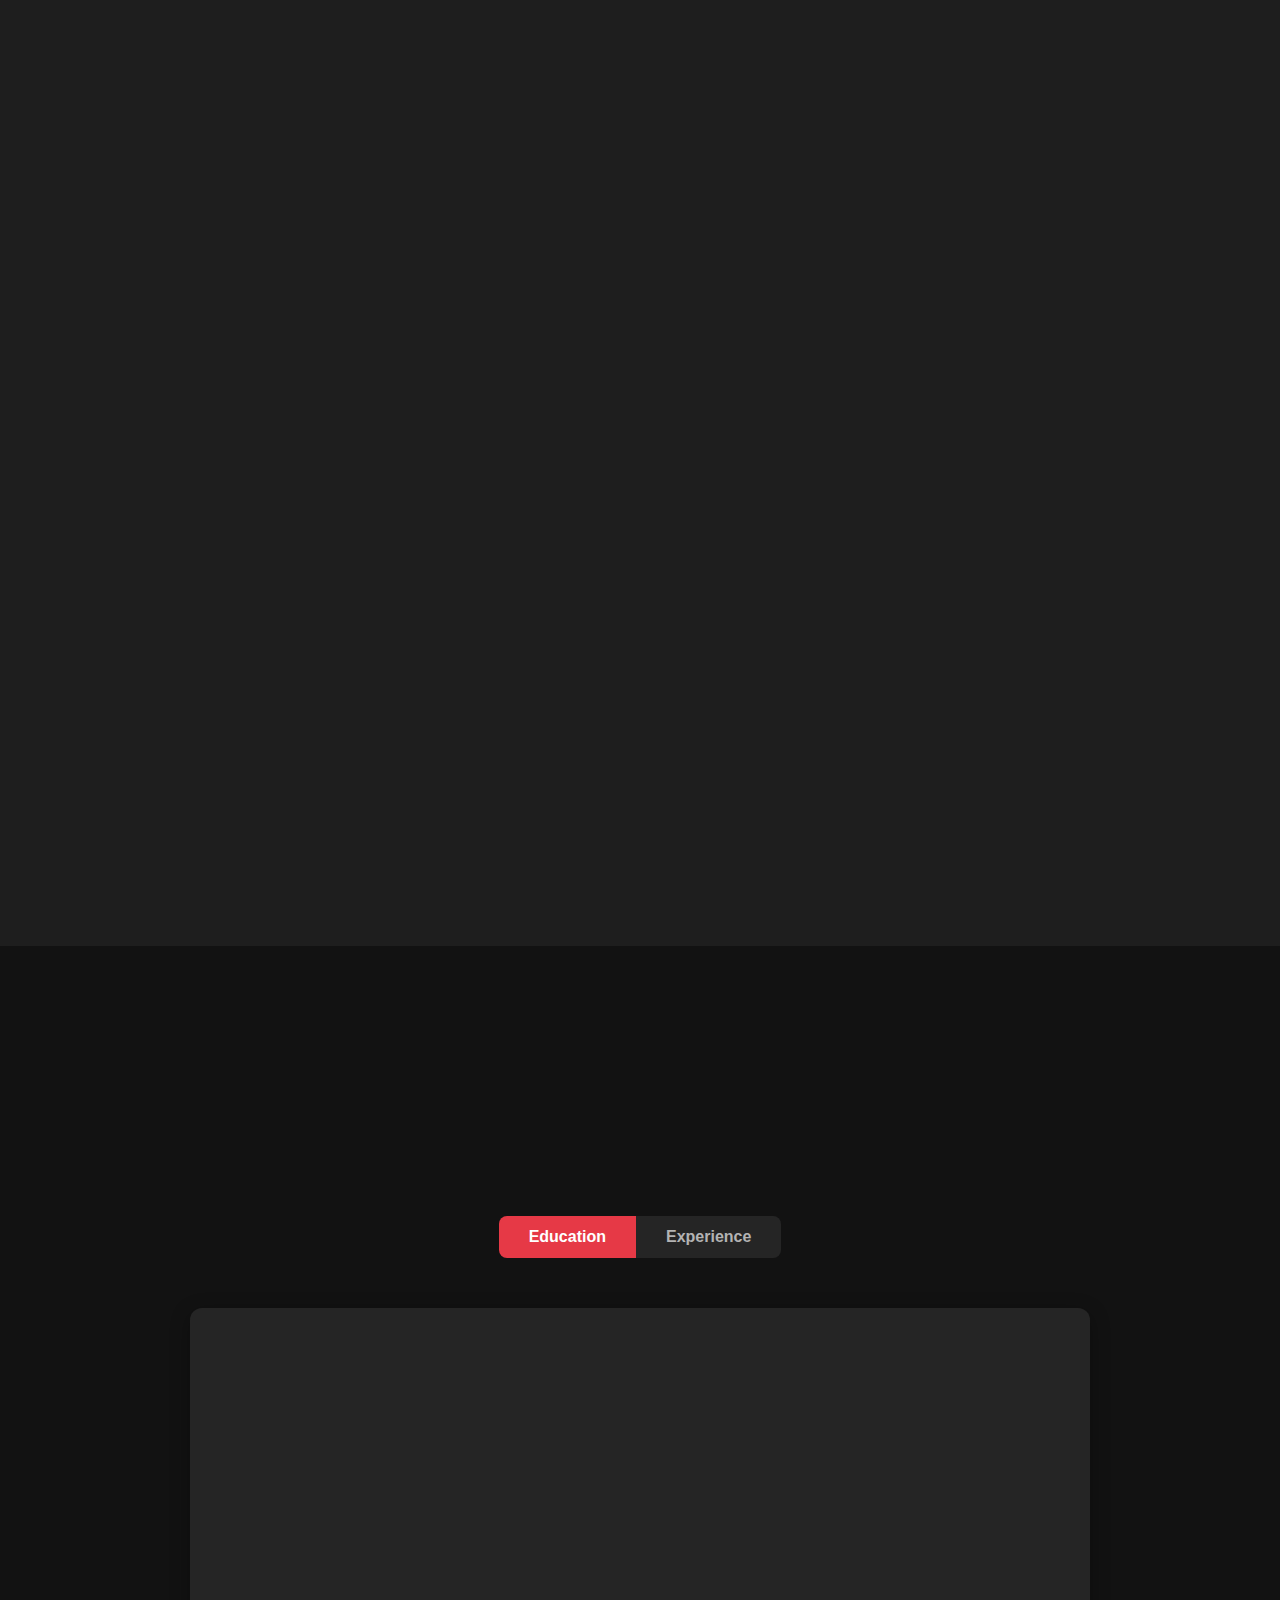
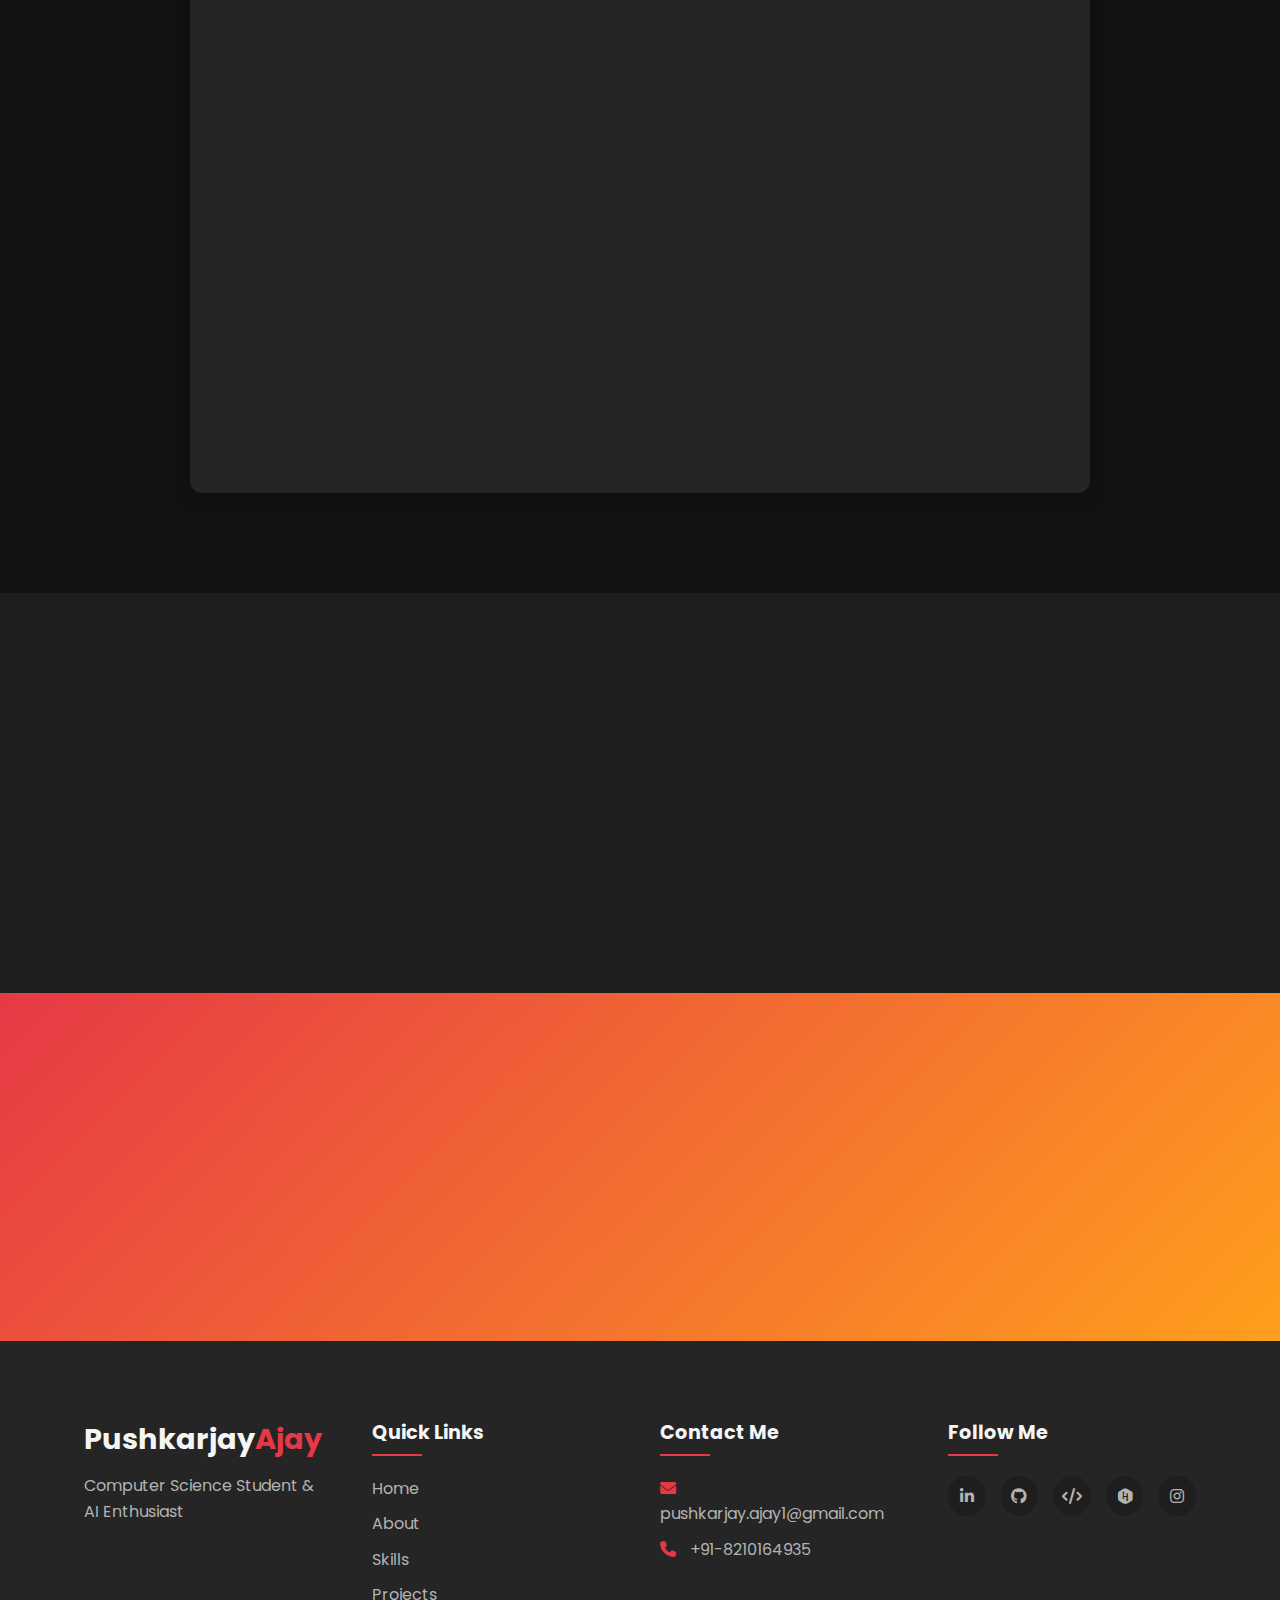
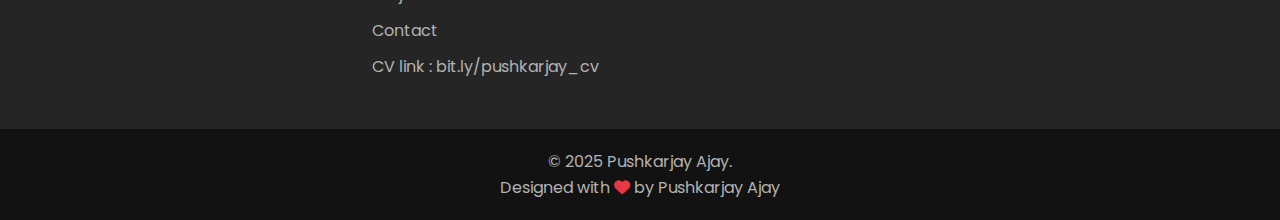
==== commit 7de65f45: "dark theme" ====
--- a/index.html
+++ b/index.html
@@ -6,16 +6,22 @@
     <title>Pushkarjay Ajay | Portfolio</title>
     <link rel="stylesheet" href="styles.css">
     <link rel="stylesheet" href="https://cdnjs.cloudflare.com/ajax/libs/font-awesome/6.4.0/css/all.min.css">
-    <link href="https://fonts.googleapis.com/css2?family=Montserrat:wght@300;400;500;600;700&family=Poppins:wght@300;400;500;600;700&display=swap" rel="stylesheet">
-    <link rel="stylesheet" href="https://cdnjs.cloudflare.com/ajax/libs/animate.css/4.1.1/animate.min.css">
-    <link rel="stylesheet" href="https://unpkg.com/aos@next/dist/aos.css" />
+    <link href="https://fonts.googleapis.com/css2?family=Poppins:wght@300;400;500;600;700;800&family=Montserrat:wght@300;400;500;600;700;800&display=swap" rel="stylesheet">
+    <link rel="stylesheet" href="https://cdn.jsdelivr.net/npm/aos@2.3.4/dist/aos.css">
 </head>
-<body>
+<body class="dark-mode">
+    <!-- Preloader -->
+    <div class="preloader">
+        <div class="loader"></div>
+    </div>
+
     <!-- Header -->
     <header>
         <div class="container">
             <div class="logo">
-                <h1>Pushkarjay<span>Ajay</span></h1>
+                <a href="index.html">
+                    <span class="logo-text">Pushkarjay<span class="accent">Ajay</span></span>
+                </a>
             </div>
             <nav>
                 <ul class="nav-links">
@@ -28,6 +34,9 @@
                     <li><a href="certifications.html">Certifications</a></li>
                     <li><a href="contact.html">Contact</a></li>
                 </ul>
+                <div class="theme-toggle">
+                    <i class="fas fa-sun"></i>
+                </div>
                 <div class="hamburger">
                     <div class="bar"></div>
                     <div class="bar"></div>
@@ -39,34 +48,59 @@
 
     <!-- Hero Section -->
     <section id="home" class="hero">
-        <div class="hero-bg"></div>
         <div class="container">
             <div class="hero-content" data-aos="fade-right" data-aos-duration="1000">
-                <div class="hero-greeting">Hello, I'm</div>
-                <h1 class="hero-name">Pushkarjay <span>Ajay</span></h1>
-                <div class="hero-title">
-                    <span class="txt-rotate" data-period="2000" data-rotate='[ "Computer Science Student", "AI Enthusiast", "Problem Solver" ]'></span>
-                </div>
-                <p class="hero-description">Dedicated to solving complex problems through technology</p>
-                <div class="hero-buttons">
+                <div class="hero-subtitle">Hello, I'm</div>
+                <h1 class="hero-title glitch" data-text="Pushkarjay Ajay">Pushkarjay Ajay</h1>
+                <div class="hero-description">
+                    <span class="typed-text"></span><span class="cursor">&nbsp;</span>
+                </div>
+                <p class="hero-text">Dedicated to solving complex problems through technology</p>
+                <div class="hero-cta">
                     <a href="contact.html" class="btn primary-btn">Contact Me</a>
                     <a href="projects.html" class="btn secondary-btn">View Projects</a>
+                    <a href="https://bit.ly/pushkarjay_cv" target="_blank" class="btn outline-btn">Download CV <i class="fas fa-download"></i></a>
                 </div>
                 <div class="hero-social">
-                    <a href="https://linkedin.com/in/Pushkarjay" target="_blank"><i class="fab fa-linkedin-in"></i></a>
-                    <a href="https://github.com/Pushkarjay" target="_blank"><i class="fab fa-github"></i></a>
-                    <a href="https://leetcode.com/u/pushkarjay" target="_blank"><i class="fas fa-code"></i></a>
-                    <a href="https://hackerrank.com/profile/pushkarjay" target="_blank"><i class="fab fa-hackerrank"></i></a>
+                    <a href="https://linkedin.com/in/Pushkarjay" target="_blank" class="social-icon">
+                        <i class="fab fa-linkedin-in"></i>
+                    </a>
+                    <a href="https://github.com/Pushkarjay" target="_blank" class="social-icon">
+                        <i class="fab fa-github"></i>
+                    </a>
+                    <a href="https://leetcode.com/u/pushkarjay" target="_blank" class="social-icon">
+                        <i class="fas fa-code"></i>
+                    </a>
+                    <a href="https://hackerrank.com/profile/pushkarjay" target="_blank" class="social-icon">
+                        <i class="fab fa-hackerrank"></i>
+                    </a>
                 </div>
             </div>
             <div class="hero-image" data-aos="fade-left" data-aos-duration="1000">
-                <div class="profile-placeholder">
-                    <i class="fas fa-user"></i>
+                <div class="hero-image-container">
+                    <div class="profile-placeholder">
+                        <!--<i class="fas fa-user"></i>-->
+                        <img src="image.jpeg" alt="Profile Image">
+                    </div>
+                    <div class="hero-shapes">
+                        <div class="shape shape-1"></div>
+                        <div class="shape shape-2"></div>
+                        <div class="shape shape-3"></div>
+                        <div class="shape shape-4"></div>
+                    </div>
                 </div>
             </div>
         </div>
         <div class="scroll-down">
-            <a href="#about"><i class="fas fa-chevron-down"></i></a>
+            <a href="#about">
+                <div class="mouse">
+                    <div class="wheel"></div>
+                </div>
+                <div>
+                    <span class="scroll-text">Scroll Down</span>
+                    <span class="arrow">&#8595;</span>
+                </div>
+            </a>
         </div>
     </section>
 
@@ -74,177 +108,526 @@
     <section id="about" class="about">
         <div class="container">
             <div class="section-header" data-aos="fade-up">
-                <h2 class="section-title">About Me</h2>
-                <div class="section-subtitle">Professional Summary</div>
+                <span class="section-subtitle">About Me</span>
+                <h2 class="section-title">Who I Am</h2>
+                <div class="section-decoration">
+                    <span></span><span></span><span></span>
+                </div>
             </div>
             <div class="about-content">
-                <div class="about-text" data-aos="fade-up" data-aos-delay="200">
-                    <p>Dedicated Computer Science student with strong programming, problem-solving, and analytical skills. Proficient in Python, AI/ML tools, and cybersecurity, with hands-on experience in video processing and project management. Actively seeking opportunities to leverage technical expertise and grow professionally.</p>
-                    <div class="about-stats">
-                        <div class="stat-item" data-aos="zoom-in" data-aos-delay="300">
-                            <div class="stat-number">3+</div>
-                            <div class="stat-title">Years Coding</div>
-                        </div>
-                        <div class="stat-item" data-aos="zoom-in" data-aos-delay="400">
-                            <div class="stat-number">5+</div>
-                            <div class="stat-title">Projects</div>
-                        </div>
-                        <div class="stat-item" data-aos="zoom-in" data-aos-delay="500">
-                            <div class="stat-number">9+</div>
-                            <div class="stat-title">Certifications</div>
-                        </div>
-                    </div>
-                    <div class="about-cta" data-aos="fade-up" data-aos-delay="600">
-                        <a href="contact.html" class="btn primary-btn">Get In Touch</a>
-                        <a href="about.html" class="btn outline-btn">Learn More</a>
+                <div class="about-image" data-aos="fade-right" data-aos-delay="200">
+                    <div class="about-image-container">
+                        <div class="profile-placeholder">
+                            <!--<i class="fas fa-user"></i>-->
+                            <img src="image.jpeg" alt="Profile Image">
+                        </div>
+                        <div class="experience-badge">
+                            <span class="exp-number">3+</span>
+                            <span class="exp-text">Years of Experience</span>
+                        </div>
+                    </div>
+                </div>
+                <div class="about-text" data-aos="fade-left" data-aos-delay="200">
+                    <h3>Computer Science Student & AI Enthusiast</h3>
+                    <p>Dedicated Computer Science student with strong programming, problem-solving, and analytical skills. Proficient in Python, AI/ML tools, and cybersecurity, with hands-on experience in video processing and project management.</p>
+                    <p>Actively seeking opportunities to leverage technical expertise and grow professionally.</p>
+                    
+                    <div class="about-info">
+                        <div class="info-item">
+                            <span class="info-title">Name:</span>
+                            <span class="info-value">Pushkarjay Ajay</span>
+                        </div>
+                        <div class="info-item">
+                            <span class="info-title">Email:</span>
+                            <span class="info-value">
+                                <a href="mailto:pushkarjay.ajay1@gmail.com">pushkarjay.ajay1@gmail.com</a>
+                            </span>
+                        </div>
+                        <div class="info-item">
+                            <span class="info-title">Phone:</span>
+                            <span class="info-value">
+                                <a href="tel:+918210164935">+91-8210164935</a>
+                            </span>
+                        </div>
+                        <div class="info-item">
+                            <span class="info-title">Location:</span>
+                            <span class="info-value">Bhubaneswar, India</span>
+                        </div>
+                    </div>
+                    
+                    <div class="about-cta">
+                        <a href="contact.html" class="btn primary-btn">Contact Me</a>
+                        <a href="https://bit.ly/pushkarjay_cv" target="_blank" class="btn outline-btn">Download CV <i class="fas fa-download"></i></a>
                     </div>
                 </div>
             </div>
         </div>
     </section>
 
+    <!-- Skills Section -->
+    <section id="skills-section" class="skills-section">
+        <div class="container">
+            <div class="section-header" data-aos="fade-up">
+                <span class="section-subtitle">My Skills</span>
+                <h2 class="section-title">My Expertise</h2>
+                <div class="section-decoration">
+                    <span></span><span></span><span></span>
+                </div>
+            </div>
+            
+            <div class="skills-categories">
+                <!-- Technical Skills -->
+                <div class="skills-category" data-aos="fade-up" data-aos-delay="100">
+                    <div class="category-header">
+                        <div class="category-icon">
+                            <i class="fas fa-laptop-code"></i>
+                        </div>
+                        <h3>Technical Skills</h3>
+                    </div>
+                    <div class="skills-grid">
+                        <div class="skill-card">
+                            <div class="skill-icon">
+                                <i class="fab fa-python"></i>
+                            </div>
+                            <h4>Python</h4>
+                            <div class="skill-level">
+                                <div class="skill-progress" style="width: 90%"></div>
+                            </div>
+                            <span class="skill-percent">90%</span>
+                        </div>
+                        <div class="skill-card">
+                            <div class="skill-icon">
+                                <i class="fab fa-js"></i>
+                            </div>
+                            <h4>JavaScript</h4>
+                            <div class="skill-level">
+                                <div class="skill-progress" style="width: 75%"></div>
+                            </div>
+                            <span class="skill-percent">75%</span>
+                        </div>
+                        <div class="skill-card">
+                            <div class="skill-icon">
+                                <i class="fas fa-code"></i>
+                            </div>
+                            <h4>C</h4>
+                            <div class="skill-level">
+                                <div class="skill-progress" style="width: 80%"></div>
+                            </div>
+                            <span class="skill-percent">80%</span>
+                        </div>
+                        <div class="skill-card">
+                            <div class="skill-icon">
+                                <i class="fab fa-html5"></i>
+                            </div>
+                            <h4>HTML/CSS</h4>
+                            <div class="skill-level">
+                                <div class="skill-progress" style="width: 85%"></div>
+                            </div>
+                            <span class="skill-percent">85%</span>
+                        </div>
+                    </div>
+                </div>
+                
+                <!-- AI & Data Science -->
+                <div class="skills-category" data-aos="fade-up" data-aos-delay="200">
+                    <div class="category-header">
+                        <div class="category-icon">
+                            <i class="fas fa-brain"></i>
+                        </div>
+                        <h3>AI & Data Science</h3>
+                    </div>
+                    <div class="skills-grid">
+                        <div class="skill-card">
+                            <div class="skill-icon">
+                                <i class="fas fa-eye"></i>
+                            </div>
+                            <h4>OpenCV</h4>
+                            <div class="skill-level">
+                                <div class="skill-progress" style="width: 85%"></div>
+                            </div>
+                            <span class="skill-percent">85%</span>
+                        </div>
+                        <div class="skill-card">
+                            <div class="skill-icon">
+                                <i class="fas fa-calculator"></i>
+                            </div>
+                            <h4>NumPy</h4>
+                            <div class="skill-level">
+                                <div class="skill-progress" style="width: 80%"></div>
+                            </div>
+                            <span class="skill-percent">80%</span>
+                        </div>
+                        <div class="skill-card">
+                            <div class="skill-icon">
+                                <i class="fas fa-table"></i>
+                            </div>
+                            <h4>Pandas</h4>
+                            <div class="skill-level">
+                                <div class="skill-progress" style="width: 80%"></div>
+                            </div>
+                            <span class="skill-percent">80%</span>
+                        </div>
+                        <div class="skill-card">
+                            <div class="skill-icon">
+                                <i class="fas fa-chart-line"></i>
+                            </div>
+                            <h4>Matplotlib</h4>
+                            <div class="skill-level">
+                                <div class="skill-progress" style="width: 75%"></div>
+                            </div>
+                            <span class="skill-percent">75%</span>
+                        </div>
+                    </div>
+                </div>
+                
+                <!-- Tools & Technologies -->
+                <div class="skills-category" data-aos="fade-up" data-aos-delay="300">
+                    <div class="category-header">
+                        <div class="category-icon">
+                            <i class="fas fa-tools"></i>
+                        </div>
+                        <h3>Tools & Technologies</h3>
+                    </div>
+                    <div class="skills-grid">
+                        <div class="skill-card">
+                            <div class="skill-icon">
+                                <i class="fab fa-git-alt"></i>
+                            </div>
+                            <h4>Git & GitHub</h4>
+                            <div class="skill-level">
+                                <div class="skill-progress" style="width: 85%"></div>
+                            </div>
+                            <span class="skill-percent">85%</span>
+                        </div>
+                        <div class="skill-card">
+                            <div class="skill-icon">
+                                <i class="fab fa-aws"></i>
+                            </div>
+                            <h4>AWS</h4>
+                            <div class="skill-level">
+                                <div class="skill-progress" style="width: 70%"></div>
+                            </div>
+                            <span class="skill-percent">70%</span>
+                        </div>
+                        <div class="skill-card">
+                            <div class="skill-icon">
+                                <i class="fas fa-database"></i>
+                            </div>
+                            <h4>PostgreSQL</h4>
+                            <div class="skill-level">
+                                <div class="skill-progress" style="width: 75%"></div>
+                            </div>
+                            <span class="skill-percent">75%</span>
+                        </div>
+                        <div class="skill-card">
+                            <div class="skill-icon">
+                                <i class="fab fa-linux"></i>
+                            </div>
+                            <h4>Linux</h4>
+                            <div class="skill-level">
+                                <div class="skill-progress" style="width: 80%"></div>
+                            </div>
+                            <span class="skill-percent">80%</span>
+                        </div>
+                    </div>
+                </div>
+            </div>
+            
+            <div class="section-cta" data-aos="fade-up" data-aos-delay="400">
+                <a href="skills.html" class="btn primary-btn">View All Skills</a>
+            </div>
+        </div>
+    </section>
+
     <!-- Featured Projects Section -->
-    <section id="featured-projects" class="featured-projects">
+    <section id="projects" class="projects-section">
         <div class="container">
             <div class="section-header" data-aos="fade-up">
+                <span class="section-subtitle">My Work</span>
                 <h2 class="section-title">Featured Projects</h2>
-                <div class="section-subtitle">Some of my recent work</div>
-            </div>
-            <div class="featured-grid">
-                <div class="featured-card" data-aos="fade-up" data-aos-delay="200">
-                    <div class="featured-content">
-                        <h3>HMart - E-commerce Platform</h3>
-                        <p>A full-stack e-commerce platform with product management, user authentication, and payment integration.</p>
+                <div class="section-decoration">
+                    <span></span><span></span><span></span>
+                </div>
+            </div>
+            
+            <div class="projects-grid">
+                <!-- HMart Project -->
+                <div class="project-card" data-aos="fade-up" data-aos-delay="100">
+                    <div class="project-img">
+                        <div class="project-img-overlay">
+                            <div class="project-actions">
+                                <a href="#" class="project-link"><i class="fas fa-link"></i></a>
+                                <a href="#" class="project-github"><i class="fab fa-github"></i></a>
+                            </div>
+                        </div>
+                        <div class="project-img-placeholder">
+                            <i class="fas fa-shopping-cart"></i>
+                        </div>
+                    </div>
+                    <div class="project-content">
                         <div class="project-tags">
                             <span>JavaScript</span>
                             <span>HTML/CSS</span>
                             <span>PostgreSQL</span>
                         </div>
-                        <div class="project-links">
+                        <h3 class="project-title">HMart - E-commerce Platform</h3>
+                        <p class="project-description">A full-stack e-commerce platform with product management, user authentication, and payment integration.</p>
+                        <div class="project-cta">
                             <a href="projects.html#hmart" class="btn small-btn">View Details</a>
                         </div>
                     </div>
                 </div>
-                <div class="featured-card" data-aos="fade-up" data-aos-delay="300">
-                    <div class="featured-content">
-                        <h3>Exoplanet Detection Using AI</h3>
-                        <p>Utilized NASA Kepler data and Random Forest Classifier to identify exoplanets.</p>
+                
+                <!-- Flipclock Project -->
+                <div class="project-card" data-aos="fade-up" data-aos-delay="200">
+                    <div class="project-img">
+                        <div class="project-img-overlay">
+                            <div class="project-actions">
+                                <a href="#" class="project-link"><i class="fas fa-link"></i></a>
+                                <a href="#" class="project-github"><i class="fab fa-github"></i></a>
+                            </div>
+                        </div>
+                        <div class="project-img-placeholder">
+                            <i class="fas fa-clock"></i>
+                        </div>
+                    </div>
+                    <div class="project-content">
                         <div class="project-tags">
-                            <span>Python</span>
-                            <span>Machine Learning</span>
-                            <span>Data Analysis</span>
-                        </div>
-                        <div class="project-links">
-                            <a href="projects.html#exoplanet" class="btn small-btn">View Details</a>
-                        </div>
-                    </div>
-                </div>
-                <div class="featured-card" data-aos="fade-up" data-aos-delay="400">
-                    <div class="featured-content">
-                        <h3>Research: VGG16 vs ResNet50</h3>
-                        <p>Comparative analysis of VGG16 and ResNet50 architectures on CIFAR-10 image classification.</p>
+                            <span>JavaScript</span>
+                            <span>HTML/CSS</span>
+                            <span>Animation</span>
+                        </div>
+                        <h3 class="project-title">Flipclock - Interactive Timer</h3>
+                        <p class="project-description">An interactive flip clock timer with customizable themes and alarm functionality.</p>
+                        <div class="project-cta">
+                            <a href="projects.html#flipclock" class="btn small-btn">View Details</a>
+                        </div>
+                    </div>
+                </div>
+                
+                <!-- Research Paper Project -->
+                <div class="project-card" data-aos="fade-up" data-aos-delay="300">
+                    <div class="project-img">
+                        <div class="project-img-overlay">
+                            <div class="project-actions">
+                                <a href="#" class="project-link"><i class="fas fa-link"></i></a>
+                                <a href="#" class="project-github"><i class="fab fa-github"></i></a>
+                            </div>
+                        </div>
+                        <div class="project-img-placeholder">
+                            <i class="fas fa-microscope"></i>
+                        </div>
+                    </div>
+                    <div class="project-content">
                         <div class="project-tags">
                             <span>Deep Learning</span>
                             <span>Computer Vision</span>
                             <span>Research</span>
                         </div>
-                        <div class="project-links">
+                        <h3 class="project-title">VGG16 vs ResNet50 Analysis</h3>
+                        <p class="project-description">Comparative analysis of VGG16 and ResNet50 architectures on CIFAR-10 image classification.</p>
+                        <div class="project-cta">
                             <a href="projects.html#research" class="btn small-btn">View Details</a>
                         </div>
                     </div>
                 </div>
             </div>
-            <div class="section-cta" data-aos="fade-up" data-aos-delay="500">
+            
+            <div class="section-cta" data-aos="fade-up" data-aos-delay="400">
                 <a href="projects.html" class="btn primary-btn">View All Projects</a>
             </div>
         </div>
     </section>
 
-    <!-- Skills Highlight Section -->
-    <section id="skills-highlight" class="skills-highlight">
+    <!-- Education & Experience Section -->
+    <section id="education-experience" class="education-experience">
         <div class="container">
             <div class="section-header" data-aos="fade-up">
-                <h2 class="section-title">Skills Highlight</h2>
-                <div class="section-subtitle">My technical expertise</div>
-            </div>
-            <div class="skills-categories">
-                <div class="skills-category" data-aos="fade-up" data-aos-delay="200">
-                    <h3>Programming</h3>
-                    <div class="skills-list">
-                        <div class="skill-tag">Python</div>
-                        <div class="skill-tag">JavaScript</div>
-                        <div class="skill-tag">C</div>
-                        <div class="skill-tag">HTML/CSS</div>
-                        <div class="skill-tag">SQL</div>
-                    </div>
-                </div>
-                <div class="skills-category" data-aos="fade-up" data-aos-delay="300">
-                    <h3>AI & Data Science</h3>
-                    <div class="skills-list">
-                        <div class="skill-tag">OpenCV</div>
-                        <div class="skill-tag">NumPy</div>
-                        <div class="skill-tag">Pandas</div>
-                        <div class="skill-tag">Matplotlib</div>
-                        <div class="skill-tag">AutoML</div>
-                    </div>
-                </div>
-                <div class="skills-category" data-aos="fade-up" data-aos-delay="400">
-                    <h3>Tools & Technologies</h3>
-                    <div class="skills-list">
-                        <div class="skill-tag">Git & GitHub</div>
-                        <div class="skill-tag">VS Code</div>
-                        <div class="skill-tag">AWS</div>
-                        <div class="skill-tag">PostgreSQL</div>
-                        <div class="skill-tag">Linux</div>
-                    </div>
-                </div>
-            </div>
-            <div class="section-cta" data-aos="fade-up" data-aos-delay="500">
-                <a href="skills.html" class="btn primary-btn">View All Skills</a>
+                <span class="section-subtitle">My Journey</span>
+                <h2 class="section-title">Education & Experience</h2>
+                <div class="section-decoration">
+                    <span></span><span></span><span></span>
+                </div>
+            </div>
+            
+            <div class="timeline-container">
+                <div class="timeline-tabs">
+                    <button class="timeline-tab active" data-target="education">Education</button>
+                    <button class="timeline-tab" data-target="experience">Experience</button>
+                </div>
+                
+                <div class="timeline-content">
+                    <!-- Education Timeline -->
+                    <div class="timeline active" id="education">
+                        <div class="timeline-item" data-aos="fade-right">
+                            <div class="timeline-dot"></div>
+                            <div class="timeline-date">2022 – 2026</div>
+                            <div class="timeline-content">
+                                <h3>Bachelor of Technology (B.Tech) in Computer Science & Engineering</h3>
+                                <h4>KIIT University, Bhubaneswar</h4>
+                            </div>
+                        </div>
+                        
+                        <div class="timeline-item" data-aos="fade-left">
+                            <div class="timeline-dot"></div>
+                            <div class="timeline-date">2022</div>
+                            <div class="timeline-content">
+                                <h3>Intermediate (12th Grade)</h3>
+                                <h4>Sri Chaitanya Junior College, Hyderabad</h4>
+                                <p>Percentage: 93.5%</p>
+                            </div>
+                        </div>
+                        
+                        <div class="timeline-item" data-aos="fade-right">
+                            <div class="timeline-dot"></div>
+                            <div class="timeline-date">2020</div>
+                            <div class="timeline-content">
+                                <h3>High School (10th Grade)</h3>
+                                <h4>Sri Chaitanya School, Hyderabad</h4>
+                                <p>CGPA: 10.0</p>
+                            </div>
+                        </div>
+                    </div>
+                    
+                    <!-- Experience Timeline -->
+                    <div class="timeline" id="experience">
+                        <div class="timeline-item" data-aos="fade-right">
+                            <div class="timeline-dot"></div>
+                            <div class="timeline-date">Dec 2024 – Jan 2025</div>
+                            <div class="timeline-content">
+                                <h3>Intern - Video/Image Processing</h3>
+                                <h4>CHESS, DRDO (Hyderabad)</h4>
+                                <ul>
+                                    <li>Developed a framework for image preprocessing using OpenCV, NumPy, and Pillow.</li>
+                                    <li>Integrated video analytics tools for data extraction and automated processes.</li>
+                                </ul>
+                            </div>
+                        </div>
+                        
+                        <div class="timeline-item" data-aos="fade-left">
+                            <div class="timeline-dot"></div>
+                            <div class="timeline-date">Oct 2024 – Nov 2024</div>
+                            <div class="timeline-content">
+                                <h3>Social Entrepreneurship Intern</h3>
+                                <h4>Hamari Pahchan NGO</h4>
+                                <ul>
+                                    <li>Managed community development projects promoting social impact.</li>
+                                </ul>
+                            </div>
+                        </div>
+                        
+                        <div class="timeline-item" data-aos="fade-right">
+                            <div class="timeline-dot"></div>
+                            <div class="timeline-date">Nov 2022 – Dec 2022</div>
+                            <div class="timeline-content">
+                                <h3>AI/ML Intern</h3>
+                                <h4>Aican Automate (via Teachnook)</h4>
+                                <ul>
+                                    <li>Developed machine learning models and predictive automation solutions.</li>
+                                </ul>
+                            </div>
+                        </div>
+                    </div>
+                </div>
+            </div>
+        </div>
+    </section>
+
+    <!-- Stats Section -->
+    <section id="stats" class="stats-section">
+        <div class="container">
+            <div class="stats-grid">
+                <div class="stat-item" data-aos="fade-up">
+                    <div class="stat-icon">
+                        <i class="fas fa-code"></i>
+                    </div>
+                    <div class="stat-number" data-count="5000">0</div>
+                    <div class="stat-title">Lines of Code</div>
+                </div>
+                
+                <div class="stat-item" data-aos="fade-up" data-aos-delay="100">
+                    <div class="stat-icon">
+                        <i class="fas fa-project-diagram"></i>
+                    </div>
+                    <div class="stat-number" data-count="5">0</div>
+                    <div class="stat-title">Projects Completed</div>
+                </div>
+                
+                <div class="stat-item" data-aos="fade-up" data-aos-delay="200">
+                    <div class="stat-icon">
+                        <i class="fas fa-certificate"></i>
+                    </div>
+                    <div class="stat-number" data-count="9">0</div>
+                    <div class="stat-title">Certifications</div>
+                </div>
+            </div>
+        </div>
+    </section>
+
+    <!-- Contact CTA Section -->
+    <section id="contact-cta" class="contact-cta">
+        <div class="container">
+            <div class="cta-content" data-aos="fade-up">
+                <h2>Let's Work Together</h2>
+                <p>Have a project in mind? Let's discuss how I can contribute to your team.</p>
+                <a href="contact.html" class="btn primary-btn">Get In Touch</a>
             </div>
         </div>
     </section>
 
     <!-- Footer -->
     <footer>
-        <div class="container">
-            <div class="footer-content">
-                <div class="footer-logo">
-                    <h2>Pushkarjay<span>Ajay</span></h2>
-                    <p>Computer Science Student & AI Enthusiast</p>
-                </div>
-                <div class="footer-links">
-                    <h3>Quick Links</h3>
-                    <ul>
-                        <li><a href="index.html">Home</a></li>
-                        <li><a href="about.html">About</a></li>
-                        <li><a href="projects.html">Projects</a></li>
-                        <li><a href="contact.html">Contact</a></li>
-                    </ul>
-                </div>
-                <div class="footer-contact">
-                    <h3>Contact Me</h3>
-                    <p><a href="mailto:pushkarjay.ajay1@gmail.com"><i class="fas fa-envelope"></i> pushkarjay.ajay1@gmail.com</a></p>
-                    <p><a href="tel:+918210164935"><i class="fas fa-phone"></i> +91-8210164935</a></p>
-                </div>
-                <div class="footer-social">
-                    <h3>Follow Me</h3>
-                    <div class="social-icons">
-                        <a href="https://linkedin.com/in/Pushkarjay" target="_blank"><i class="fab fa-linkedin-in"></i></a>
-                        <a href="https://github.com/Pushkarjay" target="_blank"><i class="fab fa-github"></i></a>
-                        <a href="https://leetcode.com/u/pushkarjay" target="_blank"><i class="fas fa-code"></i></a>
-                        <a href="https://hackerrank.com/profile/pushkarjay" target="_blank"><i class="fab fa-hackerrank"></i></a>
-                    </div>
-                </div>
-            </div>
-            <div class="footer-bottom">
-                <p>&copy; 2025 Pushkarjay Ajay. All Rights Reserved.</p>
+        <div class="footer-top">
+            <div class="container">
+                <div class="footer-content">
+                    <div class="footer-logo">
+                        <h2>Pushkarjay<span>Ajay</span></h2>
+                        <p>Computer Science Student & AI Enthusiast</p>
+                    </div>
+                    <div class="footer-links">
+                        <h3>Quick Links</h3>
+                        <ul>
+                            <li><a href="index.html">Home</a></li>
+                            <li><a href="about.html">About</a></li>
+                            <li><a href="skills.html">Skills</a></li>
+                            <li><a href="projects.html">Projects</a></li>
+                            <li><a href="contact.html">Contact</a></li>
+                            <li><a href="https://bit.ly/pushkarjay_cv" target="_blank">CV link : bit.ly/pushkarjay_cv</a></li>
+                        </ul>
+                    </div>
+                    <div class="footer-contact">
+                        <h3>Contact Me</h3>
+                        <p><a href="mailto:pushkarjay.ajay1@gmail.com"><i class="fas fa-envelope"></i> pushkarjay.ajay1@gmail.com</a></p>
+                        <p><a href="tel:+918210164935"><i class="fas fa-phone"></i> +91-8210164935</a></p>
+                    </div>
+                    <div class="footer-social">
+                        <h3>Follow Me</h3>
+                        <div class="social-icons">
+                            <a href="https://linkedin.com/in/Pushkarjay" target="_blank"><i class="fab fa-linkedin-in"></i></a>
+                            <a href="https://github.com/Pushkarjay" target="_blank"><i class="fab fa-github"></i></a>
+                            <a href="https://leetcode.com/u/pushkarjay" target="_blank"><i class="fas fa-code"></i></a>
+                            <a href="https://hackerrank.com/profile/pushkarjay" target="_blank"><i class="fab fa-hackerrank"></i></a>
+                            <a href="https://instagram.com/pushkarjay" target="_blank"><i class="fab fa-instagram"></i></a>
+                        </div>
+                    </div>
+                </div>
+            </div>
+        </div>
+        <div class="footer-bottom">
+            <div class="container">
+                <p>&copy; 2025 Pushkarjay Ajay.</p>
+                <p>Designed with <i class="fas fa-heart"></i> by Pushkarjay Ajay</p>
             </div>
         </div>
     </footer>
 
-    <script src="https://unpkg.com/aos@next/dist/aos.js"></script>
+    <!-- Back to Top Button -->
+    <a href="#" class="back-to-top">
+        <i class="fas fa-arrow-up"></i>
+    </a>
+
+    <!-- Scripts -->
+    <script src="https://cdn.jsdelivr.net/npm/aos@2.3.4/dist/aos.js"></script>
     <script src="script.js"></script>
 </body>
 </html>
-
--- a/styles.css
+++ b/styles.css
@@ -1,19 +1,32 @@
 /* Base Styles */
 :root {
-  --primary-color: #e63946;
-  --secondary-color: #1d3557;
-  --accent-color: #457b9d;
-  --text-color: #1d1d1d;
-  --text-light: #6d6d6d;
-  --background-color: #ffffff;
-  --background-alt: #f8f9fa;
-  --border-color: #e0e0e0;
-  --success-color: #2ecc71;
-  --error-color: #e74c3c;
-  --box-shadow: 0 10px 30px rgba(0, 0, 0, 0.1);
+  /* Dark Theme Colors */
+  --bg-primary: #121212;
+  --bg-secondary: #1e1e1e;
+  --bg-tertiary: #252525;
+  --text-primary: #f5f5f5;
+  --text-secondary: #b3b3b3;
+  --accent-red: #e63946;
+  --accent-yellow: #ffd166;
+  --accent-green: #06d6a0;
+  --accent-orange: #ff9f1c;
+  --accent-blue: #118ab2;
+  --gradient-primary: linear-gradient(135deg, var(--accent-red), var(--accent-orange));
+  --gradient-secondary: linear-gradient(135deg, var(--accent-blue), var(--accent-green));
+  --box-shadow: 0 10px 30px rgba(0, 0, 0, 0.5);
+  --card-shadow: 0 5px 20px rgba(0, 0, 0, 0.3);
   --transition: all 0.3s ease;
   --border-radius: 8px;
   --card-border-radius: 12px;
+}
+
+/* Light Theme Colors - for future toggle functionality */
+.light-mode {
+  --bg-primary: #f5f5f5;
+  --bg-secondary: #ffffff;
+  --bg-tertiary: #e9e9e9;
+  --text-primary: #887373;
+  --text-secondary: #555555;
 }
 
 * {
@@ -25,14 +38,16 @@
 html {
   scroll-behavior: smooth;
   font-size: 16px;
+  scroll-padding-top: 80px; /* For fixed header */
 }
 
 body {
-  font-family: "Montserrat", "Poppins", sans-serif;
+  font-family: 'Poppins', sans-serif;
   line-height: 1.6;
-  color: var(--text-color);
-  background-color: var(--background-color);
+  color: var(--text-primary);
+  background-color: var(--bg-primary);
   overflow-x: hidden;
+  transition: var(--transition);
 }
 
 .container {
@@ -44,12 +59,12 @@
 
 a {
   text-decoration: none;
-  color: var(--primary-color);
+  color: var(--accent-blue);
   transition: var(--transition);
 }
 
 a:hover {
-  color: var(--secondary-color);
+  color: var(--accent-red);
 }
 
 ul {
@@ -61,20 +76,57 @@
   height: auto;
 }
 
+/* Preloader */
+.preloader {
+  position: fixed;
+  top: 0;
+  left: 0;
+  width: 100%;
+  height: 100%;
+  background-color: var(--bg-primary);
+  display: flex;
+  justify-content: center;
+  align-items: center;
+  z-index: 9999;
+  transition: opacity 0.5s ease, visibility 0.5s ease;
+}
+
+.preloader.hide {
+  opacity: 0;
+  visibility: hidden;
+}
+
+.loader {
+  width: 50px;
+  height: 50px;
+  border: 5px solid var(--bg-tertiary);
+  border-top: 5px solid var(--accent-red);
+  border-radius: 50%;
+  animation: spin 1s linear infinite;
+}
+
+@keyframes spin {
+  0% { transform: rotate(0deg); }
+  100% { transform: rotate(360deg); }
+}
+
 /* Typography */
-h1,
-h2,
-h3,
-h4,
-h5,
-h6 {
+h1, h2, h3, h4, h5, h6 {
   font-weight: 700;
   line-height: 1.3;
   margin-bottom: 1rem;
+  color: var(--text-primary);
 }
 
 p {
   margin-bottom: 1rem;
+  color: var(--text-secondary);
+}
+
+/* Section Styling */
+section {
+  padding: 100px 0;
+  position: relative;
 }
 
 .section-header {
@@ -82,40 +134,41 @@
   margin-bottom: 3rem;
 }
 
+.section-subtitle {
+  display: inline-block;
+  font-size: 1rem;
+  font-weight: 500;
+  color: var(--accent-red);
+  text-transform: uppercase;
+  letter-spacing: 2px;
+  margin-bottom: 1rem;
+  position: relative;
+}
+
 .section-title {
   font-size: 2.5rem;
-  color: var(--text-color);
-  position: relative;
+  color: var(--text-primary);
+  margin-bottom: 1.5rem;
+  position: relative;
+}
+
+.section-decoration {
+  display: flex;
+  justify-content: center;
+  gap: 8px;
+  margin-top: 1rem;
+}
+
+.section-decoration span {
   display: inline-block;
-  margin-bottom: 1rem;
-}
-
-.section-title::after {
-  content: "";
-  position: absolute;
-  bottom: -10px;
-  left: 50%;
-  transform: translateX(-50%);
-  width: 80px;
+  width: 30px;
   height: 4px;
-  background-color: var(--primary-color);
+  background-color: var(--accent-red);
   border-radius: 2px;
 }
 
-.section-subtitle {
-  font-size: 1.2rem;
-  color: var(--text-light);
-  font-weight: 400;
-}
-
-/* Layout */
-section {
-  padding: 100px 0;
-  position: relative;
-}
-
-section:nth-child(even) {
-  background-color: var(--background-alt);
+.section-decoration span:nth-child(2) {
+  width: 60px;
 }
 
 .section-cta {
@@ -139,42 +192,60 @@
 }
 
 .primary-btn {
-  background-color: var(--primary-color);
+  background: var(--gradient-primary);
   color: white;
   box-shadow: 0 4px 15px rgba(230, 57, 70, 0.3);
+  position: relative;
+  z-index: 1;
+  overflow: hidden;
+}
+
+.primary-btn::before {
+  content: '';
+  position: absolute;
+  top: 0;
+  left: 0;
+  width: 100%;
+  height: 100%;
+  background: var(--gradient-secondary);
+  z-index: -1;
+  transition: var(--transition);
+  opacity: 0;
+}
+
+.primary-btn:hover::before {
+  opacity: 1;
 }
 
 .primary-btn:hover {
-  background-color: var(--secondary-color);
+  transform: translateY(-3px);
+  box-shadow: 0 10px 20px rgba(230, 57, 70, 0.4);
+}
+
+.secondary-btn {
+  background-color: var(--bg-tertiary);
+  color: var(--text-primary);
+  border: 2px solid var(--bg-tertiary);
+}
+
+.secondary-btn:hover {
+  background-color: transparent;
+  color: var(--accent-red);
+  border-color: var(--accent-red);
+  transform: translateY(-3px);
+}
+
+.outline-btn {
+  background-color: transparent;
+  color: var(--text-primary);
+  border: 2px solid var(--accent-blue);
+}
+
+.outline-btn:hover {
+  background-color: var(--accent-blue);
   color: white;
   transform: translateY(-3px);
-  box-shadow: 0 10px 20px rgba(29, 53, 87, 0.3);
-}
-
-.secondary-btn {
-  background-color: transparent;
-  color: var(--primary-color);
-  border: 2px solid var(--primary-color);
-}
-
-.secondary-btn:hover {
-  background-color: var(--primary-color);
-  color: white;
-  transform: translateY(-3px);
-  box-shadow: 0 10px 20px rgba(230, 57, 70, 0.2);
-}
-
-.outline-btn {
-  background-color: transparent;
-  color: var(--secondary-color);
-  border: 2px solid var(--secondary-color);
-}
-
-.outline-btn:hover {
-  background-color: var(--secondary-color);
-  color: white;
-  transform: translateY(-3px);
-  box-shadow: 0 10px 20px rgba(29, 53, 87, 0.2);
+  box-shadow: 0 10px 20px rgba(17, 138, 178, 0.3);
 }
 
 .small-btn {
@@ -188,9 +259,9 @@
   top: 0;
   left: 0;
   width: 100%;
-  background-color: rgba(255, 255, 255, 0.95);
+  background-color: rgba(18, 18, 18, 0.95);
   backdrop-filter: blur(10px);
-  box-shadow: 0 2px 10px rgba(0, 0, 0, 0.1);
+  box-shadow: 0 2px 10px rgba(0, 0, 0, 0.3);
   z-index: 1000;
   padding: 15px 0;
   transition: var(--transition);
@@ -202,15 +273,20 @@
   align-items: center;
 }
 
-.logo h1 {
+.logo a {
+  display: flex;
+  align-items: center;
+  text-decoration: none;
+}
+
+.logo-text {
   font-size: 1.8rem;
   font-weight: 700;
-  color: var(--text-color);
-  margin-bottom: 0;
-}
-
-.logo span {
-  color: var(--primary-color);
+  color: var(--text-primary);
+}
+
+.logo-text .accent {
+  color: var(--accent-red);
 }
 
 .nav-links {
@@ -222,30 +298,48 @@
 }
 
 .nav-links a {
-  color: var(--text-color);
+  color: var(--text-secondary);
   font-weight: 500;
   position: relative;
   padding: 5px 0;
 }
 
 .nav-links a::after {
-  content: "";
+  content: '';
   position: absolute;
   bottom: 0;
   left: 0;
   width: 0;
   height: 2px;
-  background-color: var(--primary-color);
-  transition: var(--transition);
-}
-
-.nav-links a:hover::after,
-.nav-links a.active::after {
+  background-color: var(--accent-red);
+  transition: var(--transition);
+}
+
+.nav-links a:hover, .nav-links a.active {
+  color: var(--text-primary);
+}
+
+.nav-links a:hover::after, .nav-links a.active::after {
   width: 100%;
 }
 
-.nav-links a.active {
-  color: var(--primary-color);
+.theme-toggle {
+  margin-left: 20px;
+  cursor: pointer;
+  width: 40px;
+  height: 40px;
+  display: flex;
+  align-items: center;
+  justify-content: center;
+  border-radius: 50%;
+  background-color: var(--bg-tertiary);
+  color: var(--accent-yellow);
+  transition: var(--transition);
+}
+
+.theme-toggle:hover {
+  background-color: var(--accent-yellow);
+  color: var(--bg-primary);
 }
 
 .hamburger {
@@ -256,7 +350,7 @@
 .bar {
   width: 25px;
   height: 3px;
-  background-color: var(--text-color);
+  background-color: var(--text-primary);
   margin: 5px 0;
   transition: var(--transition);
 }
@@ -265,7 +359,7 @@
 .hero {
   padding-top: 150px;
   padding-bottom: 100px;
-  background-color: var(--background-alt);
+  background-color: var(--bg-primary);
   position: relative;
   overflow: hidden;
   min-height: 100vh;
@@ -273,78 +367,241 @@
   align-items: center;
 }
 
-.hero-bg {
+.hero::before {
+  content: '';
+  position: absolute;
+  top: 0;
+  right: 0;
+  width: 100%;
+  height: 100%;
+  background: radial-gradient(circle at 90% 10%, rgba(230, 57, 70, 0.1) 0%, transparent 30%),
+              radial-gradient(circle at 10% 90%, rgba(17, 138, 178, 0.1) 0%, transparent 30%);
+  z-index: 0;
+}
+
+.hero .container {
+  display: flex;
+  align-items: center;
+  justify-content: space-between;
+  position: relative;
+  z-index: 1;
+}
+
+.hero-content {
+  flex: 1;
+  max-width: 600px;
+}
+
+.hero-subtitle {
+  font-size: 1.5rem;
+  color: var(--text-secondary);
+  margin-bottom: 1rem;
+}
+
+.hero-title {
+  font-size: 4rem;
+  font-weight: 800;
+  margin-bottom: 1.5rem;
+  line-height: 1.1;
+  position: relative;
+}
+
+/* Glitch effect */
+.glitch {
+  position: relative;
+  color: var(--text-primary);
+}
+
+.glitch::before,
+.glitch::after {
+  content: attr(data-text);
   position: absolute;
   top: 0;
   left: 0;
   width: 100%;
   height: 100%;
-  background-image: radial-gradient(circle at 10% 20%, rgba(230, 57, 70, 0.05) 0%, transparent 20%),
-    radial-gradient(circle at 90% 80%, rgba(29, 53, 87, 0.05) 0%, transparent 20%);
-  z-index: 0;
-}
-
-.hero .container {
-  display: flex;
-  align-items: center;
-  justify-content: space-between;
-  position: relative;
-  z-index: 1;
-}
-
-.hero-content {
-  flex: 1;
-  max-width: 600px;
-}
-
-.hero-greeting {
-  font-size: 1.5rem;
-  color: var(--text-light);
-  margin-bottom: 1rem;
-}
-
-.hero-name {
-  font-size: 4rem;
-  font-weight: 800;
-  margin-bottom: 1.5rem;
-  line-height: 1.1;
-}
-
-.hero-name span {
-  color: var(--primary-color);
-  position: relative;
-  display: inline-block;
-}
-
-.hero-name span::after {
-  content: "";
-  position: absolute;
-  bottom: 5px;
-  left: 0;
-  width: 100%;
-  height: 8px;
-  background-color: rgba(230, 57, 70, 0.2);
-  z-index: -1;
-}
-
-.hero-title {
+  clip: rect(0, 0, 0, 0);
+}
+
+.glitch::before {
+  left: 2px;
+  text-shadow: -1px 0 var(--accent-red);
+  animation: glitch-animation-1 2s infinite linear alternate-reverse;
+}
+
+.glitch::after {
+  left: -2px;
+  text-shadow: 1px 0 var(--accent-blue);
+  animation: glitch-animation-2 3s infinite linear alternate-reverse;
+}
+
+@keyframes glitch-animation-1 {
+  0% {
+      clip: rect(36px, 9999px, 9px, 0);
+  }
+  5% {
+      clip: rect(85px, 9999px, 66px, 0);
+  }
+  10% {
+      clip: rect(43px, 9999px, 98px, 0);
+  }
+  15% {
+      clip: rect(59px, 9999px, 26px, 0);
+  }
+  20% {
+      clip: rect(57px, 9999px, 67px, 0);
+  }
+  25% {
+      clip: rect(81px, 9999px, 4px, 0);
+  }
+  30% {
+      clip: rect(35px, 9999px, 4px, 0);
+  }
+  35% {
+      clip: rect(31px, 9999px, 92px, 0);
+  }
+  40% {
+      clip: rect(49px, 9999px, 30px, 0);
+  }
+  45% {
+      clip: rect(88px, 9999px, 53px, 0);
+  }
+  50% {
+      clip: rect(56px, 9999px, 79px, 0);
+  }
+  55% {
+      clip: rect(23px, 9999px, 55px, 0);
+  }
+  60% {
+      clip: rect(79px, 9999px, 26px, 0);
+  }
+  65% {
+      clip: rect(57px, 9999px, 69px, 0);
+  }
+  70% {
+      clip: rect(65px, 9999px, 86px, 0);
+  }
+  75% {
+      clip: rect(73px, 9999px, 66px, 0);
+  }
+  80% {
+      clip: rect(32px, 9999px, 15px, 0);
+  }
+  85% {
+      clip: rect(62px, 9999px, 53px, 0);
+  }
+  90% {
+      clip: rect(40px, 9999px, 60px, 0);
+  }
+  95% {
+      clip: rect(60px, 9999px, 33px, 0);
+  }
+  100% {
+      clip: rect(98px, 9999px, 85px, 0);
+  }
+}
+
+@keyframes glitch-animation-2 {
+  0% {
+      clip: rect(96px, 9999px, 11px, 0);
+  }
+  5% {
+      clip: rect(44px, 9999px, 33px, 0);
+  }
+  10% {
+      clip: rect(4px, 9999px, 18px, 0);
+  }
+  15% {
+      clip: rect(87px, 9999px, 69px, 0);
+  }
+  20% {
+      clip: rect(24px, 9999px, 23px, 0);
+  }
+  25% {
+      clip: rect(90px, 9999px, 38px, 0);
+  }
+  30% {
+      clip: rect(26px, 9999px, 72px, 0);
+  }
+  35% {
+      clip: rect(46px, 9999px, 17px, 0);
+  }
+  40% {
+      clip: rect(20px, 9999px, 99px, 0);
+  }
+  45% {
+      clip: rect(3px, 9999px, 28px, 0);
+  }
+  50% {
+      clip: rect(65px, 9999px, 12px, 0);
+  }
+  55% {
+      clip: rect(54px, 9999px, 84px, 0);
+  }
+  60% {
+      clip: rect(57px, 9999px, 35px, 0);
+  }
+  65% {
+      clip: rect(23px, 9999px, 60px, 0);
+  }
+  70% {
+      clip: rect(10px, 9999px, 75px, 0);
+  }
+  75% {
+      clip: rect(90px, 9999px, 73px, 0);
+  }
+  80% {
+      clip: rect(18px, 9999px, 35px, 0);
+  }
+  85% {
+      clip: rect(97px, 9999px, 4px, 0);
+  }
+  90% {
+      clip: rect(38px, 9999px, 35px, 0);
+  }
+  95% {
+      clip: rect(82px, 9999px, 96px, 0);
+  }
+  100% {
+      clip: rect(83px, 9999px, 95px, 0);
+  }
+}
+
+.hero-description {
   font-size: 2rem;
   font-weight: 600;
-  color: var(--secondary-color);
+  color: var(--accent-blue);
   margin-bottom: 1.5rem;
   min-height: 2.5rem;
 }
 
-.hero-description {
+.typed-text {
+  position: relative;
+}
+
+.cursor {
+  display: inline-block;
+  width: 3px;
+  background-color: var(--accent-red);
+  animation: blink 1s infinite;
+}
+
+@keyframes blink {
+  0%, 100% { opacity: 1; }
+  50% { opacity: 0; }
+}
+
+.hero-text {
   font-size: 1.2rem;
-  color: var(--text-light);
+  color: var(--text-secondary);
   margin-bottom: 2rem;
 }
 
-.hero-buttons {
+.hero-cta {
   display: flex;
   gap: 15px;
   margin-bottom: 2rem;
+  flex-wrap: wrap;
 }
 
 .hero-social {
@@ -352,24 +609,41 @@
   gap: 15px;
 }
 
-.hero-social a {
+.social-icon {
   width: 40px;
   height: 40px;
   border-radius: 50%;
-  background-color: var(--background-color);
-  color: var(--primary-color);
+  background-color: var(--bg-tertiary);
+  color: var(--text-primary);
   display: flex;
   justify-content: center;
   align-items: center;
   transition: var(--transition);
-  box-shadow: 0 4px 10px rgba(0, 0, 0, 0.1);
-}
-
-.hero-social a:hover {
-  background-color: var(--primary-color);
+}
+
+.social-icon:hover {
+  transform: translateY(-5px) rotate(10deg);
+  box-shadow: 0 10px 20px rgba(0, 0, 0, 0.2);
+}
+
+.social-icon:nth-child(1):hover {
+  background-color: #0077b5;
   color: white;
-  transform: translateY(-3px) rotate(10deg);
-  box-shadow: 0 8px 15px rgba(230, 57, 70, 0.3);
+}
+
+.social-icon:nth-child(2):hover {
+  background-color: #333;
+  color: white;
+}
+
+.social-icon:nth-child(3):hover {
+  background-color: var(--accent-orange);
+  color: white;
+}
+
+.social-icon:nth-child(4):hover {
+  background-color: #00b760;
+  color: white;
 }
 
 .hero-image {
@@ -377,12 +651,16 @@
   display: flex;
   justify-content: center;
   align-items: center;
+}
+
+.hero-image-container {
+  position: relative;
 }
 
 .profile-placeholder {
   width: 300px;
   height: 300px;
-  background-color: #f1f1f1;
+  background-color: var(--bg-tertiary);
   border-radius: 50%;
   display: flex;
   justify-content: center;
@@ -391,22 +669,66 @@
   position: relative;
   overflow: hidden;
   animation: float 5s ease-in-out infinite;
-}
-
-.profile-placeholder::before {
-  content: "";
-  position: absolute;
-  top: -20px;
-  right: -20px;
-  width: 100px;
-  height: 100px;
-  background-color: rgba(230, 57, 70, 0.1);
-  border-radius: 50%;
+  z-index: 2;
 }
 
 .profile-placeholder i {
   font-size: 100px;
-  color: #9c9c9c;
+  color: var(--text-secondary);
+}
+
+.hero-shapes .shape {
+  position: absolute;
+  border-radius: 50%;
+  z-index: 1;
+}
+
+.shape-1 {
+  width: 80px;
+  height: 80px;
+  background-color: var(--accent-red);
+  top: -20px;
+  right: 20px;
+  animation: float 6s ease-in-out infinite;
+}
+
+.shape-2 {
+  width: 60px;
+  height: 60px;
+  background-color: var(--accent-blue);
+  bottom: 20px;
+  left: -10px;
+  animation: float 8s ease-in-out infinite;
+}
+
+.shape-3 {
+  width: 40px;
+  height: 40px;
+  background-color: var(--accent-yellow);
+  bottom: -10px;
+  right: 80px;
+  animation: float 7s ease-in-out infinite;
+}
+
+.shape-4 {
+  width: 30px;
+  height: 30px;
+  background-color: var(--accent-green);
+  top: 50px;
+  left: 30px;
+  animation: float 5s ease-in-out infinite;
+}
+
+@keyframes float {
+  0% {
+      transform: translateY(0px);
+  }
+  50% {
+      transform: translateY(-15px);
+  }
+  100% {
+      transform: translateY(0px);
+  }
 }
 
 .scroll-down {
@@ -414,168 +736,416 @@
   bottom: 30px;
   left: 50%;
   transform: translateX(-50%);
+  text-align: center;
+  z-index: 2;
+}
+
+.scroll-down a {
+  color: var(--text-secondary);
+  text-decoration: none;
+  transition: var(--transition);
+}
+
+.scroll-down a:hover {
+  color: var(--accent-red);
+}
+
+.mouse {
+  width: 30px;
+  height: 50px;
+  border: 2px solid var(--text-secondary);
+  border-radius: 20px;
+  margin: 0 auto 10px;
+  position: relative;
+}
+
+.wheel {
+  width: 6px;
+  height: 6px;
+  background-color: var(--text-secondary);
+  border-radius: 50%;
+  position: absolute;
+  top: 10px;
+  left: 50%;
+  transform: translateX(-50%);
+  animation: scroll 2s infinite;
+}
+
+@keyframes scroll {
+  0% {
+      opacity: 1;
+      transform: translateX(-50%) translateY(0);
+  }
+  100% {
+      opacity: 0;
+      transform: translateX(-50%) translateY(20px);
+  }
+}
+
+.scroll-text {
+  display: block;
+  font-size: 0.8rem;
+  margin-bottom: 5px;
+}
+
+.arrow {
+  font-size: 1.2rem;
   animation: bounce 2s infinite;
 }
 
-.scroll-down a {
-  display: block;
-  width: 40px;
-  height: 40px;
-  line-height: 40px;
-  text-align: center;
-  border-radius: 50%;
-  background-color: white;
-  color: var(--primary-color);
-  box-shadow: 0 4px 10px rgba(0, 0, 0, 0.1);
-  transition: var(--transition);
-}
-
-.scroll-down a:hover {
-  background-color: var(--primary-color);
-  color: white;
-  transform: translateY(-3px);
-}
-
 @keyframes bounce {
-  0%,
-  20%,
-  50%,
-  80%,
-  100% {
-    transform: translateY(0) translateX(-50%);
+  0%, 20%, 50%, 80%, 100% {
+      transform: translateY(0);
   }
   40% {
-    transform: translateY(-20px) translateX(-50%);
+      transform: translateY(-10px);
   }
   60% {
-    transform: translateY(-10px) translateX(-50%);
-  }
-}
-
-@keyframes float {
-  0% {
-    transform: translateY(0px);
-  }
-  50% {
-    transform: translateY(-15px);
-  }
-  100% {
-    transform: translateY(0px);
+      transform: translateY(-5px);
   }
 }
 
 /* About Section */
 .about {
-  background-color: var(--background-color);
+  background-color: var(--bg-secondary);
 }
 
 .about-content {
   display: flex;
+  align-items: center;
+  gap: 50px;
+  flex-wrap: wrap;
+}
+
+.about-image {
+  flex: 1;
+  min-width: 300px;
+}
+
+.about-image-container {
+  position: relative;
+  width: 300px;
+  height: 300px;
+  margin: 0 auto;
+}
+
+.about-image .profile-placeholder {
+  border: 5px solid var(--accent-red);
+}
+
+.experience-badge {
+  position: absolute;
+  bottom: 0;
+  right: 0;
+  background: var(--gradient-primary);
+  color: white;
+  padding: 15px;
+  border-radius: 50%;
+  width: 100px;
+  height: 100px;
+  display: flex;
+  flex-direction: column;
   justify-content: center;
   align-items: center;
+  text-align: center;
+  box-shadow: var(--box-shadow);
+  z-index: 3;
+}
+
+.exp-number {
+  font-size: 1.5rem;
+  font-weight: 700;
+  line-height: 1;
+}
+
+.exp-text {
+  font-size: 0.7rem;
+  line-height: 1;
 }
 
 .about-text {
-  max-width: 800px;
-  text-align: center;
+  flex: 2;
+  min-width: 300px;
+}
+
+.about-text h3 {
+  font-size: 1.8rem;
+  color: var(--accent-blue);
+  margin-bottom: 1.5rem;
 }
 
 .about-text p {
-  font-size: 1.1rem;
-  margin-bottom: 2rem;
-  color: var(--text-light);
-}
-
-.about-stats {
+  margin-bottom: 1.5rem;
+}
+
+.about-info {
+  display: grid;
+  grid-template-columns: repeat(auto-fill, minmax(200px, 1fr));
+  gap: 20px;
+  margin: 2rem 0;
+}
+
+.info-item {
+  display: flex;
+  flex-direction: column;
+}
+
+.info-title {
+  font-weight: 600;
+  color: var(--text-primary);
+  margin-bottom: 5px;
+}
+
+.info-value {
+  color: var(--text-secondary);
+}
+
+.about-cta {
+  display: flex;
+  gap: 15px;
+  margin-top: 2rem;
+  flex-wrap: wrap;
+}
+
+/* Skills Section */
+.skills-section {
+  background-color: var(--bg-primary);
+}
+
+.skills-categories {
+  display: flex;
+  flex-direction: column;
+  gap: 50px;
+}
+
+.category-header {
+  display: flex;
+  align-items: center;
+  margin-bottom: 30px;
+}
+
+.category-icon {
+  width: 60px;
+  height: 60px;
+  background: var(--gradient-primary);
+  border-radius: 50%;
   display: flex;
   justify-content: center;
-  gap: 40px;
-  margin: 2rem 0;
-}
-
-.stat-item {
-  text-align: center;
-}
-
-.stat-number {
-  font-size: 2.5rem;
-  font-weight: 700;
-  color: var(--primary-color);
-  margin-bottom: 0.5rem;
-}
-
-.stat-title {
-  font-size: 1rem;
-  color: var(--text-light);
-}
-
-.about-cta {
+  align-items: center;
+  margin-right: 20px;
+  color: white;
+  font-size: 24px;
+  box-shadow: var(--box-shadow);
+}
+
+.category-header h3 {
+  font-size: 1.8rem;
+  color: var(--text-primary);
+  margin-bottom: 0;
+}
+
+.skills-grid {
+  display: grid;
+  grid-template-columns: repeat(auto-fill, minmax(250px, 1fr));
+  gap: 30px;
+}
+
+.skill-card {
+  background-color: var(--bg-tertiary);
+  padding: 25px;
+  border-radius: var(--card-border-radius);
+  box-shadow: var(--card-shadow);
+  transition: var(--transition);
+  position: relative;
+  overflow: hidden;
+}
+
+.skill-card::before {
+  content: '';
+  position: absolute;
+  top: 0;
+  left: 0;
+  width: 5px;
+  height: 100%;
+  background: var(--gradient-primary);
+  transition: var(--transition);
+}
+
+.skill-card:hover {
+  transform: translateY(-10px);
+  box-shadow: 0 15px 30px rgba(0, 0, 0, 0.3);
+}
+
+.skill-card:hover::before {
+  width: 100%;
+  opacity: 0.1;
+}
+
+.skill-icon {
+  width: 50px;
+  height: 50px;
+  background-color: var(--bg-secondary);
+  border-radius: 50%;
   display: flex;
   justify-content: center;
-  gap: 15px;
-}
-
-/* Featured Projects Section */
-.featured-projects {
-  background-color: var(--background-alt);
-}
-
-.featured-grid {
+  align-items: center;
+  margin-bottom: 20px;
+  color: var(--accent-red);
+  font-size: 20px;
+  transition: var(--transition);
+}
+
+.skill-card:hover .skill-icon {
+  background-color: var(--accent-red);
+  color: white;
+  transform: rotate(10deg);
+}
+
+.skill-card h4 {
+  font-size: 1.2rem;
+  margin-bottom: 15px;
+  color: var(--text-primary);
+}
+
+.skill-level {
+  height: 8px;
+  background-color: var(--bg-secondary);
+  border-radius: 4px;
+  overflow: hidden;
+  margin-bottom: 5px;
+}
+
+.skill-progress {
+  height: 100%;
+  background: var(--gradient-primary);
+  border-radius: 4px;
+  transition: width 1.5s ease-in-out;
+}
+
+.skill-percent {
+  display: block;
+  text-align: right;
+  font-size: 0.8rem;
+  color: var(--text-secondary);
+}
+
+/* Projects Section */
+.projects-section {
+  background-color: var(--bg-secondary);
+}
+
+.projects-grid {
   display: grid;
   grid-template-columns: repeat(auto-fill, minmax(350px, 1fr));
   gap: 30px;
 }
 
-.featured-card {
-  background-color: white;
+.project-card {
+  background-color: var(--bg-tertiary);
   border-radius: var(--card-border-radius);
   overflow: hidden;
-  box-shadow: var(--box-shadow);
-  transition: var(--transition);
-  position: relative;
+  box-shadow: var(--card-shadow);
+  transition: var(--transition);
   height: 100%;
 }
 
-.featured-card::before {
-  content: "";
+.project-card:hover {
+  transform: translateY(-10px);
+  box-shadow: 0 20px 40px rgba(0, 0, 0, 0.3);
+}
+
+.project-img {
+  height: 200px;
+  background-color: var(--bg-secondary);
+  position: relative;
+  overflow: hidden;
+}
+
+.project-img-placeholder {
+  width: 100%;
+  height: 100%;
+  display: flex;
+  justify-content: center;
+  align-items: center;
+  color: var(--text-secondary);
+  font-size: 50px;
+  transition: var(--transition);
+}
+
+.project-img-overlay {
   position: absolute;
   top: 0;
   left: 0;
   width: 100%;
-  height: 5px;
-  background-color: var(--primary-color);
-}
-
-.featured-card:hover {
-  transform: translateY(-10px);
-  box-shadow: 0 20px 40px rgba(0, 0, 0, 0.15);
-}
-
-.featured-content {
+  height: 100%;
+  background-color: rgba(0, 0, 0, 0.7);
+  display: flex;
+  justify-content: center;
+  align-items: center;
+  opacity: 0;
+  transition: var(--transition);
+  z-index: 2;
+}
+
+.project-card:hover .project-img-overlay {
+  opacity: 1;
+}
+
+.project-card:hover .project-img-placeholder {
+  transform: scale(1.1);
+}
+
+.project-actions {
+  display: flex;
+  gap: 20px;
+}
+
+.project-actions a {
+  width: 50px;
+  height: 50px;
+  border-radius: 50%;
+  background-color: var(--bg-tertiary);
+  color: var(--text-primary);
+  display: flex;
+  justify-content: center;
+  align-items: center;
+  transition: var(--transition);
+  transform: translateY(20px);
+  opacity: 0;
+}
+
+.project-card:hover .project-actions a {
+  transform: translateY(0);
+  opacity: 1;
+}
+
+.project-actions a:hover {
+  background-color: var(--accent-red);
+  color: white;
+}
+
+.project-actions a:nth-child(1) {
+  transition-delay: 0.1s;
+}
+
+.project-actions a:nth-child(2) {
+  transition-delay: 0.2s;
+}
+
+.project-content {
   padding: 25px;
-}
-
-.featured-content h3 {
-  font-size: 1.3rem;
-  margin-bottom: 15px;
-  color: var(--secondary-color);
-}
-
-.featured-content p {
-  color: var(--text-light);
-  margin-bottom: 20px;
 }
 
 .project-tags {
   display: flex;
   flex-wrap: wrap;
   gap: 8px;
-  margin-bottom: 20px;
+  margin-bottom: 15px;
 }
 
 .project-tags span {
-  background-color: var(--background-alt);
-  color: var(--text-color);
+  background-color: var(--bg-secondary);
+  color: var(--text-secondary);
   padding: 5px 12px;
   border-radius: 20px;
   font-size: 0.8rem;
@@ -583,214 +1153,235 @@
 }
 
 .project-tags span:hover {
-  background-color: var(--primary-color);
+  background-color: var(--accent-red);
   color: white;
   transform: translateY(-2px);
 }
 
-.project-links {
-  display: flex;
-  gap: 10px;
-}
-
-/* Skills Highlight Section */
-.skills-highlight {
-  background-color: var(--background-color);
-}
-
-.skills-categories {
-  display: flex;
-  flex-direction: column;
-  gap: 40px;
-}
-
-.skills-category {
-  text-align: center;
-}
-
-.skills-category h3 {
-  font-size: 1.5rem;
-  margin-bottom: 20px;
-  color: var(--secondary-color);
-}
-
-.skills-list {
-  display: flex;
-  flex-wrap: wrap;
-  justify-content: center;
-  gap: 15px;
-}
-
-.skill-tag {
-  background-color: var(--background-alt);
-  color: var(--text-color);
-  padding: 8px 16px;
-  border-radius: 20px;
-  font-size: 0.9rem;
-  transition: var(--transition);
-  box-shadow: 0 4px 10px rgba(0, 0, 0, 0.05);
-}
-
-.skill-tag:hover {
-  background-color: var(--primary-color);
-  color: white;
-  transform: translateY(-3px);
-  box-shadow: 0 8px 15px rgba(230, 57, 70, 0.2);
-}
-
-/* Page Banner */
-.page-banner {
-  padding: 150px 0 80px;
-  background-color: var(--background-alt);
-  text-align: center;
-  position: relative;
-  overflow: hidden;
-}
-
-.page-banner::before {
-  content: "";
-  position: absolute;
-  top: -50px;
-  right: -50px;
-  width: 200px;
-  height: 200px;
-  border-radius: 50%;
-  background-color: rgba(230, 57, 70, 0.1);
-  z-index: 0;
-}
-
-.page-banner::after {
-  content: "";
-  position: absolute;
-  bottom: -100px;
-  left: -100px;
-  width: 300px;
-  height: 300px;
-  border-radius: 50%;
-  background-color: rgba(29, 53, 87, 0.05);
-  z-index: 0;
-}
-
-.page-banner h1 {
-  font-size: 3rem;
-  color: var(--text-color);
-  margin-bottom: 1rem;
-  position: relative;
-  z-index: 1;
-}
-
-.page-banner p {
-  font-size: 1.2rem;
-  color: var(--text-light);
-  max-width: 700px;
-  margin: 0 auto;
-  position: relative;
-  z-index: 1;
-}
-
-/* Projects Section */
-.projects-filter {
-  display: flex;
-  justify-content: center;
-  flex-wrap: wrap;
-  gap: 15px;
-  margin-bottom: 40px;
-}
-
-.filter-btn {
-  background-color: transparent;
-  border: none;
-  padding: 8px 16px;
-  border-radius: 20px;
-  font-size: 0.9rem;
-  cursor: pointer;
-  transition: var(--transition);
-  color: var(--text-light);
-}
-
-.filter-btn:hover,
-.filter-btn.active {
-  background-color: var(--primary-color);
-  color: white;
-}
-
-.projects-grid {
-  display: grid;
-  grid-template-columns: repeat(auto-fill, minmax(350px, 1fr));
-  gap: 30px;
-}
-
-.project-card {
-  background-color: white;
-  border-radius: var(--card-border-radius);
-  overflow: hidden;
-  box-shadow: var(--box-shadow);
-  transition: var(--transition);
-  height: 100%;
-}
-
-.project-card:hover {
-  transform: translateY(-10px);
-  box-shadow: 0 20px 40px rgba(0, 0, 0, 0.15);
-}
-
-.project-img {
-  height: 200px;
-  background-color: var(--background-alt);
-  display: flex;
-  justify-content: center;
-  align-items: center;
-}
-
-.project-img-placeholder {
-  width: 80px;
-  height: 80px;
-  background-color: var(--primary-color);
-  border-radius: 50%;
-  display: flex;
-  justify-content: center;
-  align-items: center;
-  color: white;
-  font-size: 30px;
-}
-
-.project-content {
-  padding: 25px;
-}
-
-.project-content h3 {
+.project-title {
   font-size: 1.3rem;
   margin-bottom: 15px;
-  color: var(--secondary-color);
-}
-
-.project-content p {
-  color: var(--text-light);
+  color: var(--text-primary);
+}
+
+.project-description {
+  color: var(--text-secondary);
   margin-bottom: 20px;
 }
 
-.project-details {
-  margin-bottom: 20px;
-}
-
-.detail-item {
-  display: flex;
+.project-cta {
+  display: flex;
+  gap: 10px;
+}
+
+/* Education & Experience Section */
+.education-experience {
+  background-color: var(--bg-primary);
+}
+
+.timeline-container {
+  max-width: 900px;
+  margin: 0 auto;
+}
+
+.timeline-tabs {
+  display: flex;
+  justify-content: center;
+  margin-bottom: 50px;
+}
+
+.timeline-tab {
+  padding: 12px 30px;
+  background-color: var(--bg-tertiary);
+  color: var(--text-secondary);
+  border: none;
+  cursor: pointer;
+  font-size: 1rem;
+  font-weight: 600;
+  transition: var(--transition);
+}
+
+.timeline-tab:first-child {
+  border-radius: var(--border-radius) 0 0 var(--border-radius);
+}
+
+.timeline-tab:last-child {
+  border-radius: 0 var(--border-radius) var(--border-radius) 0;
+}
+
+.timeline-tab.active {
+  background-color: var(--accent-red);
+  color: white;
+}
+
+.timeline {
+  position: relative;
+  display: none;
+}
+
+.timeline.active {
+  display: block;
+}
+
+.timeline::before {
+  content: '';
+  position: absolute;
+  width: 2px;
+  background-color: var(--bg-tertiary);
+  top: 0;
+  bottom: 0;
+  left: 50%;
+  margin-left: -1px;
+}
+
+.timeline-item {
+  padding: 10px 40px;
+  position: relative;
+  width: 50%;
+  left: 0;
+  margin-bottom: 50px;
+}
+
+.timeline-item:nth-child(even) {
+  left: 50%;
+}
+
+.timeline-dot {
+  position: absolute;
+  width: 20px;
+  height: 20px;
+  background-color: var(--accent-red);
+  border-radius: 50%;
+  top: 15px;
+  right: -10px;
+  z-index: 1;
+}
+
+.timeline-item:nth-child(even) .timeline-dot {
+  left: -10px;
+}
+
+.timeline-date {
+  position: absolute;
+  top: 15px;
+  right: -150px;
+  color: var(--accent-red);
+  font-weight: 600;
+}
+
+.timeline-item:nth-child(even) .timeline-date {
+  left: -150px;
+  right: auto;
+  text-align: right;
+}
+
+.timeline-content {
+  padding: 25px;
+  background-color: var(--bg-tertiary);
+  border-radius: var(--card-border-radius);
+  box-shadow: var(--card-shadow);
+  transition: var(--transition);
+}
+
+.timeline-content:hover {
+  transform: translateY(-5px);
+  box-shadow: 0 15px 30px rgba(0, 0, 0, 0.3);
+}
+
+.timeline-content h3 {
+  font-size: 1.3rem;
+  color: var(--text-primary);
+  margin-bottom: 10px;
+}
+
+.timeline-content h4 {
+  font-size: 1.1rem;
+  color: var(--accent-blue);
+  margin-bottom: 15px;
+  font-weight: 500;
+}
+
+.timeline-content p {
+  color: var(--text-secondary);
+  margin-bottom: 0;
+}
+
+.timeline-content ul {
+  margin-top: 15px;
+  padding-left: 20px;
+}
+
+.timeline-content ul li {
+  color: var(--text-secondary);
   margin-bottom: 5px;
-}
-
-.detail-label {
-  font-weight: 600;
-  color: var(--text-color);
-  width: 100px;
-}
-
-.detail-value {
-  color: var(--text-light);
+  position: relative;
+}
+
+.timeline-content ul li::before {
+  content: '';
+  position: absolute;
+  width: 6px;
+  height: 6px;
+  background-color: var(--accent-red);
+  border-radius: 50%;
+  left: -15px;
+  top: 8px;
+}
+
+/* Stats Section */
+.stats-section {
+  background-color: var(--bg-secondary);
+  padding: 80px 0;
+}
+
+.stats-grid {
+  display: grid;
+  grid-template-columns: repeat(auto-fill, minmax(200px, 1fr));
+  gap: 30px;
+}
+
+.stat-item {
+  background-color: var(--bg-tertiary);
+  padding: 30px;
+  border-radius: var(--card-border-radius);
+  text-align: center;
+  box-shadow: var(--card-shadow);
+  transition: var(--transition);
+}
+
+.stat-item:hover {
+  transform: translateY(-10px);
+  box-shadow: 0 15px 30px rgba(0, 0, 0, 0.3);
+}
+
+.stat-icon {
+  width: 60px;
+  height: 60px;
+  background: var(--gradient-primary);
+  border-radius: 50%;
+  display: flex;
+  justify-content: center;
+  align-items: center;
+  margin: 0 auto 20px;
+  color: white;
+  font-size: 24px;
+}
+
+.stat-number {
+  font-size: 2.5rem;
+  font-weight: 700;
+  color: var(--text-primary);
+  margin-bottom: 10px;
+}
+
+.stat-title {
+  color: var(--text-secondary);
+  font-size: 1rem;
 }
 
 /* Contact CTA Section */
 .contact-cta {
-  background-color: var(--secondary-color);
+  background: var(--gradient-primary);
   color: white;
   padding: 80px 0;
   text-align: center;
@@ -799,6 +1390,7 @@
 .cta-content h2 {
   font-size: 2.5rem;
   margin-bottom: 1rem;
+  color: white;
 }
 
 .cta-content p {
@@ -807,139 +1399,59 @@
   max-width: 700px;
   margin-left: auto;
   margin-right: auto;
-}
-
-/* Skills Section */
-.skills-section {
-  background-color: var(--background-color);
-}
-
-.skills-category-block {
-  margin-bottom: 60px;
-}
-
-.category-header {
-  display: flex;
-  align-items: center;
-  margin-bottom: 30px;
-}
-
-.category-icon {
-  width: 50px;
-  height: 50px;
-  background-color: var(--primary-color);
-  border-radius: 50%;
-  display: flex;
-  justify-content: center;
-  align-items: center;
-  margin-right: 15px;
-  color: white;
-  font-size: 20px;
-}
-
-.category-header h3 {
-  font-size: 1.8rem;
-  color: var(--secondary-color);
-  margin-bottom: 0;
-}
-
-.skills-grid {
-  display: grid;
-  grid-template-columns: repeat(auto-fill, minmax(250px, 1fr));
-  gap: 25px;
-}
-
-.skill-item {
+  color: rgba(255, 255, 255, 0.8);
+}
+
+.contact-cta .primary-btn {
   background-color: white;
-  padding: 20px;
-  border-radius: var(--border-radius);
-  box-shadow: 0 5px 15px rgba(0, 0, 0, 0.05);
-  transition: var(--transition);
-}
-
-.skill-item:hover {
-  transform: translateY(-5px);
-  box-shadow: 0 15px 30px rgba(0, 0, 0, 0.1);
-}
-
-.skill-icon {
-  width: 50px;
-  height: 50px;
-  background-color: var(--background-alt);
-  border-radius: 50%;
-  display: flex;
-  justify-content: center;
-  align-items: center;
-  margin-bottom: 15px;
-  color: var(--primary-color);
-  font-size: 20px;
-}
-
-.skill-item h4 {
-  font-size: 1.1rem;
-  margin-bottom: 15px;
-  color: var(--text-color);
-}
-
-.skill-level {
-  height: 8px;
-  background-color: var(--background-alt);
-  border-radius: 4px;
-  overflow: hidden;
-}
-
-.skill-progress {
-  height: 100%;
-  background-color: var(--primary-color);
-  border-radius: 4px;
+  color: var(--accent-red);
+}
+
+.contact-cta .primary-btn:hover {
+  background-color: var(--bg-primary);
+  color: var(--accent-red);
 }
 
 /* Footer */
-footer {
-  background-color: var(--secondary-color);
-  color: white;
-  padding: 80px 0 30px;
+.footer-top {
+  background-color: var(--bg-tertiary);
+  padding: 80px 0 40px;
 }
 
 .footer-content {
   display: grid;
   grid-template-columns: repeat(auto-fit, minmax(200px, 1fr));
   gap: 40px;
-  margin-bottom: 40px;
 }
 
 .footer-logo h2 {
   font-size: 1.8rem;
-  margin-bottom: 10px;
+  margin-bottom: 15px;
 }
 
 .footer-logo span {
-  color: var(--primary-color);
+  color: var(--accent-red);
 }
 
 .footer-logo p {
-  color: rgba(255, 255, 255, 0.7);
-}
-
-.footer-links h3,
-.footer-contact h3,
-.footer-social h3 {
+  color: var(--text-secondary);
+}
+
+.footer-links h3, .footer-contact h3, .footer-social h3 {
   font-size: 1.2rem;
   margin-bottom: 20px;
   position: relative;
   padding-bottom: 10px;
 }
 
-.footer-links h3::after,
-.footer-contact h3::after,
-.footer-social h3::after {
-  content: "";
+.footer-links h3::after, .footer-contact h3::after, .footer-social h3::after {
+  content: '';
   position: absolute;
   bottom: 0;
   left: 0;
   width: 50px;
   height: 2px;
-  background-color: var(--primary-color);
+  background-color: var(--accent-red);
 }
 
 .footer-links ul li {
@@ -947,12 +1459,12 @@
 }
 
 .footer-links ul li a {
-  color: rgba(255, 255, 255, 0.7);
+  color: var(--text-secondary);
   transition: var(--transition);
 }
 
 .footer-links ul li a:hover {
-  color: white;
+  color: var(--accent-red);
   padding-left: 5px;
 }
 
@@ -961,17 +1473,17 @@
 }
 
 .footer-contact p a {
-  color: rgba(255, 255, 255, 0.7);
+  color: var(--text-secondary);
   transition: var(--transition);
 }
 
 .footer-contact p a:hover {
-  color: white;
+  color: var(--accent-red);
 }
 
 .footer-contact p i {
   margin-right: 10px;
-  color: var(--primary-color);
+  color: var(--accent-red);
 }
 
 .social-icons {
@@ -983,144 +1495,219 @@
   width: 40px;
   height: 40px;
   border-radius: 50%;
-  background-color: rgba(255, 255, 255, 0.1);
+  background-color: var(--bg-secondary);
+  color: var(--text-secondary);
+  display: flex;
+  justify-content: center;
+  align-items: center;
+  transition: var(--transition);
+}
+
+.social-icons a:hover {
+  background-color: var(--accent-red);
   color: white;
+  transform: translateY(-3px) rotate(10deg);
+}
+
+.footer-bottom {
+  background-color: var(--bg-primary);
+  padding: 20px 0;
+  text-align: center;
+}
+
+.footer-bottom p {
+  color: var(--text-secondary);
+  margin-bottom: 0;
+}
+
+.footer-bottom i {
+  color: var(--accent-red);
+}
+
+/* Back to Top Button */
+.back-to-top {
+  position: fixed;
+  bottom: 30px;
+  right: 30px;
+  width: 50px;
+  height: 50px;
+  background-color: var(--accent-red);
+  color: white;
+  border-radius: 50%;
   display: flex;
   justify-content: center;
   align-items: center;
-  transition: var(--transition);
-}
-
-.social-icons a:hover {
-  background-color: var(--primary-color);
-  transform: translateY(-3px) rotate(10deg);
-}
-
-.footer-bottom {
-  text-align: center;
-  padding-top: 30px;
-  border-top: 1px solid rgba(255, 255, 255, 0.1);
-}
-
-.footer-bottom p {
-  color: rgba(255, 255, 255, 0.7);
-  margin-bottom: 0;
+  z-index: 99;
+  opacity: 0;
+  visibility: hidden;
+  transition: var(--transition);
+  box-shadow: var(--box-shadow);
+}
+
+.back-to-top.active {
+  opacity: 1;
+  visibility: visible;
+}
+
+.back-to-top:hover {
+  background-color: var(--accent-blue);
+  transform: translateY(-5px);
 }
 
 /* Responsive Styles */
 @media screen and (max-width: 992px) {
   html {
-    font-size: 15px;
-  }
-
+      font-size: 15px;
+  }
+  
   .hero .container {
-    flex-direction: column;
-    text-align: center;
+      flex-direction: column;
+      text-align: center;
   }
 
   .hero-content {
-    margin-bottom: 40px;
-  }
-
-  .hero-buttons,
-  .hero-social {
-    justify-content: center;
-  }
-
-  .about-stats {
-    flex-wrap: wrap;
+      margin-bottom: 50px;
+  }
+
+  .hero-cta, .hero-social {
+      justify-content: center;
+  }
+  
+  .about-content {
+      flex-direction: column;
+      text-align: center;
+  }
+  
+  .about-image {
+      margin-bottom: 30px;
+  }
+  
+  .about-cta {
+      justify-content: center;
+  }
+  
+  .category-header {
+      justify-content: center;
+  }
+  
+  .timeline::before {
+      left: 31px;
+  }
+  
+  .timeline-item {
+      width: 100%;
+      padding-left: 70px;
+      padding-right: 25px;
+      left: 0 !important;
+  }
+  
+  .timeline-dot {
+      left: 20px !important;
+      right: auto !important;
+  }
+  
+  .timeline-date {
+      position: relative;
+      top: auto;
+      left: auto !important;
+      right: auto !important;
+      text-align: left !important;
+      margin-bottom: 10px;
   }
 }
 
 @media screen and (max-width: 768px) {
   html {
-    font-size: 14px;
-  }
-
+      font-size: 14px;
+  }
+  
   .nav-links {
-    position: fixed;
-    left: -100%;
-    top: 70px;
-    flex-direction: column;
-    background-color: var(--background-color);
-    width: 100%;
-    text-align: center;
-    transition: 0.3s;
-    box-shadow: 0 10px 27px rgba(0, 0, 0, 0.05);
-    padding: 20px 0;
+      position: fixed;
+      left: -100%;
+      top: 70px;
+      flex-direction: column;
+      background-color: var(--bg-primary);
+      width: 100%;
+      text-align: center;
+      transition: 0.3s;
+      box-shadow: 0 10px 27px rgba(0, 0, 0, 0.3);
+      padding: 20px 0;
+      z-index: 999;
   }
 
   .nav-links.active {
-    left: 0;
+      left: 0;
   }
 
   .nav-links li {
-    margin: 15px 0;
+      margin: 15px 0;
+  }
+  
+  .theme-toggle {
+      margin-left: 0;
+      margin-right: 20px;
   }
 
   .hamburger {
-    display: block;
+      display: block;
   }
 
   .hamburger.active .bar:nth-child(2) {
-    opacity: 0;
+      opacity: 0;
   }
 
   .hamburger.active .bar:nth-child(1) {
-    transform: translateY(8px) rotate(45deg);
+      transform: translateY(8px) rotate(45deg);
   }
 
   .hamburger.active .bar:nth-child(3) {
-    transform: translateY(-8px) rotate(-45deg);
-  }
-
-  .featured-grid,
+      transform: translateY(-8px) rotate(-45deg);
+  }
+  
   .projects-grid {
-    grid-template-columns: 1fr;
-  }
-
-  .footer-content {
-    grid-template-columns: 1fr;
-    text-align: center;
-  }
-
-  .footer-links h3::after,
-  .footer-contact h3::after,
-  .footer-social h3::after {
-    left: 50%;
-    transform: translateX(-50%);
-  }
-
-  .social-icons {
-    justify-content: center;
+      grid-template-columns: 1fr;
+  }
+  
+  .stats-grid {
+      grid-template-columns: repeat(2, 1fr);
   }
 }
 
 @media screen and (max-width: 576px) {
-  .hero-name {
-    font-size: 3rem;
-  }
-
   .hero-title {
-    font-size: 1.5rem;
-  }
-
+      font-size: 3rem;
+  }
+  
+  .hero-description {
+      font-size: 1.5rem;
+  }
+  
   .section-title {
-    font-size: 2rem;
-  }
-
-  .skills-grid {
-    grid-template-columns: 1fr;
-  }
-
-  .about-stats {
-    flex-direction: column;
-    gap: 20px;
-  }
-
-  .hero-buttons,
-  .about-cta {
-    flex-direction: column;
-  }
-}
-
+      font-size: 2rem;
+  }
+  
+  .skills-grid, .stats-grid {
+      grid-template-columns: 1fr;
+  }
+  
+  .hero-cta {
+      flex-direction: column;
+  }
+  
+  .hero-cta .btn {
+      width: 100%;
+  }
+  
+  .about-info {
+      grid-template-columns: 1fr;
+  }
+  
+  .timeline-tabs {
+      flex-direction: column;
+  }
+  
+  .timeline-tab {
+      border-radius: var(--border-radius) !important;
+      margin-bottom: 10px;
+  }
+}
